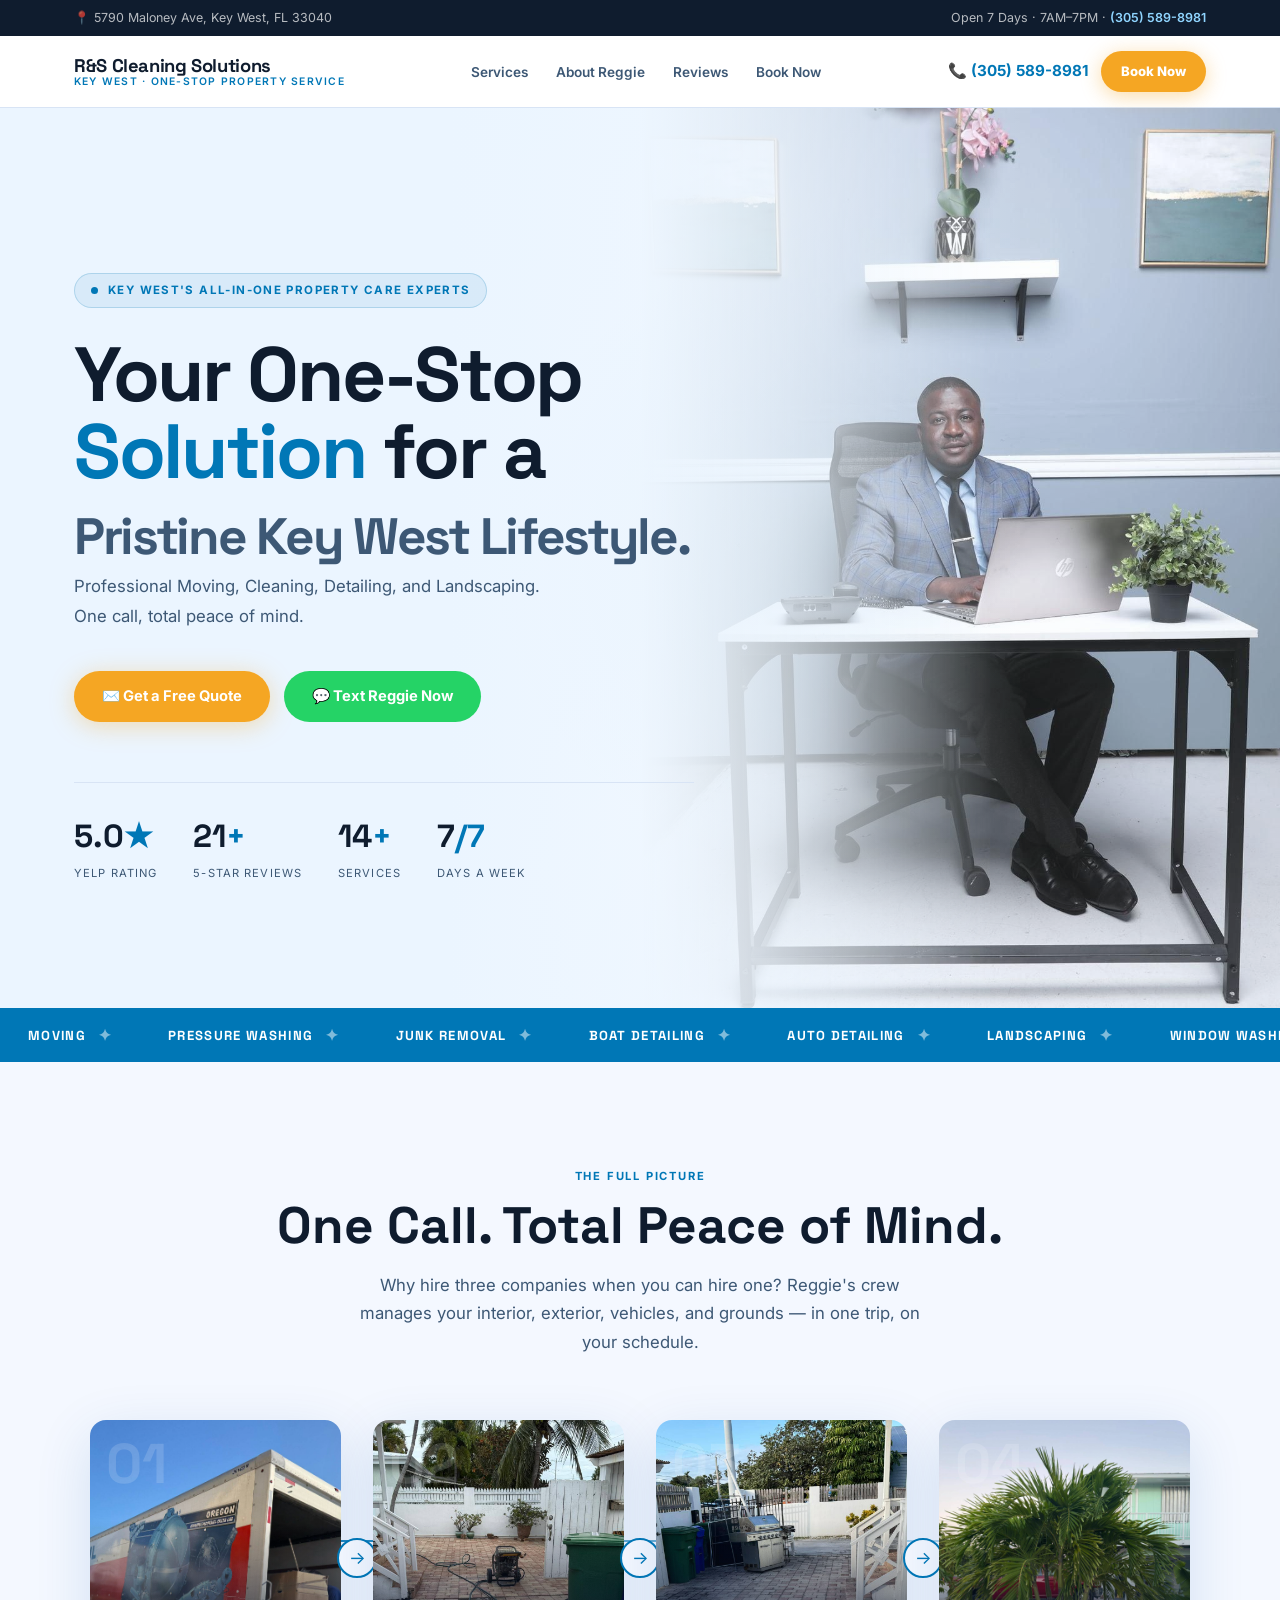
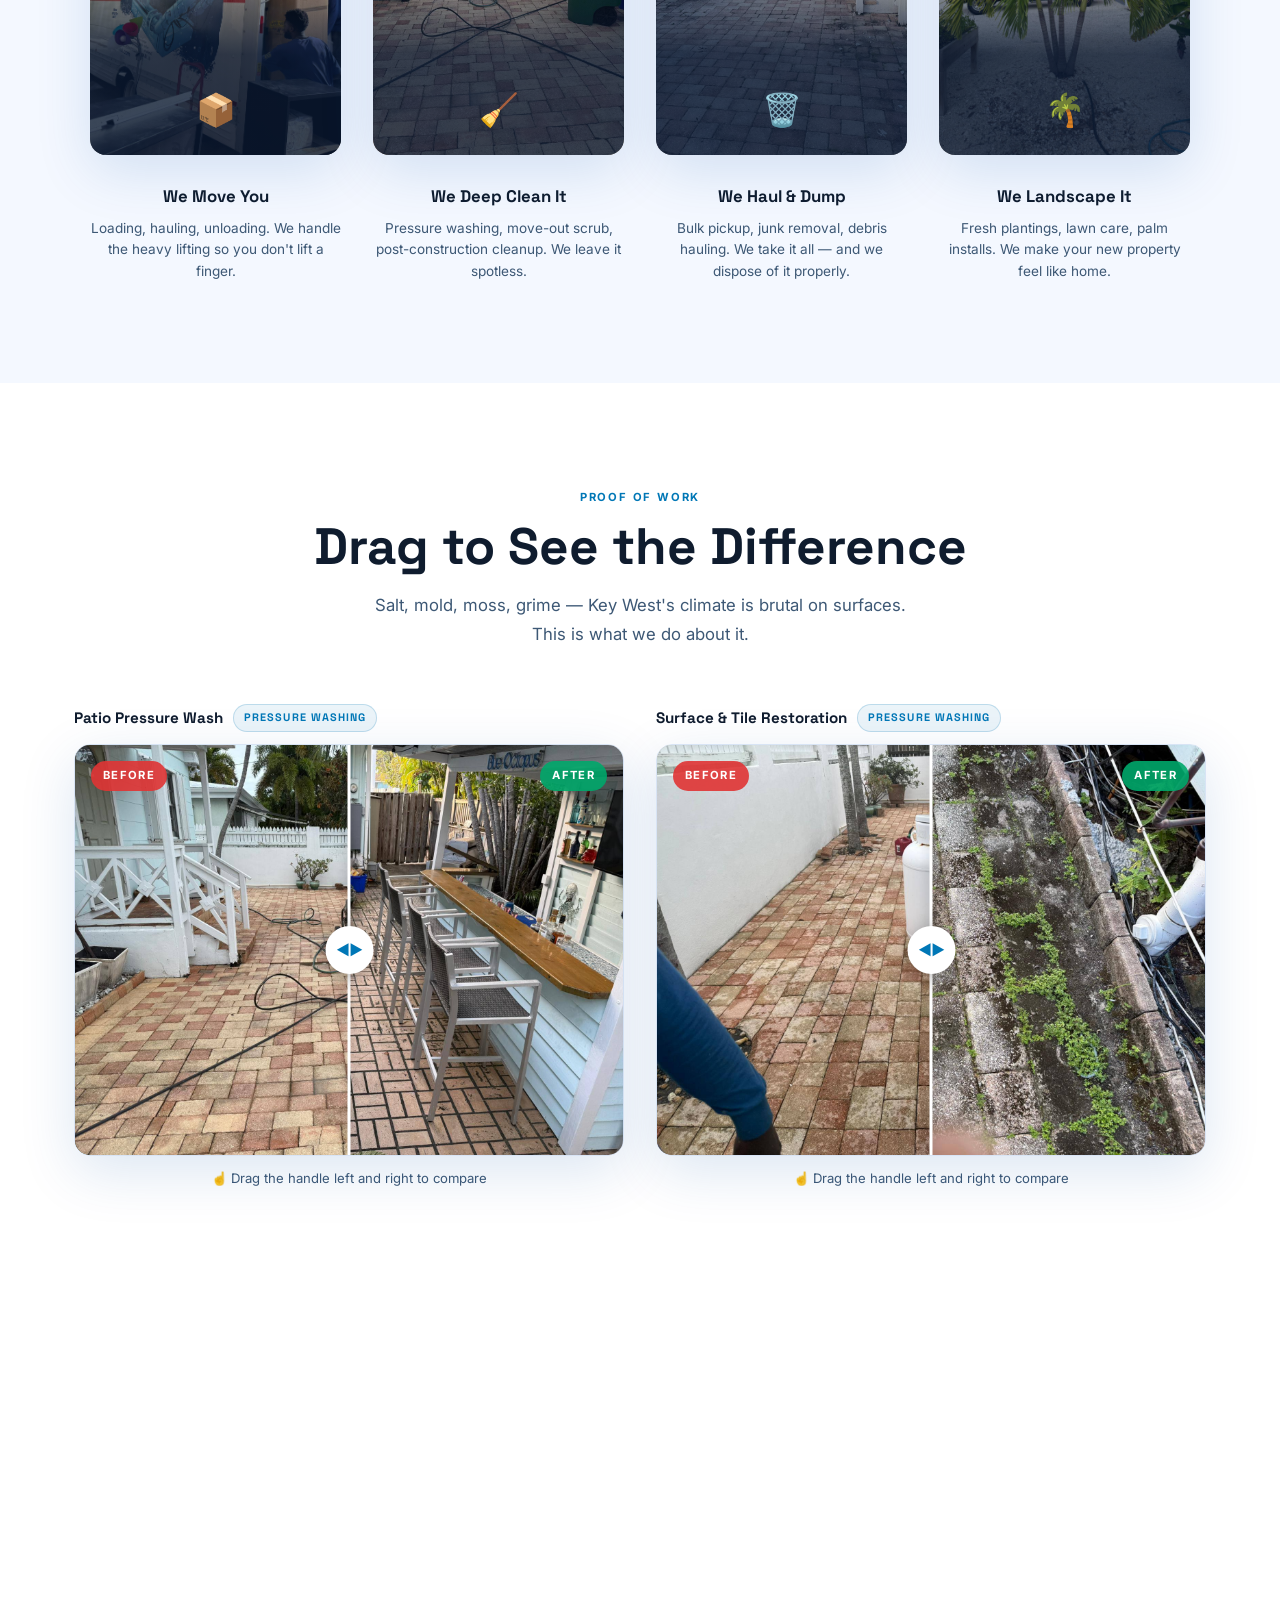
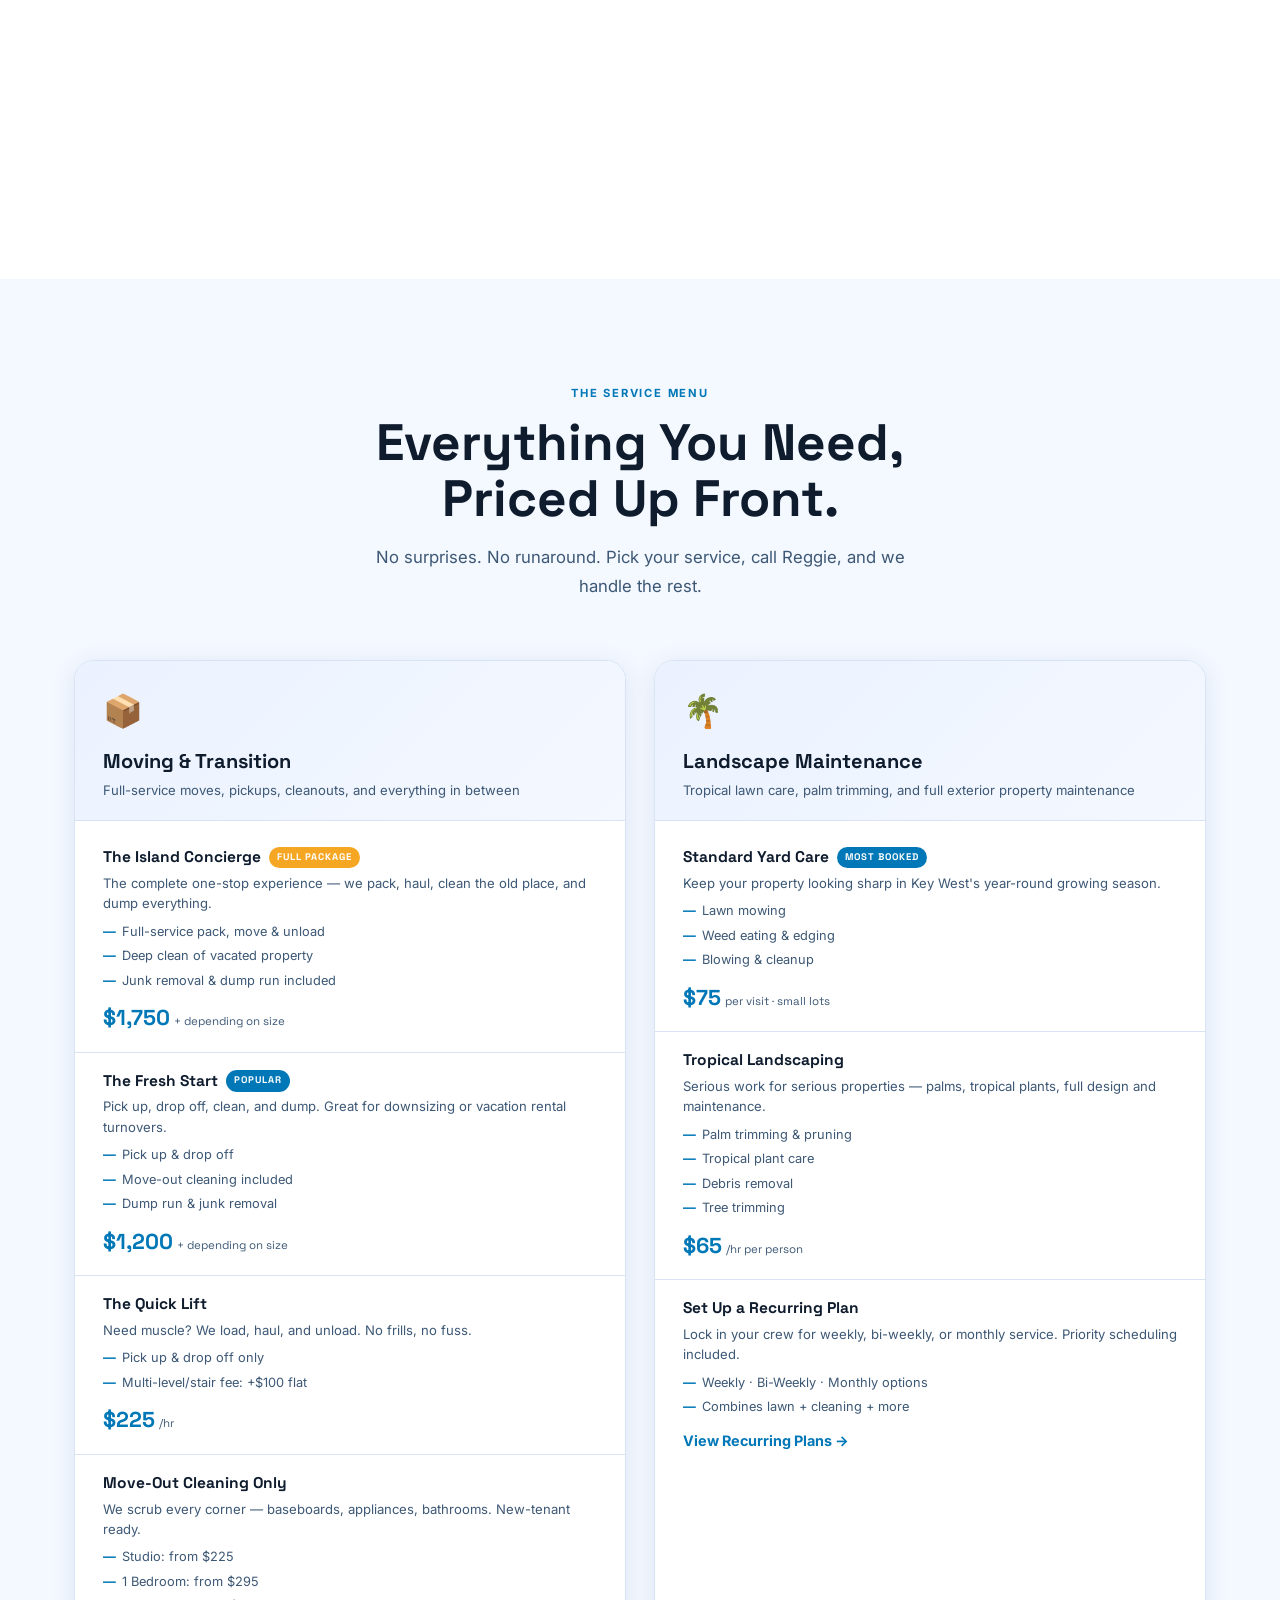
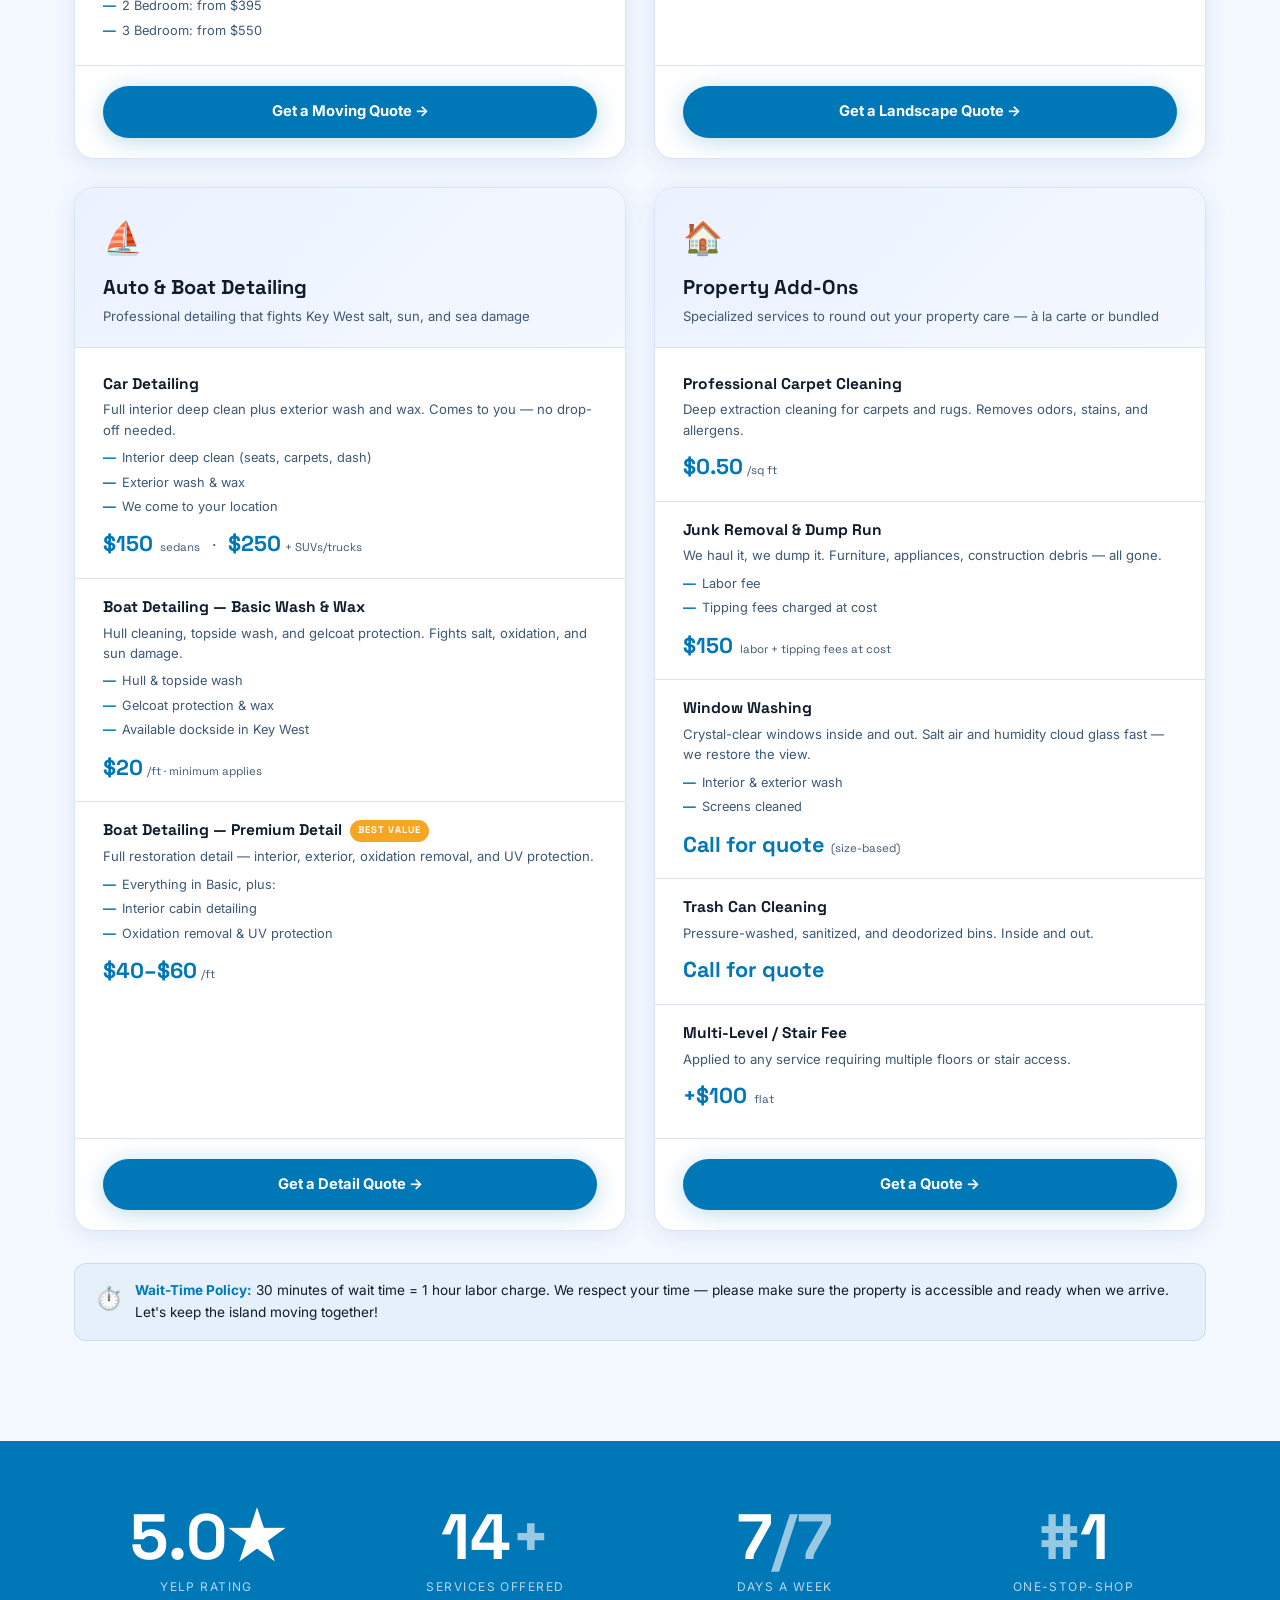
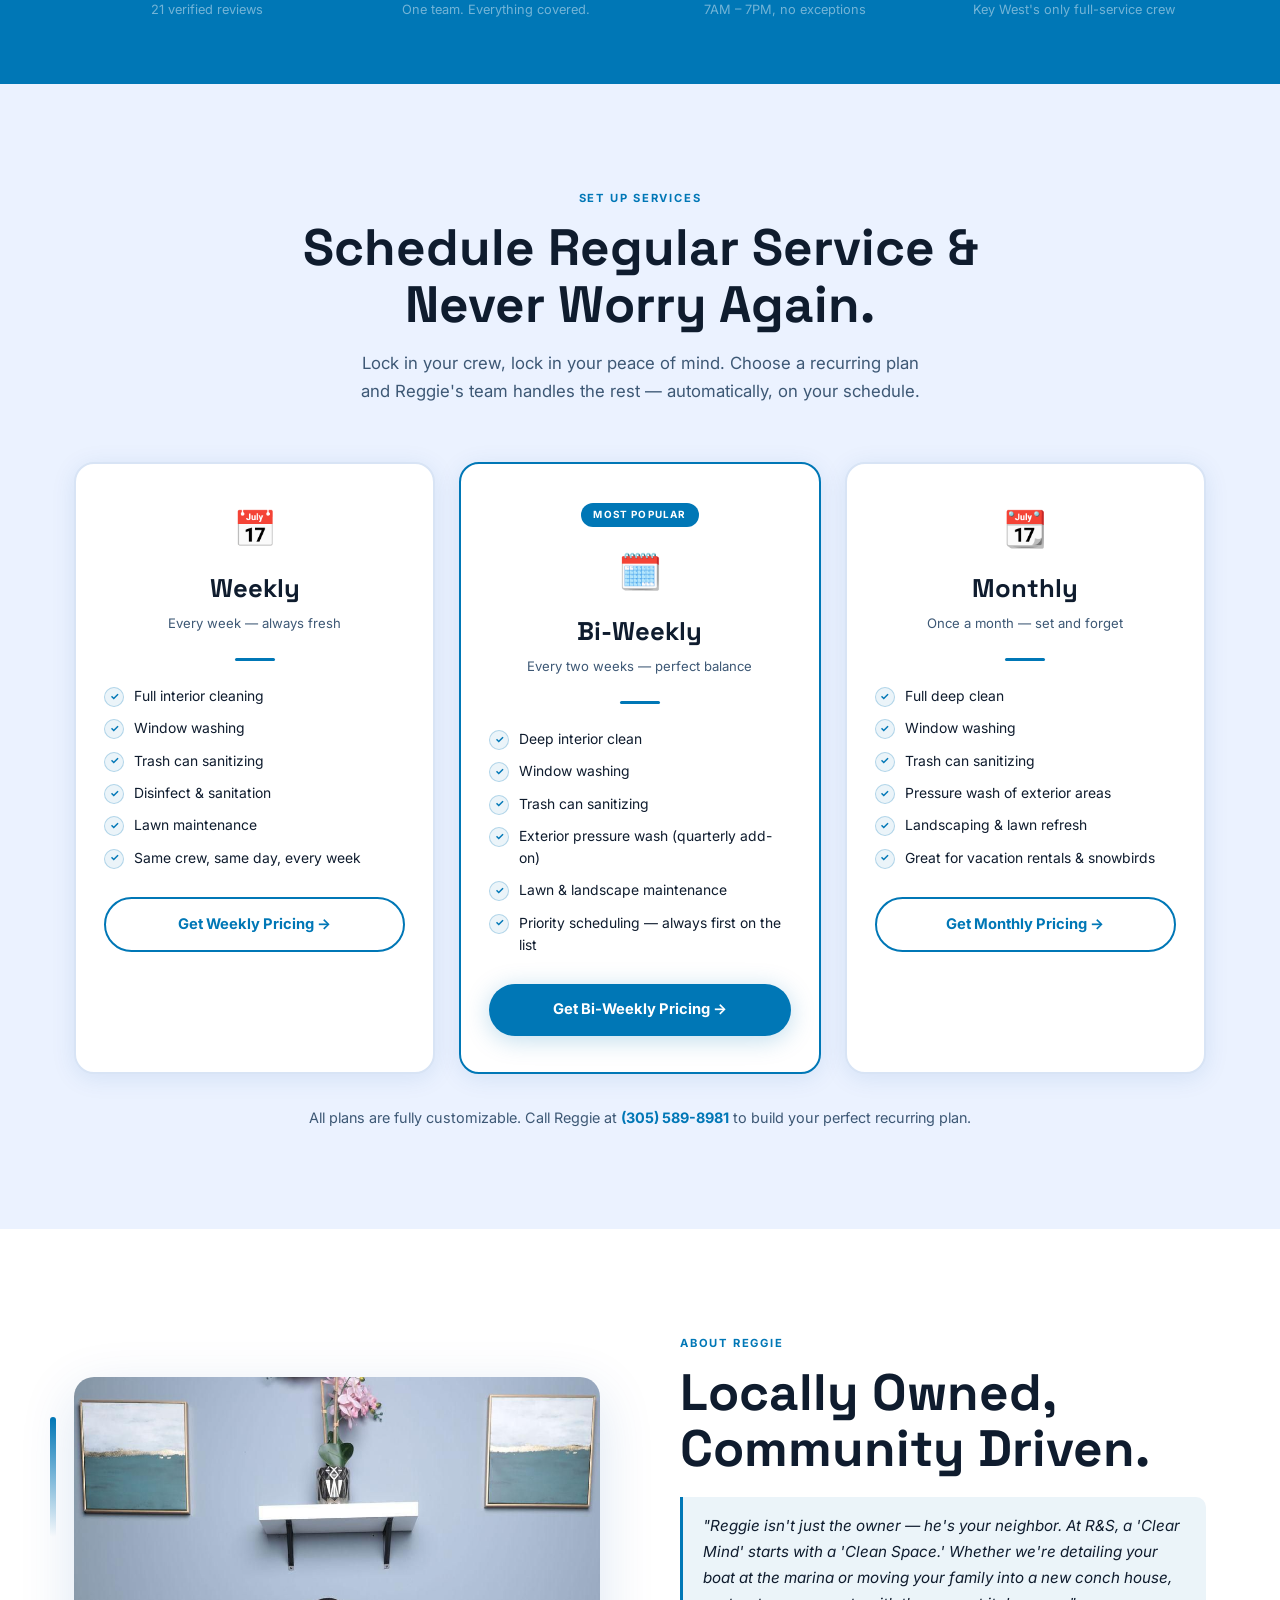
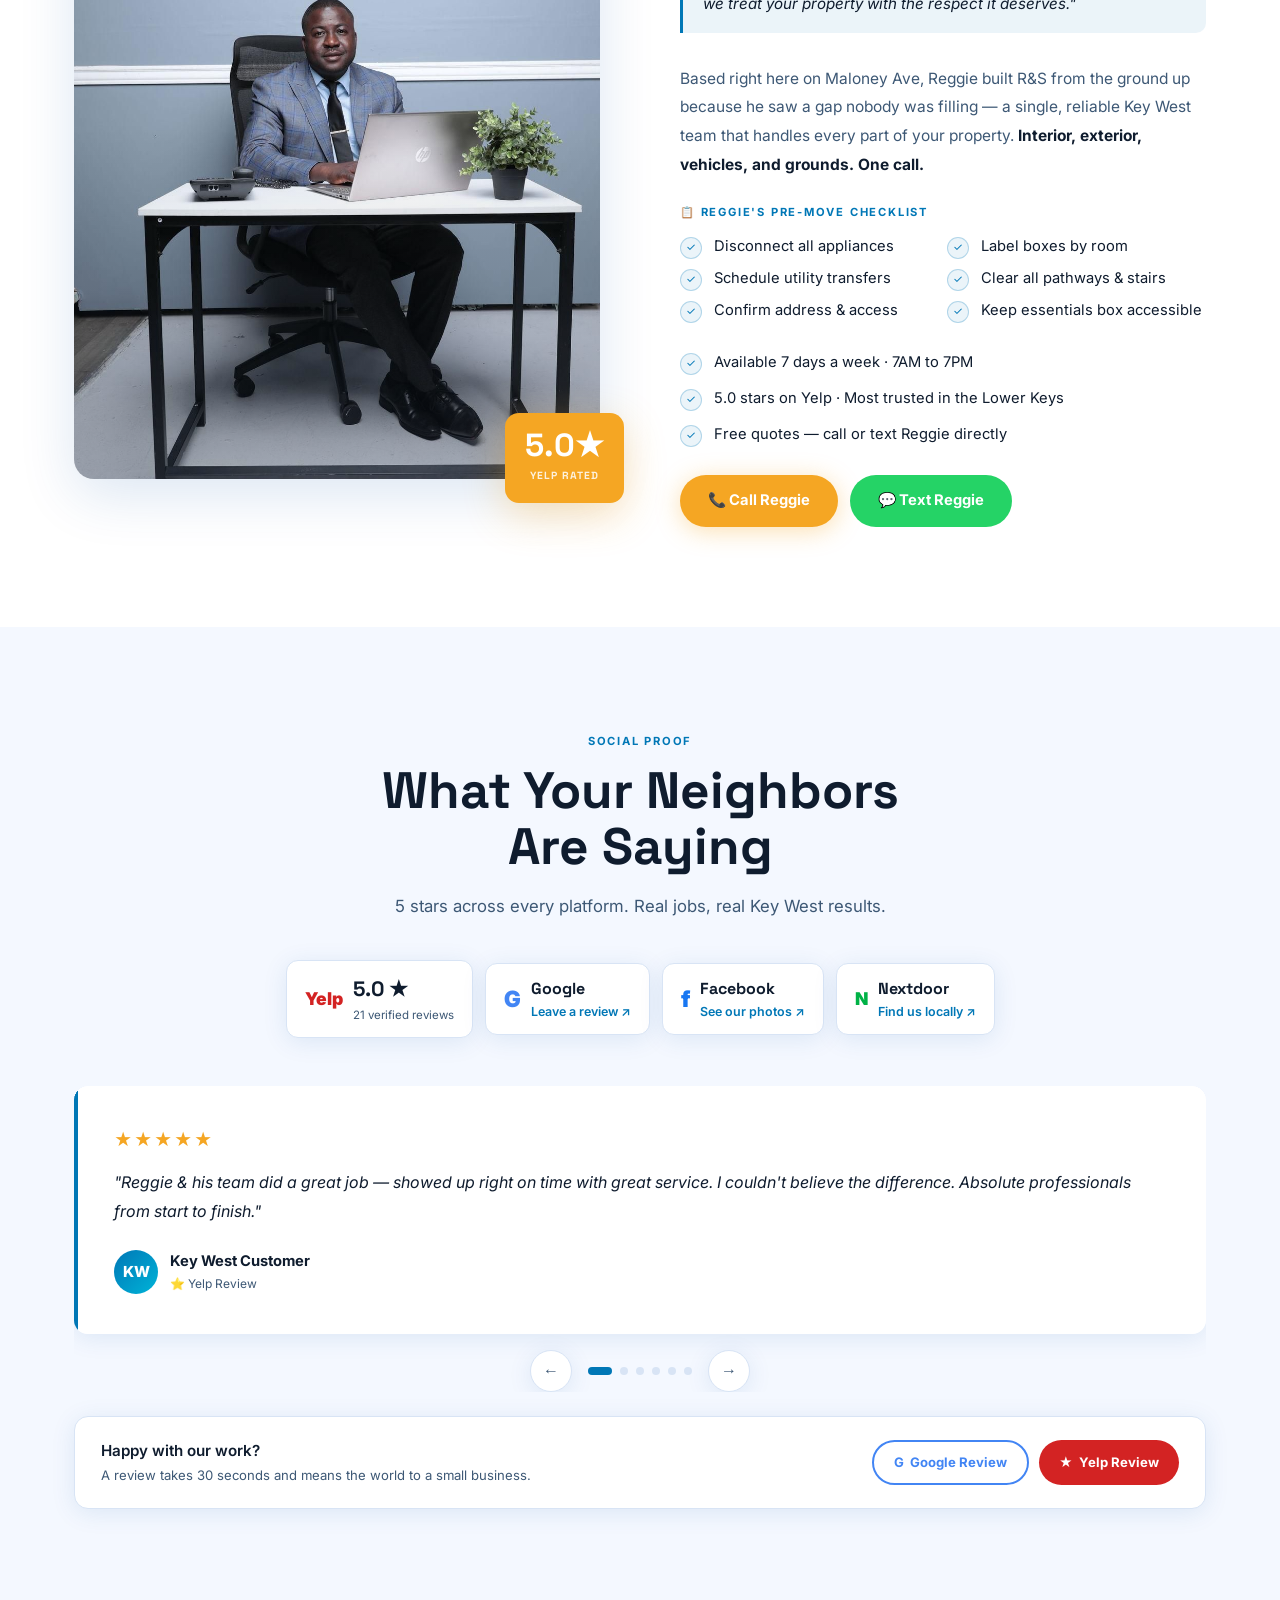
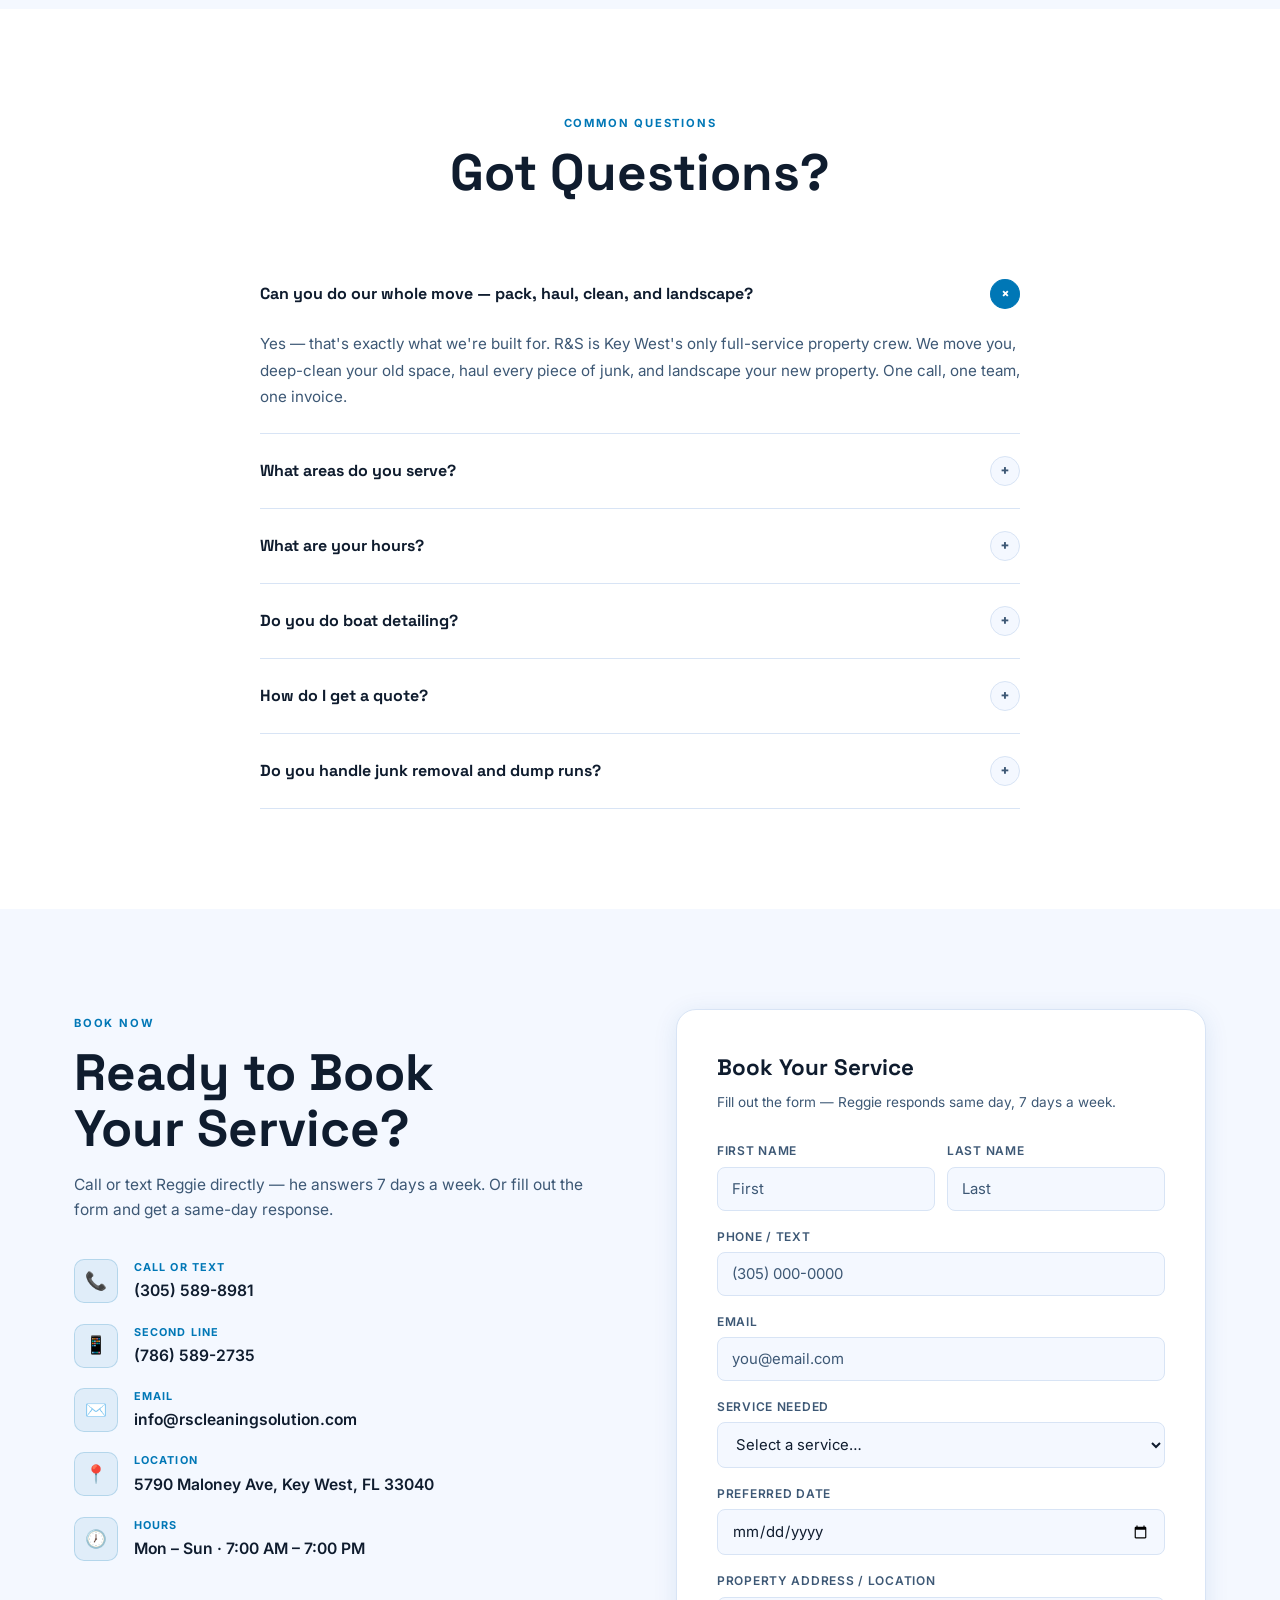
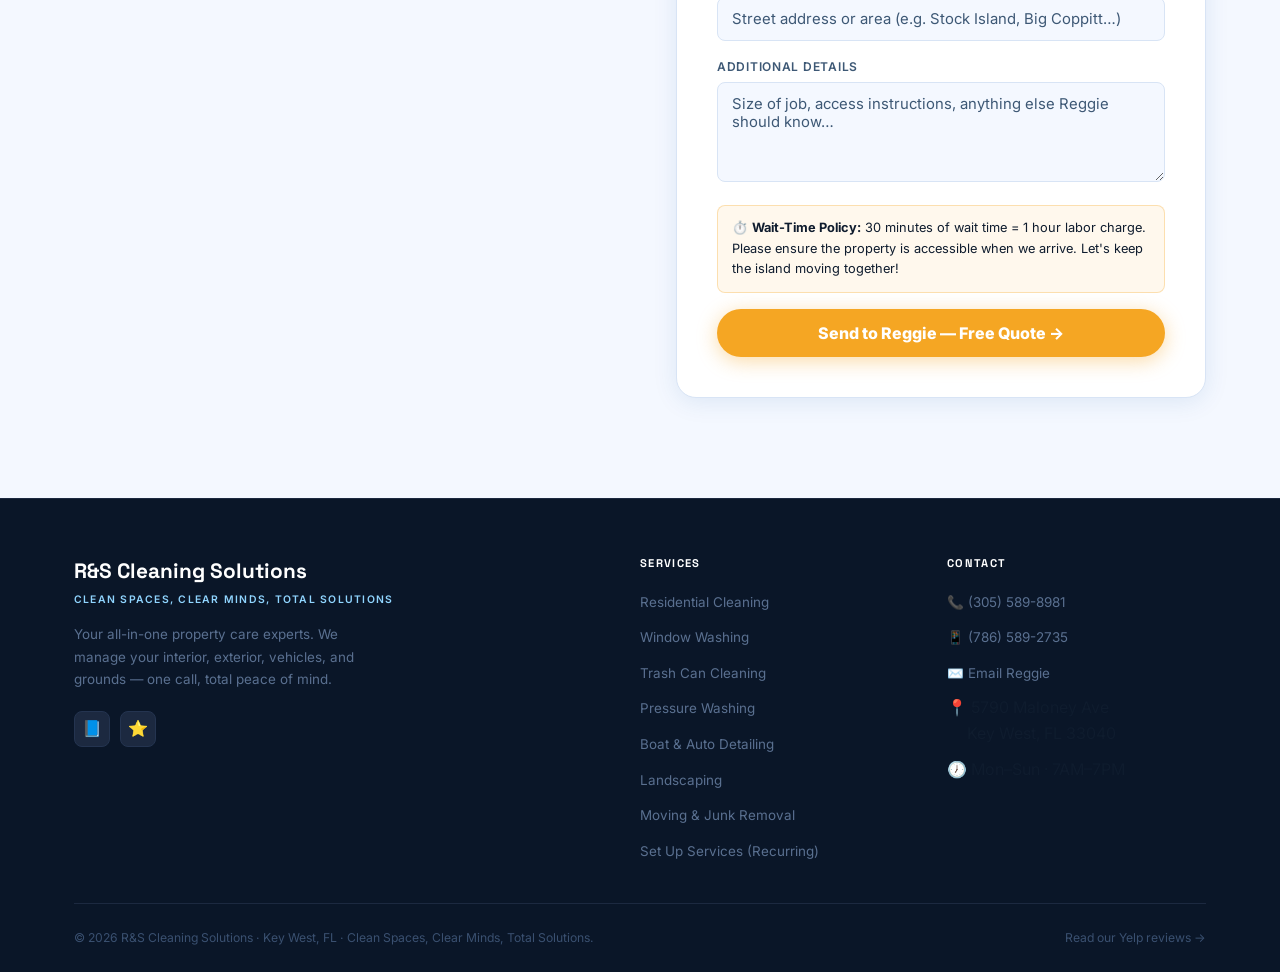
==== index.html @ 690854d8 "Initial release: R&S Cleaning Solutions website Full single-page website for R&S Cleaning Solutions," ====
<!DOCTYPE html>
<html lang="en">
<head>
  <meta charset="UTF-8" />
  <meta name="viewport" content="width=device-width, initial-scale=1.0" />
  <title>R&S Cleaning Solutions — Key West | Clean Spaces, Clear Minds, Total Solutions</title>
  <meta name="description" content="Key West's all-in-one property care experts. Residential & commercial cleaning, boat & auto detailing, landscaping, pressure washing, moving, junk removal, extermination — one call, total peace of mind. (305) 589-8981." />
  <meta name="robots" content="index, follow" />
  <link rel="canonical" href="https://rscleaningsolution.com/" />
  <meta property="og:type" content="website" />
  <meta property="og:url" content="https://rscleaningsolution.com/" />
  <meta property="og:title" content="R&S Cleaning Solutions — Key West's One-Stop Property Service" />
  <meta property="og:description" content="We move you, clean your space, haul the junk & landscape. One call. Reggie handles it all." />
  <meta property="og:image" content="https://rscleaningsolution.com/images/og-image.jpg" />

  <script type="application/ld+json">
  {"@context":"https://schema.org","@type":["LocalBusiness","HomeAndConstructionBusiness"],"@id":"https://rscleaningsolution.com/#business","name":"R&S Cleaning Solutions","alternateName":"R&S Cleaning Solution and Landscaping","description":"Professional cleaning, moving, landscaping, boat detailing, auto detailing, pressure washing, pest control, junk removal, and post-construction cleaning in Key West, FL.","url":"https://rscleaningsolution.com","telephone":"+1-305-589-8981","alternateTelephone":"+1-786-589-2735","email":"info@rscleaningsolution.com","slogan":"Clean Spaces, Clear Minds","address":{"@type":"PostalAddress","streetAddress":"5790 Maloney Ave","addressLocality":"Key West","addressRegion":"FL","postalCode":"33040","addressCountry":"US"},"geo":{"@type":"GeoCoordinates","latitude":24.5671,"longitude":-81.7380},"openingHoursSpecification":[{"@type":"OpeningHoursSpecification","dayOfWeek":["Monday","Tuesday","Wednesday","Thursday","Friday","Saturday","Sunday"],"opens":"07:00","closes":"19:00"}],"aggregateRating":{"@type":"AggregateRating","ratingValue":"5.0","reviewCount":"21","bestRating":"5"},"sameAs":["https://www.yelp.com/biz/r-and-s-cleaning-solutions-key-west","https://www.facebook.com/people/RS-cleaning-solutions/61572255374780/"]}
  </script>
  <script type="application/ld+json">
  {"@context":"https://schema.org","@type":"FAQPage","mainEntity":[{"@type":"Question","name":"What areas do you serve?","acceptedAnswer":{"@type":"Answer","text":"R&S Cleaning Solutions serves Key West, Stock Island, Big Coppitt Key, and Monroe County, Florida."}},{"@type":"Question","name":"What are your hours?","acceptedAnswer":{"@type":"Answer","text":"We are open 7 days a week, 7:00 AM to 7:00 PM."}},{"@type":"Question","name":"Do you offer boat detailing in Key West?","acceptedAnswer":{"@type":"Answer","text":"Yes. We provide professional boat detailing including hull cleaning, interior detailing, and marine surface restoration."}},{"@type":"Question","name":"Do you handle moving and junk removal together?","acceptedAnswer":{"@type":"Answer","text":"Yes. R&S is a full one-stop-shop: we move you, clean your old space, haul your junk, and landscape your new property — all with one phone call."}},{"@type":"Question","name":"How do I get a quote?","acceptedAnswer":{"@type":"Answer","text":"Call or text Reggie at (305) 589-8981 or email info@rscleaningsolution.com. Available 7 days a week, 7AM–7PM."}}]}
  </script>

  <link rel="preconnect" href="https://fonts.googleapis.com" />
  <link rel="preconnect" href="https://fonts.gstatic.com" crossorigin />
  <link href="https://fonts.googleapis.com/css2?family=Space+Grotesk:wght@400;500;600;700;800&family=Inter:wght@400;500;600&display=swap" rel="stylesheet" />

<style>
/* ============================================================
   TOKENS — Light Theme
============================================================ */
:root {
  --bg:       #FFFFFF;
  --surface:  #F4F8FF;
  --surface2: #EBF2FF;
  --border:   #D8E4F5;
  --accent:   #0077B6;
  --accent-dim: rgba(0,119,182,0.08);
  --gold:     #F5A623;
  --gold-dim: rgba(245,166,35,0.10);
  --white:    #FFFFFF;
  --text:     #0F1C2E;
  --muted:    #3D5875;
  --success:  #00A86B;
  --danger:   #E03535;
  --radius:   14px;
  --font-h:   'Space Grotesk', sans-serif;
  --font-b:   'Inter', sans-serif;
  --nav-h:    72px;
  --shadow:   0 4px 24px rgba(0,80,160,0.10);
  --shadow-lg:0 16px 56px rgba(0,80,160,0.14);
}

/* ============================================================
   BASE
============================================================ */
*,*::before,*::after{box-sizing:border-box;margin:0;padding:0}
html{scroll-behavior:smooth;font-size:16px}
body{font-family:var(--font-b);background:var(--bg);color:var(--text);line-height:1.6;overflow-x:hidden}
img{display:block;max-width:100%;height:auto}
a{color:inherit;text-decoration:none}
ul{list-style:none}

/* ============================================================
   UTILITY
============================================================ */
.container{width:100%;max-width:1180px;margin:0 auto;padding:0 24px}
.section{padding:100px 0}
.label{display:inline-block;font-size:.7rem;font-weight:700;letter-spacing:.16em;text-transform:uppercase;color:var(--accent);margin-bottom:12px}
h2.section-title{font-family:var(--font-h);font-size:clamp(2rem,4.5vw,3.2rem);font-weight:800;line-height:1.1;color:var(--text);margin-bottom:16px}
.section-sub{font-size:1.05rem;color:var(--muted);max-width:560px;line-height:1.7}
.stars{color:#F5A623;letter-spacing:2px}

/* Scroll reveal */
.reveal{opacity:0;transform:translateY(36px);transition:opacity .75s cubic-bezier(.22,1,.36,1),transform .75s cubic-bezier(.22,1,.36,1)}
.reveal.delay-1{transition-delay:.1s}.reveal.delay-2{transition-delay:.2s}
.reveal.delay-3{transition-delay:.3s}.reveal.delay-4{transition-delay:.4s}
.reveal.visible{opacity:1;transform:none}

/* Buttons */
.btn{display:inline-flex;align-items:center;gap:8px;padding:14px 28px;border-radius:50px;font-weight:700;font-size:.92rem;cursor:pointer;transition:transform .2s,box-shadow .2s,background .2s;border:none;font-family:var(--font-b)}
.btn:hover{transform:translateY(-2px)}
.btn--gold{background:var(--gold);color:#fff;box-shadow:0 4px 24px rgba(245,166,35,.35)}
.btn--gold:hover{background:#f9b83a;box-shadow:0 8px 36px rgba(245,166,35,.5)}
.btn--ghost{background:transparent;color:var(--accent);border:2px solid var(--accent)}
.btn--ghost:hover{background:var(--accent);color:white}
.btn--accent{background:var(--accent);color:white;box-shadow:0 4px 24px rgba(0,119,182,.25)}
.btn--accent:hover{background:#005f92;box-shadow:0 8px 36px rgba(0,119,182,.35)}
.btn--sm{padding:10px 20px;font-size:.82rem}
.btn--google{background:white;color:#4285F4;border:2px solid #4285F4;font-weight:700}
.btn--google:hover{background:#4285F4;color:white}
.btn--yelp{background:#d32323;color:white}.btn--yelp:hover{background:#b51d1d}
.btn--book{background:var(--gold);color:#fff;box-shadow:0 4px 20px rgba(245,166,35,.4);font-weight:800}
.btn--book:hover{background:#f9b83a;box-shadow:0 6px 28px rgba(245,166,35,.55);transform:translateY(-2px)}
.btn--sms{background:#25D366;color:white;border:none}.btn--sms:hover{background:#1dab4f}

/* ============================================================
   PRICING CARDS
============================================================ */
.pricing{background:var(--surface)}
.pricing__header{text-align:center;margin-bottom:60px}
.pricing__header .section-sub{margin:0 auto}
.pricing-grid{display:grid;grid-template-columns:repeat(2,1fr);gap:28px}
.p-card{background:var(--white);border:1px solid var(--border);border-radius:20px;overflow:hidden;box-shadow:var(--shadow);display:flex;flex-direction:column}
.p-card__head{padding:24px 28px 20px;background:linear-gradient(135deg,var(--surface2) 0%,var(--surface) 100%);border-bottom:1px solid var(--border)}
.p-card__head-icon{font-size:2rem;margin-bottom:8px;display:block}
.p-card__title{font-family:var(--font-h);font-size:1.25rem;font-weight:800;color:var(--text);margin-bottom:4px}
.p-card__subtitle{font-size:.82rem;color:var(--muted);line-height:1.5}
.p-card__body{padding:8px 0;flex:1}
.p-tier{padding:16px 28px;border-bottom:1px solid var(--border)}
.p-tier:last-child{border-bottom:none}
.p-tier__name{font-family:var(--font-h);font-weight:700;font-size:.97rem;color:var(--text);margin-bottom:3px;display:flex;align-items:center;gap:8px}
.p-tier__badge{font-size:.6rem;font-weight:700;letter-spacing:.1em;text-transform:uppercase;padding:3px 8px;border-radius:50px;background:var(--accent);color:white;white-space:nowrap}
.p-tier__badge--gold{background:var(--gold)}
.p-tier__desc{font-size:.82rem;color:var(--muted);line-height:1.55;margin-bottom:8px}
.p-tier__price{font-family:var(--font-h);font-size:1.35rem;font-weight:800;color:var(--accent)}
.p-tier__price-note{font-size:.72rem;color:var(--muted);margin-left:4px;font-weight:400}
.p-tier__items{margin-top:8px;display:flex;flex-direction:column;gap:4px}
.p-tier__item{font-size:.8rem;color:var(--muted);display:flex;align-items:center;gap:6px}
.p-tier__item::before{content:'—';color:var(--accent);font-weight:700;flex-shrink:0}
.p-card__cta{padding:20px 28px;border-top:1px solid var(--border)}
.wait-policy{background:rgba(0,119,182,.06);border:1px solid rgba(0,119,182,.15);border-radius:12px;padding:16px 20px;margin-top:32px;display:flex;align-items:flex-start;gap:12px;font-size:.85rem;color:var(--text);line-height:1.6}
.wait-policy__icon{font-size:1.4rem;flex-shrink:0}
.wait-policy strong{color:var(--accent)}
@media(max-width:900px){.pricing-grid{grid-template-columns:1fr}}

/* ============================================================
   TOPBAR
============================================================ */
.topbar{background:var(--text);color:rgba(255,255,255,.7);font-size:.78rem;padding:8px 0}
.topbar__inner{display:flex;justify-content:space-between;align-items:center;flex-wrap:wrap;gap:6px}
.topbar a{color:#90D5FF;font-weight:600}.topbar a:hover{color:white}

/* ============================================================
   NAV
============================================================ */
.nav{position:sticky;top:0;z-index:200;height:var(--nav-h);display:flex;align-items:center;background:rgba(255,255,255,.85);backdrop-filter:blur(16px);border-bottom:1px solid var(--border);transition:box-shadow .3s}
.nav.scrolled{box-shadow:0 4px 20px rgba(0,80,160,.1)}
.nav__inner{display:flex;align-items:center;justify-content:space-between;gap:20px;width:100%}
.nav__logo{display:flex;flex-direction:column;line-height:1.1}
.nav__logo-name{font-family:var(--font-h);font-size:1.15rem;font-weight:800;color:var(--text);letter-spacing:-.02em}
.nav__logo-tag{font-size:.65rem;letter-spacing:.12em;text-transform:uppercase;color:var(--accent);font-weight:600}
.nav__links{display:flex;align-items:center;gap:28px}
.nav__links a{font-size:.85rem;font-weight:600;color:var(--muted);transition:color .2s}
.nav__links a:hover{color:var(--accent)}
.nav__cta{display:flex;align-items:center;gap:12px}
.nav__phone{font-weight:700;color:var(--accent);font-size:.95rem;white-space:nowrap}
.nav__hamburger{display:none;flex-direction:column;gap:5px;cursor:pointer;padding:4px}
.nav__hamburger span{display:block;width:22px;height:2px;background:var(--text);border-radius:2px;transition:.3s}

/* ============================================================
   HERO
============================================================ */
.hero{position:relative;min-height:100vh;display:flex;align-items:center;overflow:hidden;background:linear-gradient(135deg,#EBF5FF 0%,#F8FBFF 60%,#EBF5FF 100%)}
.hero__bg{position:absolute;inset:0;background:radial-gradient(ellipse 60% 60% at 80% 50%,rgba(0,119,182,.10) 0%,transparent 70%),radial-gradient(ellipse 40% 40% at 10% 80%,rgba(0,180,216,.07) 0%,transparent 60%)}
.hero__photo{position:absolute;right:0;top:0;bottom:0;width:50%;object-fit:cover;object-position:center top;opacity:.9;mask-image:linear-gradient(to left,rgba(0,0,0,1) 45%,transparent 100%)}
.hero__overlay{position:absolute;inset:0;background:linear-gradient(to right,rgba(235,245,255,1) 35%,rgba(235,245,255,.5) 60%,transparent 80%)}
.hero__content{position:relative;z-index:2;max-width:620px;padding:120px 0 80px}
.hero__eyebrow{display:inline-flex;align-items:center;gap:10px;background:rgba(0,119,182,.08);border:1px solid rgba(0,119,182,.2);padding:7px 16px;border-radius:50px;font-size:.72rem;font-weight:700;letter-spacing:.12em;text-transform:uppercase;color:var(--accent);margin-bottom:28px}
.hero__dot{width:7px;height:7px;background:var(--accent);border-radius:50%;animation:pulse 2s infinite}
@keyframes pulse{0%,100%{opacity:1;transform:scale(1)}50%{opacity:.4;transform:scale(1.4)}}
.hero__title{font-family:var(--font-h);font-size:clamp(2.8rem,6vw,5rem);font-weight:800;line-height:1.0;color:var(--text);letter-spacing:-.03em;margin-bottom:6px}
.hero__title-accent{color:var(--accent)}
.hero__title-line2{color:var(--muted);font-size:clamp(1.8rem,4vw,3.2rem)}
.hero__sub{font-size:1.05rem;color:var(--muted);line-height:1.75;margin-bottom:40px;max-width:500px}
.hero__actions{display:flex;gap:14px;flex-wrap:wrap;margin-bottom:60px}
.hero__stats{display:flex;gap:36px;flex-wrap:wrap;padding-top:28px;border-top:1px solid var(--border)}
.hero__stat-num{font-family:var(--font-h);font-size:2rem;font-weight:800;color:var(--text)}
.hero__stat-num span{color:var(--accent)}
.hero__stat-label{font-size:.7rem;text-transform:uppercase;letter-spacing:.1em;color:var(--muted);margin-top:2px}

/* ============================================================
   MARQUEE
============================================================ */
.marquee{background:var(--accent);padding:14px 0;overflow:hidden;white-space:nowrap}
.marquee__track{display:inline-flex;animation:marquee 25s linear infinite}
.marquee__track:hover{animation-play-state:paused}
@keyframes marquee{from{transform:translateX(0)}to{transform:translateX(-50%)}}
.marquee__item{display:inline-flex;align-items:center;gap:12px;font-family:var(--font-h);font-weight:700;font-size:.82rem;letter-spacing:.1em;text-transform:uppercase;color:white;padding:0 28px}
.marquee__sep{opacity:.5;font-size:1rem}

/* ============================================================
   JOURNEY
============================================================ */
.journey{background:var(--surface)}
.journey__header{text-align:center;margin-bottom:64px}
.journey__header .section-sub{margin:0 auto}
.journey__grid{display:grid;grid-template-columns:repeat(4,1fr);gap:0;position:relative}
.journey__grid::before{content:'';position:absolute;top:120px;left:12.5%;right:12.5%;height:2px;background:linear-gradient(to right,var(--accent),rgba(0,119,182,.15));z-index:0}
.journey__step{position:relative;z-index:1;text-align:center;padding:0 16px}
.journey__img-wrap{position:relative;width:100%;aspect-ratio:3/4;border-radius:16px;overflow:hidden;margin-bottom:28px;box-shadow:var(--shadow-lg)}
.journey__img-wrap img{width:100%;height:100%;object-fit:cover;transition:transform .5s}
.journey__step:hover .journey__img-wrap img{transform:scale(1.04)}
.journey__img-overlay{position:absolute;inset:0;background:linear-gradient(to top,rgba(10,25,50,.8) 30%,transparent 70%)}
.journey__num{position:absolute;top:16px;left:16px;font-family:var(--font-h);font-size:3.5rem;font-weight:800;color:rgba(255,255,255,.15);line-height:1;pointer-events:none}
.journey__icon{position:absolute;bottom:20px;left:50%;transform:translateX(-50%);font-size:2rem}
.journey__connector{position:absolute;top:118px;right:-20px;z-index:2;color:var(--accent);font-size:1.1rem;display:flex;align-items:center;justify-content:center;width:40px;height:40px;background:var(--surface);border:2px solid var(--accent);border-radius:50%}
.journey__step:last-child .journey__connector{display:none}
.journey__label{font-family:var(--font-h);font-size:1.05rem;font-weight:700;color:var(--text);margin-bottom:8px}
.journey__desc{font-size:.85rem;color:var(--muted);line-height:1.6}

/* ============================================================
   BEFORE/AFTER
============================================================ */
.ba-section{background:var(--bg)}
.ba-section__header{text-align:center;margin-bottom:56px}
.ba-section__header .section-sub{margin:0 auto}
.ba-grid{display:grid;grid-template-columns:1fr 1fr;gap:32px;margin-bottom:24px}
.ba-card-label{font-family:var(--font-h);font-size:.95rem;font-weight:700;color:var(--text);margin-bottom:12px;display:flex;align-items:center;gap:10px}
.ba-tag{display:inline-block;font-size:.68rem;font-weight:700;letter-spacing:.1em;text-transform:uppercase;padding:4px 10px;border-radius:50px}
.ba-tag--landscape{background:rgba(0,168,107,.1);color:var(--success);border:1px solid rgba(0,168,107,.25)}
.ba-tag--pressure{background:var(--accent-dim);color:var(--accent);border:1px solid rgba(0,119,182,.2)}
.ba-slider{position:relative;width:100%;aspect-ratio:4/3;overflow:hidden;border-radius:16px;cursor:col-resize;user-select:none;box-shadow:var(--shadow-lg);border:1px solid var(--border)}
.ba-slider img.ba-base{display:block;width:100%;height:100%;object-fit:cover;pointer-events:none}
.ba-after{position:absolute;inset:0;overflow:hidden;clip-path:inset(0 50% 0 0)}
.ba-after img{width:100%;height:100%;object-fit:cover;pointer-events:none}
.ba-handle{position:absolute;top:0;bottom:0;left:50%;transform:translateX(-50%);width:3px;background:white;pointer-events:none;box-shadow:0 0 12px rgba(0,0,0,.3)}
.ba-handle__circle{position:absolute;top:50%;left:50%;transform:translate(-50%,-50%);width:48px;height:48px;background:white;border-radius:50%;display:flex;align-items:center;justify-content:center;box-shadow:0 4px 20px rgba(0,0,0,.3);font-size:.9rem;color:var(--accent);font-weight:900;letter-spacing:-1px}
.ba-label{position:absolute;top:16px;font-size:.7rem;font-weight:700;letter-spacing:.12em;text-transform:uppercase;padding:6px 12px;border-radius:50px;pointer-events:none}
.ba-label--before{left:16px;background:rgba(224,53,53,.9);color:white}
.ba-label--after{right:16px;background:rgba(0,168,107,.9);color:white}
.ba-hint{text-align:center;color:var(--muted);font-size:.82rem;margin-top:12px;display:flex;align-items:center;justify-content:center;gap:6px}

/* ============================================================
   SET UP SERVICES — Recurring Plans
============================================================ */
.plans{background:var(--surface2)}
.plans__header{text-align:center;margin-bottom:56px}
.plans__header .section-sub{margin:0 auto}
.plans__grid{display:grid;grid-template-columns:repeat(3,1fr);gap:24px}
.plan-card{background:var(--white);border:2px solid var(--border);border-radius:20px;padding:36px 28px;text-align:center;box-shadow:var(--shadow);transition:all .35s;position:relative;overflow:hidden}
.plan-card:hover{transform:translateY(-6px);box-shadow:var(--shadow-lg)}
.plan-card--pop{border-color:var(--accent)}
.plan-card__badge{display:inline-block;background:var(--accent);color:white;font-size:.62rem;font-weight:700;letter-spacing:.12em;text-transform:uppercase;padding:4px 12px;border-radius:50px;margin-bottom:16px}
.plan-card__icon{font-size:2.2rem;margin-bottom:12px;display:block}
.plan-card__freq{font-family:var(--font-h);font-size:1.6rem;font-weight:800;color:var(--text);margin-bottom:4px}
.plan-card__rhythm{font-size:.82rem;color:var(--muted);margin-bottom:24px}
.plan-card__divider{width:40px;height:3px;background:var(--accent);border-radius:2px;margin:0 auto 24px}
.plan-card__features{text-align:left;display:flex;flex-direction:column;gap:10px;margin-bottom:28px}
.plan-card__feature{display:flex;align-items:flex-start;gap:10px;font-size:.87rem;color:var(--text)}
.plan-card__check{width:20px;height:20px;background:var(--accent-dim);border:1px solid rgba(0,119,182,.25);border-radius:50%;display:flex;align-items:center;justify-content:center;color:var(--accent);font-size:.65rem;flex-shrink:0;margin-top:2px;font-weight:700}
.plan-card__cta{display:block;text-align:center}
@media(max-width:768px){.plans__grid{grid-template-columns:1fr}}

/* ============================================================
   SERVICES
============================================================ */
.services{background:var(--surface)}
.services__header{margin-bottom:56px}
.services__grid{display:grid;grid-template-columns:repeat(auto-fill,minmax(220px,1fr));gap:16px}
.srv-card{background:var(--white);border:1px solid var(--border);border-radius:var(--radius);padding:28px 22px;transition:all .3s;position:relative;overflow:hidden;cursor:default;box-shadow:var(--shadow)}
.srv-card::after{content:'';position:absolute;top:0;left:0;right:0;height:3px;background:linear-gradient(90deg,var(--accent),#00B4D8);transform:scaleX(0);transform-origin:left;transition:transform .3s;border-radius:var(--radius) var(--radius) 0 0}
.srv-card:hover{transform:translateY(-5px);box-shadow:var(--shadow-lg);border-color:rgba(0,119,182,.2)}
.srv-card:hover::after{transform:scaleX(1)}
.srv-card__icon{font-size:2rem;margin-bottom:14px;display:block}
.srv-card__name{font-family:var(--font-h);font-size:.95rem;font-weight:700;color:var(--text);margin-bottom:8px}
.srv-card__desc{font-size:.82rem;color:var(--muted);line-height:1.6}
.srv-card--featured{border-top:3px solid var(--accent)}
.srv-card--featured::after{display:none}
.srv-card--featured .srv-card__name{color:var(--accent)}

/* ============================================================
   STATS — keep ocean blue band
============================================================ */
.stats{background:var(--accent);padding:64px 0}
.stats__grid{display:grid;grid-template-columns:repeat(4,1fr);gap:24px;text-align:center}
.stat__num{font-family:var(--font-h);font-size:clamp(2.5rem,5vw,4rem);font-weight:800;color:white;line-height:1}
.stat__num-accent{color:rgba(255,255,255,.6)}
.stat__label{font-size:.75rem;text-transform:uppercase;letter-spacing:.12em;color:rgba(255,255,255,.7);margin-top:8px}
.stat__sub{font-size:.8rem;color:rgba(255,255,255,.45);margin-top:4px}

/* ============================================================
   ABOUT
============================================================ */
.about{background:var(--bg)}
.about__grid{display:grid;grid-template-columns:1fr 1fr;gap:80px;align-items:center}
.about__photo-col{position:relative}
.about__photo-frame{position:relative;border-radius:20px;overflow:hidden;aspect-ratio:3/4;box-shadow:var(--shadow-lg)}
.about__photo-frame img{width:100%;height:100%;object-fit:cover;object-position:center top}
.about__photo-frame::after{content:'';position:absolute;inset:0;background:linear-gradient(to top,rgba(15,28,46,.3) 0%,transparent 50%)}
.about__badge-wrap{position:absolute;bottom:-24px;right:-24px;display:flex;flex-direction:column;gap:12px}
.about__badge{background:var(--gold);color:white;border-radius:14px;padding:16px 20px;text-align:center;font-family:var(--font-h);font-weight:800;box-shadow:0 12px 40px rgba(245,166,35,.3)}
.about__badge-num{font-size:2rem;line-height:1;display:block}
.about__badge-text{font-size:.65rem;text-transform:uppercase;letter-spacing:.1em;margin-top:3px;opacity:.85}
.about__accent-line{position:absolute;top:40px;left:-24px;width:6px;height:120px;background:linear-gradient(to bottom,var(--accent),transparent);border-radius:3px}
.about__text h2{margin-bottom:20px}
.about__text p{color:var(--muted);line-height:1.85;margin-bottom:16px;font-size:.97rem}
.about__text p strong{color:var(--text)}
.about__checks{margin:28px 0 36px;display:flex;flex-direction:column;gap:12px}
.about__check{display:flex;align-items:flex-start;gap:12px;font-size:.92rem;color:var(--text)}
.about__check-icon{width:22px;height:22px;background:var(--accent-dim);border:1px solid rgba(0,119,182,.25);border-radius:50%;display:flex;align-items:center;justify-content:center;color:var(--accent);font-size:.7rem;flex-shrink:0;margin-top:2px}
.about__quote{border-left:3px solid var(--accent);padding:16px 20px;background:var(--accent-dim);border-radius:0 10px 10px 0;margin-bottom:32px;font-style:italic;color:var(--text);font-size:.95rem;line-height:1.7}

/* ============================================================
   REVIEWS
============================================================ */
.reviews{background:var(--surface)}
.reviews__header{text-align:center;margin-bottom:40px}
.reviews__platforms{display:flex;align-items:center;justify-content:center;flex-wrap:wrap;gap:12px;margin-bottom:48px}
.platform-badge{display:inline-flex;align-items:center;gap:10px;background:var(--white);border:1px solid var(--border);border-radius:12px;padding:12px 18px;color:var(--text);box-shadow:var(--shadow);transition:all .2s}
.platform-badge:hover{border-color:rgba(0,119,182,.3);box-shadow:var(--shadow-lg);transform:translateY(-2px)}
.platform-badge__logo{font-weight:900;font-size:1.1rem}
.platform-badge__logo--yelp{color:#d32323}
.platform-badge__logo--google{color:#4285F4}
.platform-badge__logo--fb{color:#1877F2}
.platform-badge__score{font-size:1.3rem;font-weight:800;color:var(--text);font-family:var(--font-h)}
.platform-badge__count{font-size:.72rem;color:var(--muted)}
.platform-badge__action{font-size:.78rem;font-weight:600;color:var(--accent)}
.reviews__layout{display:grid;grid-template-columns:1fr;gap:24px;align-items:start}
.reviews__social-col{background:white;border:1px solid rgba(24,119,242,.15);border-radius:var(--radius);overflow:hidden;box-shadow:var(--shadow)}
.reviews__social-header{background:#1877F2;color:white;padding:14px 18px;display:flex;align-items:center;gap:10px;font-weight:700;font-size:.88rem;font-family:var(--font-h)}
.reviews__fb-plugin{min-height:480px;display:flex;align-items:center;justify-content:center;padding:8px}
.reviews__cta{margin-top:20px;background:var(--white);border:1px solid var(--border);border-radius:var(--radius);padding:22px 26px;display:flex;align-items:center;justify-content:space-between;flex-wrap:wrap;gap:14px;box-shadow:var(--shadow)}
.reviews__cta-text{color:var(--text);font-size:.95rem;font-weight:600}
.reviews__cta-text span{color:var(--muted);display:block;font-size:.82rem;font-weight:400;margin-top:2px}
.reviews__cta-btns{display:flex;gap:10px;flex-wrap:wrap}
.carousel{position:relative;overflow:hidden;border-radius:var(--radius)}
.carousel__track-wrap{overflow:hidden;border-radius:var(--radius);box-shadow:var(--shadow)}
.carousel__track{display:flex;transition:transform .45s cubic-bezier(.25,.46,.45,.94);will-change:transform}
.review-card{flex:0 0 100%;background:var(--white);padding:40px 36px;box-sizing:border-box;border-left:4px solid var(--accent)}
.review-card__stars{margin-bottom:14px;font-size:1.1rem}
.review-card__text{font-size:1rem;line-height:1.8;color:var(--text);font-style:italic;margin-bottom:24px}
.review-card__author{display:flex;align-items:center;gap:12px}
.review-card__avatar{width:44px;height:44px;border-radius:50%;background:linear-gradient(135deg,var(--accent),#00B4D8);display:flex;align-items:center;justify-content:center;color:white;font-weight:800;font-size:.95rem;flex-shrink:0}
.review-card__name{font-weight:700;font-size:.92rem;color:var(--text)}
.review-card__source{font-size:.75rem;color:var(--muted)}
.carousel__controls{display:flex;align-items:center;justify-content:center;gap:16px;margin-top:16px}
.carousel__btn{width:42px;height:42px;border-radius:50%;border:1.5px solid var(--border);background:var(--white);color:var(--muted);font-size:1rem;cursor:pointer;display:flex;align-items:center;justify-content:center;transition:all .2s;box-shadow:var(--shadow)}
.carousel__btn:hover{background:var(--accent);border-color:var(--accent);color:white}
.carousel__dots{display:flex;gap:8px;align-items:center}
.carousel__dot{width:8px;height:8px;border-radius:50%;background:var(--border);border:none;cursor:pointer;transition:background .25s,width .25s;padding:0}
.carousel__dot.active{background:var(--accent);width:24px;border-radius:4px}

/* ============================================================
   FAQ
============================================================ */
.faq{background:var(--bg)}
.faq__header{text-align:center;margin-bottom:56px}
.faq__grid{max-width:760px;margin:0 auto}
.faq__item{border-bottom:1px solid var(--border)}
.faq__question{display:flex;align-items:center;justify-content:space-between;gap:16px;cursor:pointer;font-weight:700;font-size:1rem;color:var(--text);padding:22px 0;font-family:var(--font-h)}
.faq__icon{width:30px;height:30px;background:var(--surface);border:1px solid var(--border);border-radius:50%;display:flex;align-items:center;justify-content:center;flex-shrink:0;font-size:1rem;transition:transform .3s,background .3s,border-color .3s;color:var(--muted)}
.faq__item.open .faq__icon{transform:rotate(45deg);background:var(--accent);border-color:var(--accent);color:white}
.faq__answer{font-size:.95rem;color:var(--muted);line-height:1.75;max-height:0;overflow:hidden;transition:max-height .35s ease,padding .35s}
.faq__item.open .faq__answer{max-height:200px;padding-bottom:22px}

/* ============================================================
   CONTACT
============================================================ */
.contact{background:var(--surface)}
.contact__grid{display:grid;grid-template-columns:1fr 1fr;gap:72px;align-items:start}
.contact__info h2{margin-bottom:16px}
.contact__tagline{color:var(--muted);margin-bottom:36px;font-size:.97rem}
.contact__items{display:flex;flex-direction:column;gap:20px;margin-bottom:36px}
.contact__item{display:flex;align-items:flex-start;gap:16px}
.contact__item-icon{width:44px;height:44px;background:var(--accent-dim);border:1px solid rgba(0,119,182,.2);border-radius:10px;display:flex;align-items:center;justify-content:center;font-size:1.1rem;flex-shrink:0}
.contact__item-label{font-size:.68rem;text-transform:uppercase;letter-spacing:.1em;color:var(--accent);font-weight:700}
.contact__item-val{font-size:.98rem;font-weight:600;color:var(--text);margin-top:2px}
.contact__item-val a{color:var(--text)}.contact__item-val a:hover{color:var(--accent)}
.contact__form{background:var(--white);border:1px solid var(--border);border-radius:20px;padding:40px;box-shadow:var(--shadow)}
.contact__form h3{font-family:var(--font-h);font-size:1.4rem;color:var(--text);margin-bottom:6px}
.contact__form p{font-size:.85rem;color:var(--muted);margin-bottom:28px}
.form-group{margin-bottom:16px}
.form-group label{display:block;font-size:.75rem;font-weight:600;color:var(--muted);margin-bottom:6px;text-transform:uppercase;letter-spacing:.06em}
.form-group input,.form-group textarea,.form-group select{width:100%;background:var(--surface);border:1px solid var(--border);border-radius:8px;padding:12px 14px;color:var(--text);font-size:.93rem;font-family:var(--font-b);transition:border .2s;outline:none}
.form-group input::placeholder,.form-group textarea::placeholder{color:var(--muted)}
.form-group input:focus,.form-group textarea:focus,.form-group select:focus{border-color:var(--accent);background:var(--white);box-shadow:0 0 0 3px var(--accent-dim)}
.form-group select option{background:white;color:var(--text)}
.form-group textarea{resize:vertical;min-height:100px}
.form-row{display:grid;grid-template-columns:1fr 1fr;gap:12px}

/* ============================================================
   FOOTER — keep dark
============================================================ */
.footer{background:#0A1628;padding:56px 0 24px;border-top:1px solid #1C2940}
.footer__grid{display:grid;grid-template-columns:2fr 1fr 1fr;gap:48px;padding-bottom:40px;border-bottom:1px solid #1C2940;margin-bottom:24px}
.footer__brand-name{font-family:var(--font-h);font-size:1.3rem;font-weight:800;color:white;margin-bottom:4px}
.footer__brand-tag{font-size:.65rem;color:#90D5FF;letter-spacing:.12em;text-transform:uppercase;font-weight:600;margin-bottom:14px}
.footer__brand-desc{font-size:.84rem;line-height:1.7;color:#5A7090;max-width:280px;margin-bottom:20px}
.footer__social{display:flex;gap:10px}
.footer__social-link{width:36px;height:36px;background:#1C2940;border:1px solid #243450;border-radius:8px;display:flex;align-items:center;justify-content:center;font-size:1rem;transition:background .2s,border-color .2s}
.footer__social-link:hover{background:var(--accent);border-color:var(--accent)}
.footer__col-title{font-size:.7rem;font-weight:700;text-transform:uppercase;letter-spacing:.12em;color:white;margin-bottom:16px;font-family:var(--font-h)}
.footer__links{display:flex;flex-direction:column;gap:10px}
.footer__links a{font-size:.84rem;color:#5A7090;transition:color .2s}
.footer__links a:hover{color:#90D5FF}
.footer__bottom{display:flex;justify-content:space-between;align-items:center;flex-wrap:wrap;gap:12px;font-size:.76rem;color:#3A5070}

/* ============================================================
   RESPONSIVE
============================================================ */
@media(max-width:1024px){
  .journey__grid{grid-template-columns:1fr 1fr;gap:24px}
  .journey__grid::before,.journey__connector{display:none}
  .ba-grid{grid-template-columns:1fr}
  .about__grid{grid-template-columns:1fr;gap:48px}
  .about__photo-col{max-width:420px;margin:0 auto}
  .about__badge-wrap{right:0;bottom:-16px}
  .reviews__layout{grid-template-columns:1fr}
  .contact__grid{grid-template-columns:1fr}
  .stats__grid{grid-template-columns:repeat(2,1fr)}
  .footer__grid{grid-template-columns:1fr 1fr}
}
@media(max-width:640px){
  .nav__links{display:none}
  .nav__hamburger{display:flex}
  .nav__links.open{display:flex;flex-direction:column;position:fixed;top:0;left:0;right:0;bottom:0;background:rgba(255,255,255,.97);align-items:center;justify-content:center;gap:32px;z-index:999;backdrop-filter:blur(20px)}
  .nav__links.open a{color:var(--text);font-size:1.3rem}
  .hero__photo{width:100%;opacity:.15;mask-image:none}
  .hero__overlay{background:rgba(235,245,255,.85)}
  .journey__grid{grid-template-columns:1fr}
  .ba-grid{grid-template-columns:1fr}
  .stats__grid{grid-template-columns:repeat(2,1fr)}
  .form-row{grid-template-columns:1fr}
  .footer__grid{grid-template-columns:1fr}
  .section{padding:70px 0}
  .reviews__cta{flex-direction:column}
  .about__badge-wrap{right:12px}
}
</style>
</head>
<body>

<!-- TOPBAR -->
<div class="topbar">
  <div class="container topbar__inner">
    <span>📍 5790 Maloney Ave, Key West, FL 33040</span>
    <span>Open 7 Days · 7AM–7PM · <a href="tel:+13055898981">(305) 589-8981</a></span>
  </div>
</div>

<!-- NAV -->
<nav class="nav" id="mainNav" role="navigation" aria-label="Main navigation">
  <div class="container nav__inner">
    <a href="/" class="nav__logo" aria-label="R&S Cleaning Solutions home">
      <span class="nav__logo-name">R&S Cleaning Solutions</span>
      <span class="nav__logo-tag">Key West · One-Stop Property Service</span>
    </a>
    <ul class="nav__links" id="navLinks">
      <li><a href="#services">Services</a></li>
      <li><a href="#about">About Reggie</a></li>
      <li><a href="#reviews">Reviews</a></li>
      <li><a href="#contact">Book Now</a></li>
    </ul>
    <div class="nav__cta">
      <a href="tel:+13055898981" class="nav__phone">📞 (305) 589-8981</a>
      <a href="#contact" class="btn btn--book btn--sm" id="navCta">Book Now</a>
    </div>
    <div class="nav__hamburger" id="hamburger" role="button" tabindex="0" aria-label="Open menu">
      <span></span><span></span><span></span>
    </div>
  </div>
</nav>

<!-- HERO -->
<section class="hero" aria-label="Hero">
  <div class="hero__bg"></div>
  <img class="hero__photo" src="images/reggie-photo.jpg" alt="Reggie, founder of R&S Cleaning Solutions" width="700" height="900" fetchpriority="high" />
  <div class="hero__overlay"></div>
  <div class="container">
    <div class="hero__content">
      <div class="hero__eyebrow">
        <span class="hero__dot"></span>
        Key West's All-In-One Property Care Experts
      </div>
      <h1 class="hero__title">
        Your One-Stop<br />
        <span class="hero__title-accent">Solution</span> for a<br />
        <span class="hero__title-line2">Pristine Key West Lifestyle.</span>
      </h1>
      <p class="hero__sub">
        Professional Moving, Cleaning, Detailing, and Landscaping.
        One call, total peace of mind.
      </p>
      <div class="hero__actions">
        <a href="#contact" class="btn btn--gold">✉️ Get a Free Quote</a>
        <a href="sms:+13055898981" class="btn btn--sms">💬 Text Reggie Now</a>
      </div>
      <div class="hero__stats">
        <div>
          <div class="hero__stat-num">5.0<span>★</span></div>
          <div class="hero__stat-label">Yelp Rating</div>
        </div>
        <div>
          <div class="hero__stat-num">21<span>+</span></div>
          <div class="hero__stat-label">5-Star Reviews</div>
        </div>
        <div>
          <div class="hero__stat-num">14<span>+</span></div>
          <div class="hero__stat-label">Services</div>
        </div>
        <div>
          <div class="hero__stat-num">7<span>/7</span></div>
          <div class="hero__stat-label">Days a Week</div>
        </div>
      </div>
    </div>
  </div>
</section>

<!-- MARQUEE -->
<div class="marquee" aria-hidden="true">
  <div class="marquee__track">
    <span class="marquee__item">Moving <span class="marquee__sep">✦</span></span>
    <span class="marquee__item">Pressure Washing <span class="marquee__sep">✦</span></span>
    <span class="marquee__item">Junk Removal <span class="marquee__sep">✦</span></span>
    <span class="marquee__item">Boat Detailing <span class="marquee__sep">✦</span></span>
    <span class="marquee__item">Auto Detailing <span class="marquee__sep">✦</span></span>
    <span class="marquee__item">Landscaping <span class="marquee__sep">✦</span></span>
    <span class="marquee__item">Window Washing <span class="marquee__sep">✦</span></span>
    <span class="marquee__item">Trash Can Cleaning <span class="marquee__sep">✦</span></span>
    <span class="marquee__item">Post-Construction <span class="marquee__sep">✦</span></span>
    <span class="marquee__item">Extermination <span class="marquee__sep">✦</span></span>
    <span class="marquee__item">Deep Cleaning <span class="marquee__sep">✦</span></span>
    <span class="marquee__item">Moving <span class="marquee__sep">✦</span></span>
    <span class="marquee__item">Pressure Washing <span class="marquee__sep">✦</span></span>
    <span class="marquee__item">Junk Removal <span class="marquee__sep">✦</span></span>
    <span class="marquee__item">Boat Detailing <span class="marquee__sep">✦</span></span>
    <span class="marquee__item">Auto Detailing <span class="marquee__sep">✦</span></span>
    <span class="marquee__item">Landscaping <span class="marquee__sep">✦</span></span>
    <span class="marquee__item">Window Washing <span class="marquee__sep">✦</span></span>
    <span class="marquee__item">Trash Can Cleaning <span class="marquee__sep">✦</span></span>
    <span class="marquee__item">Post-Construction <span class="marquee__sep">✦</span></span>
    <span class="marquee__item">Extermination <span class="marquee__sep">✦</span></span>
    <span class="marquee__item">Deep Cleaning <span class="marquee__sep">✦</span></span>
  </div>
</div>

<!-- JOURNEY: one-stop-shop -->
<section class="section journey" id="services" aria-labelledby="journey-title">
  <div class="container">
    <div class="journey__header reveal">
      <span class="label">The Full Picture</span>
      <h2 class="section-title" id="journey-title">One Call. Total Peace of Mind.</h2>
      <p class="section-sub">Why hire three companies when you can hire one? Reggie's crew manages your interior, exterior, vehicles, and grounds — in one trip, on your schedule.</p>
    </div>
    <div class="journey__grid">

      <div class="journey__step reveal delay-1">
        <div class="journey__img-wrap">
          <img src="images/moving-1.jpg" alt="R&S Cleaning Solutions moving service Key West — loading a U-Haul truck" width="400" height="533" loading="lazy" />
          <div class="journey__img-overlay"></div>
          <div class="journey__num">01</div>
          <div class="journey__icon">📦</div>
        </div>
        <div class="journey__connector">→</div>
        <div class="journey__label">We Move You</div>
        <p class="journey__desc">Loading, hauling, unloading. We handle the heavy lifting so you don't lift a finger.</p>
      </div>

      <div class="journey__step reveal delay-2">
        <div class="journey__img-wrap">
          <img src="images/after-1.jpg" alt="Pressure washed patio after cleaning by R&S Cleaning Solutions Key West" width="400" height="533" loading="lazy" />
          <div class="journey__img-overlay"></div>
          <div class="journey__num">02</div>
          <div class="journey__icon">🧹</div>
        </div>
        <div class="journey__connector">→</div>
        <div class="journey__label">We Deep Clean It</div>
        <p class="journey__desc">Pressure washing, move-out scrub, post-construction cleanup. We leave it spotless.</p>
      </div>

      <div class="journey__step reveal delay-3">
        <div class="journey__img-wrap">
          <img src="images/before-3.jpg" alt="Junk removal and bulk pickup by R&S Cleaning Solutions Key West" width="400" height="533" loading="lazy" />
          <div class="journey__img-overlay"></div>
          <div class="journey__num">03</div>
          <div class="journey__icon">🗑️</div>
        </div>
        <div class="journey__connector">→</div>
        <div class="journey__label">We Haul & Dump</div>
        <p class="journey__desc">Bulk pickup, junk removal, debris hauling. We take it all — and we dispose of it properly.</p>
      </div>

      <div class="journey__step reveal delay-4">
        <div class="journey__img-wrap">
          <img src="images/landscape-after.jpg" alt="Landscaping service by R&S Cleaning Solutions Key West — palm tree installation" width="400" height="533" loading="lazy" />
          <div class="journey__img-overlay"></div>
          <div class="journey__num">04</div>
          <div class="journey__icon">🌴</div>
        </div>
        <div class="journey__label">We Landscape It</div>
        <p class="journey__desc">Fresh plantings, lawn care, palm installs. We make your new property feel like home.</p>
      </div>

    </div>
  </div>
</section>

<!-- BEFORE / AFTER -->
<section class="section ba-section" id="before-after" aria-labelledby="ba-title">
  <div class="container">
    <div class="ba-section__header reveal">
      <span class="label">Proof of Work</span>
      <h2 class="section-title" id="ba-title">Drag to See the Difference</h2>
      <p class="section-sub">Salt, mold, moss, grime — Key West's climate is brutal on surfaces. This is what we do about it.</p>
    </div>

    <div class="ba-grid reveal">

      <!-- Slider 1: Patio Pressure Wash -->
      <div>
        <div class="ba-card-label">
          Patio Pressure Wash
          <span class="ba-tag ba-tag--pressure">Pressure Washing</span>
        </div>
        <div class="ba-slider" id="baSlider1" role="img" aria-label="Before and after — mossy brick patio pressure washed">
          <img class="ba-base" src="images/before-1.jpg" alt="Before — mossy dirty brick patio" width="800" height="600" loading="lazy" />
          <div class="ba-after" id="baAfter1">
            <img src="images/after-1.jpg" alt="After — clean restored brick patio" width="800" height="600" loading="lazy" />
          </div>
          <div class="ba-handle" id="baHandle1"><div class="ba-handle__circle">◀▶</div></div>
          <div class="ba-label ba-label--before">BEFORE</div>
          <div class="ba-label ba-label--after">AFTER</div>
        </div>
        <p class="ba-hint">☝️ Drag the handle left and right to compare</p>
      </div>

      <!-- Slider 2: Surface / Tile Pressure Wash -->
      <div>
        <div class="ba-card-label">
          Surface & Tile Restoration
          <span class="ba-tag ba-tag--pressure">Pressure Washing</span>
        </div>
        <div class="ba-slider" id="baSlider2" role="img" aria-label="Before and after — weathered tile surface pressure washed">
          <img class="ba-base" src="images/before-2.jpg" alt="Before — heavily weathered mossy tile surface" width="800" height="600" loading="lazy" />
          <div class="ba-after" id="baAfter2">
            <img src="images/after-1a.jpg" alt="After — clean restored tile surface" width="800" height="600" loading="lazy" />
          </div>
          <div class="ba-handle" id="baHandle2"><div class="ba-handle__circle">◀▶</div></div>
          <div class="ba-label ba-label--before">BEFORE</div>
          <div class="ba-label ba-label--after">AFTER</div>
        </div>
        <p class="ba-hint">☝️ Drag the handle left and right to compare</p>
      </div>

    </div>

    <!-- Slider 3: Landscape full-width -->
    <div style="margin-top:32px" class="reveal">
      <div class="ba-card-label">
        Palm Tree Landscaping Install
        <span class="ba-tag ba-tag--landscape">Landscaping</span>
      </div>
      <div class="ba-slider" id="baSlider3" style="aspect-ratio:21/9" role="img" aria-label="Before and after — palm tree landscaping installation">
        <img class="ba-base" src="images/landscape-before.jpg" alt="Before — palm trees in pots awaiting installation" width="1200" height="514" loading="lazy" />
        <div class="ba-after" id="baAfter3">
          <img src="images/landscape-after.jpg" alt="After — installed palm trees at Key West property" width="1200" height="514" loading="lazy" />
        </div>
        <div class="ba-handle" id="baHandle3"><div class="ba-handle__circle">◀▶</div></div>
        <div class="ba-label ba-label--before">BEFORE</div>
        <div class="ba-label ba-label--after">AFTER</div>
      </div>
      <p class="ba-hint">☝️ Drag the handle left and right to compare</p>
    </div>
  </div>
</section>

<!-- PRICING CARDS -->
<section class="section pricing" id="services" aria-labelledby="services-title">
  <div class="container">
    <div class="pricing__header reveal">
      <span class="label">The Service Menu</span>
      <h2 class="section-title" id="services-title">Everything You Need,<br />Priced Up Front.</h2>
      <p class="section-sub">No surprises. No runaround. Pick your service, call Reggie, and we handle the rest.</p>
    </div>

    <div class="pricing-grid">

      <!-- Card A: Moving & Transition -->
      <div class="p-card reveal delay-1">
        <div class="p-card__head">
          <span class="p-card__head-icon">📦</span>
          <div class="p-card__title">Moving &amp; Transition</div>
          <div class="p-card__subtitle">Full-service moves, pickups, cleanouts, and everything in between</div>
        </div>
        <div class="p-card__body">
          <div class="p-tier">
            <div class="p-tier__name">The Island Concierge <span class="p-tier__badge p-tier__badge--gold">Full Package</span></div>
            <div class="p-tier__desc">The complete one-stop experience — we pack, haul, clean the old place, and dump everything.</div>
            <div class="p-tier__items">
              <div class="p-tier__item">Full-service pack, move &amp; unload</div>
              <div class="p-tier__item">Deep clean of vacated property</div>
              <div class="p-tier__item">Junk removal &amp; dump run included</div>
            </div>
            <div style="margin-top:10px"><span class="p-tier__price">$1,750<span class="p-tier__price-note">+ depending on size</span></span></div>
          </div>
          <div class="p-tier">
            <div class="p-tier__name">The Fresh Start <span class="p-tier__badge">Popular</span></div>
            <div class="p-tier__desc">Pick up, drop off, clean, and dump. Great for downsizing or vacation rental turnovers.</div>
            <div class="p-tier__items">
              <div class="p-tier__item">Pick up &amp; drop off</div>
              <div class="p-tier__item">Move-out cleaning included</div>
              <div class="p-tier__item">Dump run &amp; junk removal</div>
            </div>
            <div style="margin-top:10px"><span class="p-tier__price">$1,200<span class="p-tier__price-note">+ depending on size</span></span></div>
          </div>
          <div class="p-tier">
            <div class="p-tier__name">The Quick Lift</div>
            <div class="p-tier__desc">Need muscle? We load, haul, and unload. No frills, no fuss.</div>
            <div class="p-tier__items">
              <div class="p-tier__item">Pick up &amp; drop off only</div>
              <div class="p-tier__item">Multi-level/stair fee: +$100 flat</div>
            </div>
            <div style="margin-top:10px"><span class="p-tier__price">$225<span class="p-tier__price-note">/hr</span></span></div>
          </div>
          <div class="p-tier">
            <div class="p-tier__name">Move-Out Cleaning Only</div>
            <div class="p-tier__desc">We scrub every corner — baseboards, appliances, bathrooms. New-tenant ready.</div>
            <div class="p-tier__items">
              <div class="p-tier__item">Studio: from $225</div>
              <div class="p-tier__item">1 Bedroom: from $295</div>
              <div class="p-tier__item">2 Bedroom: from $395</div>
              <div class="p-tier__item">3 Bedroom: from $550</div>
            </div>
          </div>
        </div>
        <div class="p-card__cta">
          <a href="#contact" class="btn btn--accent" style="width:100%;justify-content:center">Get a Moving Quote →</a>
        </div>
      </div>

      <!-- Card B: Landscape Maintenance -->
      <div class="p-card reveal delay-2">
        <div class="p-card__head">
          <span class="p-card__head-icon">🌴</span>
          <div class="p-card__title">Landscape Maintenance</div>
          <div class="p-card__subtitle">Tropical lawn care, palm trimming, and full exterior property maintenance</div>
        </div>
        <div class="p-card__body">
          <div class="p-tier">
            <div class="p-tier__name">Standard Yard Care <span class="p-tier__badge">Most Booked</span></div>
            <div class="p-tier__desc">Keep your property looking sharp in Key West's year-round growing season.</div>
            <div class="p-tier__items">
              <div class="p-tier__item">Lawn mowing</div>
              <div class="p-tier__item">Weed eating &amp; edging</div>
              <div class="p-tier__item">Blowing &amp; cleanup</div>
            </div>
            <div style="margin-top:10px"><span class="p-tier__price">$75<span class="p-tier__price-note">per visit · small lots</span></span></div>
          </div>
          <div class="p-tier">
            <div class="p-tier__name">Tropical Landscaping</div>
            <div class="p-tier__desc">Serious work for serious properties — palms, tropical plants, full design and maintenance.</div>
            <div class="p-tier__items">
              <div class="p-tier__item">Palm trimming &amp; pruning</div>
              <div class="p-tier__item">Tropical plant care</div>
              <div class="p-tier__item">Debris removal</div>
              <div class="p-tier__item">Tree trimming</div>
            </div>
            <div style="margin-top:10px"><span class="p-tier__price">$65<span class="p-tier__price-note">/hr per person</span></span></div>
          </div>
          <div class="p-tier">
            <div class="p-tier__name">Set Up a Recurring Plan</div>
            <div class="p-tier__desc">Lock in your crew for weekly, bi-weekly, or monthly service. Priority scheduling included.</div>
            <div class="p-tier__items">
              <div class="p-tier__item">Weekly · Bi-Weekly · Monthly options</div>
              <div class="p-tier__item">Combines lawn + cleaning + more</div>
            </div>
            <div style="margin-top:10px"><a href="#plans" style="color:var(--accent);font-weight:700;font-size:.9rem">View Recurring Plans →</a></div>
          </div>
        </div>
        <div class="p-card__cta">
          <a href="#contact" class="btn btn--accent" style="width:100%;justify-content:center">Get a Landscape Quote →</a>
        </div>
      </div>

      <!-- Card C: Auto & Boat Detailing -->
      <div class="p-card reveal delay-1">
        <div class="p-card__head">
          <span class="p-card__head-icon">⛵</span>
          <div class="p-card__title">Auto &amp; Boat Detailing</div>
          <div class="p-card__subtitle">Professional detailing that fights Key West salt, sun, and sea damage</div>
        </div>
        <div class="p-card__body">
          <div class="p-tier">
            <div class="p-tier__name">Car Detailing</div>
            <div class="p-tier__desc">Full interior deep clean plus exterior wash and wax. Comes to you — no drop-off needed.</div>
            <div class="p-tier__items">
              <div class="p-tier__item">Interior deep clean (seats, carpets, dash)</div>
              <div class="p-tier__item">Exterior wash &amp; wax</div>
              <div class="p-tier__item">We come to your location</div>
            </div>
            <div style="margin-top:10px">
              <span class="p-tier__price">$150<span class="p-tier__price-note"> sedans</span></span>
              <span style="color:var(--muted);margin:0 8px">·</span>
              <span class="p-tier__price">$250<span class="p-tier__price-note">+ SUVs/trucks</span></span>
            </div>
          </div>
          <div class="p-tier">
            <div class="p-tier__name">Boat Detailing — Basic Wash &amp; Wax</div>
            <div class="p-tier__desc">Hull cleaning, topside wash, and gelcoat protection. Fights salt, oxidation, and sun damage.</div>
            <div class="p-tier__items">
              <div class="p-tier__item">Hull &amp; topside wash</div>
              <div class="p-tier__item">Gelcoat protection &amp; wax</div>
              <div class="p-tier__item">Available dockside in Key West</div>
            </div>
            <div style="margin-top:10px"><span class="p-tier__price">$20<span class="p-tier__price-note">/ft · minimum applies</span></span></div>
          </div>
          <div class="p-tier">
            <div class="p-tier__name">Boat Detailing — Premium Detail <span class="p-tier__badge p-tier__badge--gold">Best Value</span></div>
            <div class="p-tier__desc">Full restoration detail — interior, exterior, oxidation removal, and UV protection.</div>
            <div class="p-tier__items">
              <div class="p-tier__item">Everything in Basic, plus:</div>
              <div class="p-tier__item">Interior cabin detailing</div>
              <div class="p-tier__item">Oxidation removal &amp; UV protection</div>
            </div>
            <div style="margin-top:10px"><span class="p-tier__price">$40–$60<span class="p-tier__price-note">/ft</span></span></div>
          </div>
        </div>
        <div class="p-card__cta">
          <a href="#contact" class="btn btn--accent" style="width:100%;justify-content:center">Get a Detail Quote →</a>
        </div>
      </div>

      <!-- Card D: Property Add-Ons -->
      <div class="p-card reveal delay-2">
        <div class="p-card__head">
          <span class="p-card__head-icon">🏠</span>
          <div class="p-card__title">Property Add-Ons</div>
          <div class="p-card__subtitle">Specialized services to round out your property care — à la carte or bundled</div>
        </div>
        <div class="p-card__body">
          <div class="p-tier">
            <div class="p-tier__name">Professional Carpet Cleaning</div>
            <div class="p-tier__desc">Deep extraction cleaning for carpets and rugs. Removes odors, stains, and allergens.</div>
            <div style="margin-top:10px"><span class="p-tier__price">$0.50<span class="p-tier__price-note">/sq ft</span></span></div>
          </div>
          <div class="p-tier">
            <div class="p-tier__name">Junk Removal &amp; Dump Run</div>
            <div class="p-tier__desc">We haul it, we dump it. Furniture, appliances, construction debris — all gone.</div>
            <div class="p-tier__items">
              <div class="p-tier__item">Labor fee</div>
              <div class="p-tier__item">Tipping fees charged at cost</div>
            </div>
            <div style="margin-top:10px"><span class="p-tier__price">$150<span class="p-tier__price-note"> labor + tipping fees at cost</span></span></div>
          </div>
          <div class="p-tier">
            <div class="p-tier__name">Window Washing</div>
            <div class="p-tier__desc">Crystal-clear windows inside and out. Salt air and humidity cloud glass fast — we restore the view.</div>
            <div class="p-tier__items">
              <div class="p-tier__item">Interior &amp; exterior wash</div>
              <div class="p-tier__item">Screens cleaned</div>
            </div>
            <div style="margin-top:10px"><span class="p-tier__price">Call for quote<span class="p-tier__price-note"> (size-based)</span></span></div>
          </div>
          <div class="p-tier">
            <div class="p-tier__name">Trash Can Cleaning</div>
            <div class="p-tier__desc">Pressure-washed, sanitized, and deodorized bins. Inside and out.</div>
            <div style="margin-top:10px"><span class="p-tier__price">Call for quote</span></div>
          </div>
          <div class="p-tier">
            <div class="p-tier__name">Multi-Level / Stair Fee</div>
            <div class="p-tier__desc">Applied to any service requiring multiple floors or stair access.</div>
            <div style="margin-top:10px"><span class="p-tier__price">+$100<span class="p-tier__price-note"> flat</span></span></div>
          </div>
        </div>
        <div class="p-card__cta">
          <a href="#contact" class="btn btn--accent" style="width:100%;justify-content:center">Get a Quote →</a>
        </div>
      </div>

    </div>

    <!-- Wait-Time Policy -->
    <div class="wait-policy reveal" style="margin-top:32px">
      <span class="wait-policy__icon">⏱️</span>
      <div><strong>Wait-Time Policy:</strong> 30 minutes of wait time = 1 hour labor charge. We respect your time — please make sure the property is accessible and ready when we arrive. Let's keep the island moving together!</div>
    </div>
  </div>
</section>

<!-- STATS -->
<div class="stats" aria-label="Business statistics">
  <div class="container">
    <div class="stats__grid">
      <div class="reveal" style="text-align:center">
        <div class="stat__num" data-target="5" data-suffix=".0★"><span class="count">5</span>.0★</div>
        <div class="stat__label">Yelp Rating</div>
        <div class="stat__sub">21 verified reviews</div>
      </div>
      <div class="reveal delay-1" style="text-align:center">
        <div class="stat__num"><span class="count" data-target="14">14</span><span class="stat__num-accent">+</span></div>
        <div class="stat__label">Services Offered</div>
        <div class="stat__sub">One team. Everything covered.</div>
      </div>
      <div class="reveal delay-2" style="text-align:center">
        <div class="stat__num"><span class="count" data-target="7">7</span><span class="stat__num-accent">/7</span></div>
        <div class="stat__label">Days a Week</div>
        <div class="stat__sub">7AM – 7PM, no exceptions</div>
      </div>
      <div class="reveal delay-3" style="text-align:center">
        <div class="stat__num"><span class="stat__num-accent">#</span><span class="count" data-target="1">1</span></div>
        <div class="stat__label">One-Stop-Shop</div>
        <div class="stat__sub">Key West's only full-service crew</div>
      </div>
    </div>
  </div>
</div>

<!-- SET UP SERVICES — RECURRING PLANS -->
<section class="section plans" id="plans" aria-labelledby="plans-title">
  <div class="container">
    <div class="plans__header reveal">
      <span class="label">Set Up Services</span>
      <h2 class="section-title" id="plans-title">Schedule Regular Service &amp;<br />Never Worry Again.</h2>
      <p class="section-sub">Lock in your crew, lock in your peace of mind. Choose a recurring plan and Reggie's team handles the rest — automatically, on your schedule.</p>
    </div>
    <div class="plans__grid">

      <!-- Weekly -->
      <div class="plan-card reveal delay-1">
        <span class="plan-card__icon">📅</span>
        <div class="plan-card__freq">Weekly</div>
        <div class="plan-card__rhythm">Every week — always fresh</div>
        <div class="plan-card__divider"></div>
        <ul class="plan-card__features">
          <li class="plan-card__feature"><span class="plan-card__check">✓</span> Full interior cleaning</li>
          <li class="plan-card__feature"><span class="plan-card__check">✓</span> Window washing</li>
          <li class="plan-card__feature"><span class="plan-card__check">✓</span> Trash can sanitizing</li>
          <li class="plan-card__feature"><span class="plan-card__check">✓</span> Disinfect &amp; sanitation</li>
          <li class="plan-card__feature"><span class="plan-card__check">✓</span> Lawn maintenance</li>
          <li class="plan-card__feature"><span class="plan-card__check">✓</span> Same crew, same day, every week</li>
        </ul>
        <a href="#contact" class="btn btn--ghost plan-card__cta">Get Weekly Pricing →</a>
      </div>

      <!-- Bi-Weekly (featured) -->
      <div class="plan-card plan-card--pop reveal delay-2">
        <div class="plan-card__badge">Most Popular</div>
        <span class="plan-card__icon">🗓️</span>
        <div class="plan-card__freq">Bi-Weekly</div>
        <div class="plan-card__rhythm">Every two weeks — perfect balance</div>
        <div class="plan-card__divider"></div>
        <ul class="plan-card__features">
          <li class="plan-card__feature"><span class="plan-card__check">✓</span> Deep interior clean</li>
          <li class="plan-card__feature"><span class="plan-card__check">✓</span> Window washing</li>
          <li class="plan-card__feature"><span class="plan-card__check">✓</span> Trash can sanitizing</li>
          <li class="plan-card__feature"><span class="plan-card__check">✓</span> Exterior pressure wash (quarterly add-on)</li>
          <li class="plan-card__feature"><span class="plan-card__check">✓</span> Lawn &amp; landscape maintenance</li>
          <li class="plan-card__feature"><span class="plan-card__check">✓</span> Priority scheduling — always first on the list</li>
        </ul>
        <a href="#contact" class="btn btn--accent plan-card__cta">Get Bi-Weekly Pricing →</a>
      </div>

      <!-- Monthly -->
      <div class="plan-card reveal delay-3">
        <span class="plan-card__icon">📆</span>
        <div class="plan-card__freq">Monthly</div>
        <div class="plan-card__rhythm">Once a month — set and forget</div>
        <div class="plan-card__divider"></div>
        <ul class="plan-card__features">
          <li class="plan-card__feature"><span class="plan-card__check">✓</span> Full deep clean</li>
          <li class="plan-card__feature"><span class="plan-card__check">✓</span> Window washing</li>
          <li class="plan-card__feature"><span class="plan-card__check">✓</span> Trash can sanitizing</li>
          <li class="plan-card__feature"><span class="plan-card__check">✓</span> Pressure wash of exterior areas</li>
          <li class="plan-card__feature"><span class="plan-card__check">✓</span> Landscaping &amp; lawn refresh</li>
          <li class="plan-card__feature"><span class="plan-card__check">✓</span> Great for vacation rentals &amp; snowbirds</li>
        </ul>
        <a href="#contact" class="btn btn--ghost plan-card__cta">Get Monthly Pricing →</a>
      </div>

    </div>
    <p style="text-align:center;margin-top:32px;color:var(--muted);font-size:.9rem">
      All plans are fully customizable. Call Reggie at <a href="tel:+13055898981" style="color:var(--accent);font-weight:700">(305) 589-8981</a> to build your perfect recurring plan.
    </p>
  </div>
</section>

<!-- ABOUT REGGIE -->
<section class="section about" id="about" aria-labelledby="about-title">
  <div class="container">
    <div class="about__grid">
      <div class="about__photo-col reveal">
        <div class="about__accent-line"></div>
        <div class="about__photo-frame">
          <img src="images/reggie-photo.jpg" alt="Reggie, founder and owner of R&S Cleaning Solutions, Key West FL" width="480" height="640" loading="lazy" />
        </div>
        <div class="about__badge-wrap">
          <div class="about__badge">
            <span class="about__badge-num">5.0★</span>
            <span class="about__badge-text">Yelp Rated</span>
          </div>
        </div>
      </div>
      <div class="about__text reveal delay-2">
        <span class="label">About Reggie</span>
        <h2 class="section-title" id="about-title">Locally Owned,<br />Community Driven.</h2>
        <div class="about__quote">
          "Reggie isn't just the owner — he's your neighbor. At R&S, a 'Clear Mind' starts with a 'Clean Space.' Whether we're detailing your boat at the marina or moving your family into a new conch house, we treat your property with the respect it deserves."
        </div>
        <p>
          Based right here on Maloney Ave, Reggie built R&S from the ground up because he saw a gap
          nobody was filling — a single, reliable Key West team that handles every part of your property.
          <strong>Interior, exterior, vehicles, and grounds. One call.</strong>
        </p>

        <div style="margin:24px 0">
          <div class="label" style="margin-bottom:14px;display:block">📋 Reggie's Pre-Move Checklist</div>
          <div style="display:grid;grid-template-columns:1fr 1fr;gap:8px">
            <div class="about__check"><span class="about__check-icon">✓</span> Disconnect all appliances</div>
            <div class="about__check"><span class="about__check-icon">✓</span> Label boxes by room</div>
            <div class="about__check"><span class="about__check-icon">✓</span> Schedule utility transfers</div>
            <div class="about__check"><span class="about__check-icon">✓</span> Clear all pathways &amp; stairs</div>
            <div class="about__check"><span class="about__check-icon">✓</span> Confirm address &amp; access</div>
            <div class="about__check"><span class="about__check-icon">✓</span> Keep essentials box accessible</div>
          </div>
        </div>

        <ul class="about__checks" style="margin-bottom:28px">
          <li class="about__check"><span class="about__check-icon">✓</span> Available 7 days a week · 7AM to 7PM</li>
          <li class="about__check"><span class="about__check-icon">✓</span> 5.0 stars on Yelp · Most trusted in the Lower Keys</li>
          <li class="about__check"><span class="about__check-icon">✓</span> Free quotes — call or text Reggie directly</li>
        </ul>
        <div style="display:flex;gap:12px;flex-wrap:wrap">
          <a href="tel:+13055898981" class="btn btn--gold">📞 Call Reggie</a>
          <a href="sms:+13055898981" class="btn btn--sms">💬 Text Reggie</a>
        </div>
      </div>
    </div>
  </div>
</section>

<!-- REVIEWS -->
<section class="section reviews" id="reviews" aria-labelledby="reviews-title">
  <div class="container">
    <div class="reviews__header reveal">
      <span class="label">Social Proof</span>
      <h2 class="section-title" id="reviews-title">What Your Neighbors<br />Are Saying</h2>
      <p class="section-sub" style="margin:0 auto">5 stars across every platform. Real jobs, real Key West results.</p>
    </div>

    <!-- Platform badges -->
    <div class="reviews__platforms reveal">
      <a href="https://www.yelp.com/biz/r-and-s-cleaning-solutions-key-west" target="_blank" rel="noopener" class="platform-badge">
        <span class="platform-badge__logo platform-badge__logo--yelp">Yelp</span>
        <div><div class="platform-badge__score">5.0 ★</div><div class="platform-badge__count">21 verified reviews</div></div>
      </a>
      <a href="https://www.google.com/maps/search/R%26S+Cleaning+Solutions+Key+West+FL+33040" target="_blank" rel="noopener" class="platform-badge">
        <span class="platform-badge__logo platform-badge__logo--google" style="font-size:1.4rem">G</span>
        <div><div class="platform-badge__score" style="font-size:1rem">Google</div><div class="platform-badge__action">Leave a review ↗</div></div>
      </a>
      <a href="https://www.facebook.com/people/RS-cleaning-solutions/61572255374780/" target="_blank" rel="noopener" class="platform-badge">
        <span class="platform-badge__logo platform-badge__logo--fb" style="font-size:1.4rem">f</span>
        <div><div class="platform-badge__score" style="font-size:1rem">Facebook</div><div class="platform-badge__action">See our photos ↗</div></div>
      </a>
      <a href="https://nextdoor.com/pages/rs-cleaning-solution-and-landscaping/" target="_blank" rel="noopener" class="platform-badge">
        <span class="platform-badge__logo" style="font-size:1.1rem;color:#00B246">N</span>
        <div><div class="platform-badge__score" style="font-size:1rem">Nextdoor</div><div class="platform-badge__action">Find us locally ↗</div></div>
      </a>
    </div>

    <!-- Carousel full width -->
    <div class="reveal">
      <div class="carousel" id="reviewsCarousel" aria-label="Customer reviews" aria-roledescription="carousel">
        <div class="carousel__track-wrap">
          <div class="carousel__track" id="carouselTrack" role="list"></div>
        </div>
        <div class="carousel__controls">
          <button class="carousel__btn" id="prevBtn" aria-label="Previous review">&#8592;</button>
          <div class="carousel__dots" id="carouselDots" role="tablist" aria-label="Review slides"></div>
          <button class="carousel__btn" id="nextBtn" aria-label="Next review">&#8594;</button>
        </div>
      </div>
    </div>

    <!-- Review a CTA banner -->
    <div class="reviews__cta reveal" style="margin-top:24px">
      <div class="reviews__cta-text">
        Happy with our work?
        <span>A review takes 30 seconds and means the world to a small business.</span>
      </div>
      <div class="reviews__cta-btns">
        <a href="https://www.google.com/maps/search/R%26S+Cleaning+Solutions+Key+West+FL+33040" target="_blank" rel="noopener" class="btn btn--google btn--sm">G&nbsp;&nbsp;Google Review</a>
        <a href="https://www.yelp.com/biz/r-and-s-cleaning-solutions-key-west" target="_blank" rel="noopener" class="btn btn--yelp btn--sm">★&nbsp; Yelp Review</a>
      </div>
    </div>
  </div>
</section>

<!-- FAQ -->
<section class="section faq" id="faq" aria-labelledby="faq-title">
  <div class="container">
    <div class="faq__header reveal">
      <span class="label">Common Questions</span>
      <h2 class="section-title" id="faq-title">Got Questions?</h2>
    </div>
    <div class="faq__grid">
      <div class="faq__item open reveal">
        <div class="faq__question" role="button" tabindex="0" aria-expanded="true">Can you do our whole move — pack, haul, clean, and landscape? <span class="faq__icon">+</span></div>
        <div class="faq__answer">Yes — that's exactly what we're built for. R&S is Key West's only full-service property crew. We move you, deep-clean your old space, haul every piece of junk, and landscape your new property. One call, one team, one invoice.</div>
      </div>
      <div class="faq__item reveal">
        <div class="faq__question" role="button" tabindex="0" aria-expanded="false">What areas do you serve? <span class="faq__icon">+</span></div>
        <div class="faq__answer">We serve Key West, Stock Island, Big Coppitt Key, and surrounding Monroe County. Not sure? Call Reggie at (305) 589-8981 and we'll confirm your area.</div>
      </div>
      <div class="faq__item reveal">
        <div class="faq__question" role="button" tabindex="0" aria-expanded="false">What are your hours? <span class="faq__icon">+</span></div>
        <div class="faq__answer">Monday through Sunday, 7:00 AM to 7:00 PM. Reggie answers calls and texts 7 days a week.</div>
      </div>
      <div class="faq__item reveal">
        <div class="faq__question" role="button" tabindex="0" aria-expanded="false">Do you do boat detailing? <span class="faq__icon">+</span></div>
        <div class="faq__answer">Yes. Professional boat detailing including hull cleaning, interior detailing, and marine surface restoration. Key West salt water is tough on boats — we know exactly how to restore them.</div>
      </div>
      <div class="faq__item reveal">
        <div class="faq__question" role="button" tabindex="0" aria-expanded="false">How do I get a quote? <span class="faq__icon">+</span></div>
        <div class="faq__answer">Call or text Reggie directly at <a href="tel:+13055898981" style="color:var(--accent)">(305) 589-8981</a> or email <a href="mailto:info@rscleaningsolution.com" style="color:var(--accent)">info@rscleaningsolution.com</a>. Free quotes, same-day response.</div>
      </div>
      <div class="faq__item reveal">
        <div class="faq__question" role="button" tabindex="0" aria-expanded="false">Do you handle junk removal and dump runs? <span class="faq__icon">+</span></div>
        <div class="faq__answer">Absolutely. Bulk pickup, furniture removal, construction debris, yard waste — we haul it all and dispose of it properly. This is one of the most popular services we offer after a move or renovation.</div>
      </div>
    </div>
  </div>
</section>

<!-- CONTACT -->
<section class="section contact" id="contact" aria-labelledby="contact-title">
  <div class="container">
    <div class="contact__grid">
      <div class="reveal">
        <span class="label">Book Now</span>
        <h2 class="section-title" id="contact-title">Ready to Book<br />Your Service?</h2>
        <p class="contact__tagline">Call or text Reggie directly — he answers 7 days a week. Or fill out the form and get a same-day response.</p>
        <div class="contact__items">
          <div class="contact__item">
            <div class="contact__item-icon">📞</div>
            <div><div class="contact__item-label">Call or Text</div><div class="contact__item-val"><a href="tel:+13055898981">(305) 589-8981</a></div></div>
          </div>
          <div class="contact__item">
            <div class="contact__item-icon">📱</div>
            <div><div class="contact__item-label">Second Line</div><div class="contact__item-val"><a href="tel:+17865892735">(786) 589-2735</a></div></div>
          </div>
          <div class="contact__item">
            <div class="contact__item-icon">✉️</div>
            <div><div class="contact__item-label">Email</div><div class="contact__item-val"><a href="mailto:info@rscleaningsolution.com">info@rscleaningsolution.com</a></div></div>
          </div>
          <div class="contact__item">
            <div class="contact__item-icon">📍</div>
            <div><div class="contact__item-label">Location</div><div class="contact__item-val">5790 Maloney Ave, Key West, FL 33040</div></div>
          </div>
          <div class="contact__item">
            <div class="contact__item-icon">🕖</div>
            <div><div class="contact__item-label">Hours</div><div class="contact__item-val">Mon – Sun · 7:00 AM – 7:00 PM</div></div>
          </div>
        </div>
      </div>
      <div class="reveal delay-2">
        <div class="contact__form">
          <h3>Book Your Service</h3>
          <p>Fill out the form — Reggie responds same day, 7 days a week.</p>
          <form name="contact" method="POST" action="https://formspree.io/f/YOUR_FORM_ID" aria-label="Booking form">
            <div class="form-row">
              <div class="form-group"><label for="fname">First Name</label><input type="text" id="fname" name="first_name" placeholder="First" required autocomplete="given-name" /></div>
              <div class="form-group"><label for="lname">Last Name</label><input type="text" id="lname" name="last_name" placeholder="Last" autocomplete="family-name" /></div>
            </div>
            <div class="form-group"><label for="phone">Phone / Text</label><input type="tel" id="phone" name="phone" placeholder="(305) 000-0000" required autocomplete="tel" /></div>
            <div class="form-group"><label for="email">Email</label><input type="email" id="email" name="email" placeholder="you@email.com" autocomplete="email" /></div>
            <div class="form-group">
              <label for="service">Service Needed</label>
              <select id="service" name="service" required>
                <option value="">Select a service…</option>
                <optgroup label="Moving &amp; Transition">
                  <option>The Island Concierge (Full Pack / Move / Clean) — from $1,750</option>
                  <option>The Fresh Start (Pick Up / Clean / Dump) — from $1,200</option>
                  <option>The Quick Lift (Labor Only) — $225/hr</option>
                  <option>Move-Out Cleaning Only</option>
                </optgroup>
                <optgroup label="Landscaping">
                  <option>Standard Yard Care — from $75/visit</option>
                  <option>Tropical Landscaping — $65/hr per person</option>
                </optgroup>
                <optgroup label="Detailing">
                  <option>Car Detailing — from $150</option>
                  <option>Boat Detailing (Basic Wash &amp; Wax) — $20/ft</option>
                  <option>Boat Detailing (Premium) — $40–$60/ft</option>
                </optgroup>
                <optgroup label="Property Add-Ons">
                  <option>Carpet Cleaning — $0.50/sq ft</option>
                  <option>Junk Removal &amp; Dump Run</option>
                  <option>Window Washing</option>
                  <option>Trash Can Cleaning</option>
                  <option>Post-Construction Cleaning</option>
                  <option>Pressure &amp; Deep Cleaning</option>
                  <option>Sanitation &amp; Disinfecting</option>
                  <option>Extermination</option>
                </optgroup>
                <optgroup label="Recurring Plans">
                  <option>Weekly Service Plan</option>
                  <option>Bi-Weekly Service Plan</option>
                  <option>Monthly Service Plan</option>
                </optgroup>
                <option>Other / Not Sure — I'll explain below</option>
              </select>
            </div>
            <div class="form-group">
              <label for="preferred-date">Preferred Date</label>
              <input type="date" id="preferred-date" name="preferred_date" />
            </div>
            <div class="form-group">
              <label for="address">Property Address / Location</label>
              <input type="text" id="address" name="address" placeholder="Street address or area (e.g. Stock Island, Big Coppitt…)" />
            </div>
            <div class="form-group"><label for="message">Additional Details</label><textarea id="message" name="message" placeholder="Size of job, access instructions, anything else Reggie should know…"></textarea></div>
            <div style="background:rgba(245,166,35,.08);border:1px solid rgba(245,166,35,.3);border-radius:8px;padding:12px 14px;margin-bottom:16px;font-size:.8rem;color:var(--text);line-height:1.6">
              ⏱️ <strong>Wait-Time Policy:</strong> 30 minutes of wait time = 1 hour labor charge. Please ensure the property is accessible when we arrive. Let's keep the island moving together!
            </div>
            <button type="submit" class="btn btn--book" style="width:100%;justify-content:center;font-size:1rem">Send to Reggie — Free Quote →</button>
          </form>
        </div>
      </div>
    </div>
  </div>
</section>

<!-- FOOTER -->
<footer class="footer" aria-label="Footer">
  <div class="container">
    <div class="footer__grid">
      <div>
        <div class="footer__brand-name">R&S Cleaning Solutions</div>
        <div class="footer__brand-tag">Clean Spaces, Clear Minds, Total Solutions</div>
        <p class="footer__brand-desc">Your all-in-one property care experts. We manage your interior, exterior, vehicles, and grounds — one call, total peace of mind.</p>
        <div class="footer__social">
          <a href="https://www.facebook.com/people/RS-cleaning-solutions/61572255374780/" target="_blank" rel="noopener" class="footer__social-link" aria-label="Facebook">📘</a>
          <a href="https://www.yelp.com/biz/r-and-s-cleaning-solutions-key-west" target="_blank" rel="noopener" class="footer__social-link" aria-label="Yelp">⭐</a>
        </div>
      </div>
      <div>
        <div class="footer__col-title">Services</div>
        <ul class="footer__links">
          <li><a href="#our-services">Residential Cleaning</a></li>
          <li><a href="#our-services">Window Washing</a></li>
          <li><a href="#our-services">Trash Can Cleaning</a></li>
          <li><a href="#our-services">Pressure Washing</a></li>
          <li><a href="#our-services">Boat &amp; Auto Detailing</a></li>
          <li><a href="#our-services">Landscaping</a></li>
          <li><a href="#our-services">Moving &amp; Junk Removal</a></li>
          <li><a href="#plans">Set Up Services (Recurring)</a></li>
        </ul>
      </div>
      <div>
        <div class="footer__col-title">Contact</div>
        <ul class="footer__links">
          <li><a href="tel:+13055898981">📞 (305) 589-8981</a></li>
          <li><a href="tel:+17865892735">📱 (786) 589-2735</a></li>
          <li><a href="mailto:info@rscleaningsolution.com">✉️ Email Reggie</a></li>
          <li>📍 5790 Maloney Ave<br />&nbsp;&nbsp;&nbsp;&nbsp;&nbsp;Key West, FL 33040</li>
          <li>🕖 Mon–Sun · 7AM–7PM</li>
        </ul>
      </div>
    </div>
    <div class="footer__bottom">
      <span>© 2026 R&S Cleaning Solutions · Key West, FL · Clean Spaces, Clear Minds, Total Solutions.</span>
      <a href="https://www.yelp.com/biz/r-and-s-cleaning-solutions-key-west" target="_blank" rel="noopener">Read our Yelp reviews →</a>
    </div>
  </div>
</footer>

<!-- ============================================================
     SCRIPTS
============================================================ -->
<script>
/* ---- Nav scroll effect ---- */
const nav = document.getElementById('mainNav');
window.addEventListener('scroll', () => {
  nav.classList.toggle('scrolled', window.scrollY > 40);
}, { passive: true });

/* ---- Mobile nav ---- */
const hamburger = document.getElementById('hamburger');
const navLinks  = document.getElementById('navLinks');
hamburger.addEventListener('click', () => navLinks.classList.toggle('open'));
hamburger.addEventListener('keydown', e => { if(e.key==='Enter') navLinks.classList.toggle('open'); });
navLinks.querySelectorAll('a').forEach(l => l.addEventListener('click', () => navLinks.classList.remove('open')));

/* ---- Smooth scroll ---- */
document.querySelectorAll('a[href^="#"]').forEach(a => {
  a.addEventListener('click', e => {
    const t = document.querySelector(a.getAttribute('href'));
    if (!t) return;
    e.preventDefault();
    window.scrollTo({ top: t.offsetTop - 80, behavior: 'smooth' });
  });
});

/* ---- Scroll reveal (IntersectionObserver) ---- */
const revealObs = new IntersectionObserver((entries) => {
  entries.forEach(entry => {
    if (entry.isIntersecting) { entry.target.classList.add('visible'); revealObs.unobserve(entry.target); }
  });
}, { threshold: 0.1 });
document.querySelectorAll('.reveal').forEach(el => revealObs.observe(el));

/* ---- Before / After drag sliders ---- */
function initBASlider(sliderId, afterId, handleId, delay) {
  const slider = document.getElementById(sliderId);
  const after  = document.getElementById(afterId);
  const handle = document.getElementById(handleId);
  if (!slider) return;
  let dragging = false;

  function setPos(clientX) {
    const r = slider.getBoundingClientRect();
    const pct = Math.max(2, Math.min(98, (clientX - r.left) / r.width * 100));
    after.style.clipPath = `inset(0 ${100 - pct}% 0 0)`;
    handle.style.left = pct + '%';
  }

  slider.addEventListener('mousedown',  e => { dragging = true; setPos(e.clientX); e.preventDefault(); });
  window.addEventListener('mousemove',  e => { if (dragging) setPos(e.clientX); });
  window.addEventListener('mouseup',   () => { dragging = false; });
  slider.addEventListener('touchstart', e => { dragging = true; setPos(e.touches[0].clientX); }, { passive:true });
  window.addEventListener('touchmove',  e => { if (dragging) setPos(e.touches[0].clientX); }, { passive:true });
  window.addEventListener('touchend',  () => { dragging = false; });

  // Animate intro sweep to show the drag feature
  setTimeout(() => {
    let p = 80, dir = -1;
    const intro = setInterval(() => {
      p += dir * 1.8;
      setPos(slider.getBoundingClientRect().left + slider.offsetWidth * p / 100);
      if (p <= 20 || p >= 80) dir *= -1;
      if (p >= 50 && dir === 1) { clearInterval(intro); setPos(slider.getBoundingClientRect().left + slider.offsetWidth * 0.5); }
    }, 16);
  }, delay);
}

initBASlider('baSlider1', 'baAfter1', 'baHandle1', 900);
initBASlider('baSlider2', 'baAfter2', 'baHandle2', 1300);
initBASlider('baSlider3', 'baAfter3', 'baHandle3', 1700);

/* ---- FAQ accordion ---- */
document.querySelectorAll('.faq__question').forEach(q => {
  q.addEventListener('click', () => {
    const item   = q.closest('.faq__item');
    const isOpen = item.classList.contains('open');
    document.querySelectorAll('.faq__item').forEach(i => {
      i.classList.remove('open');
      i.querySelector('.faq__question').setAttribute('aria-expanded','false');
    });
    if (!isOpen) { item.classList.add('open'); q.setAttribute('aria-expanded','true'); }
  });
  q.addEventListener('keydown', e => { if(e.key==='Enter'||e.key===' '){ e.preventDefault(); q.click(); } });
});
</script>

<!-- Reviews carousel (loaded from reviews-data.js) -->
<script src="reviews-data.js"></script>
<script>
(function(){
  const track    = document.getElementById('carouselTrack');
  const dotsWrap = document.getElementById('carouselDots');
  const prevBtn  = document.getElementById('prevBtn');
  const nextBtn  = document.getElementById('nextBtn');
  if (!track || !window.REVIEWS) return;

  let current = 0;
  let timer;
  const DELAY = 5500;

  function renderCards() {
    track.innerHTML = ''; dotsWrap.innerHTML = '';
    REVIEWS.forEach((r, i) => {
      const card = document.createElement('div');
      card.className = 'review-card';
      card.setAttribute('role','listitem');
      card.innerHTML = `
        <div class="review-card__stars stars">${'★'.repeat(r.stars)}${'☆'.repeat(5-r.stars)}</div>
        <p class="review-card__text">"${r.text}"</p>
        <div class="review-card__author">
          <div class="review-card__avatar">${r.initials}</div>
          <div><div class="review-card__name">${r.name}</div><div class="review-card__source">⭐ ${r.source}</div></div>
        </div>`;
      track.appendChild(card);
      const dot = document.createElement('button');
      dot.className = 'carousel__dot' + (i===0?' active':'');
      dot.setAttribute('role','tab');
      dot.setAttribute('aria-label',`Review ${i+1}`);
      dot.addEventListener('click', () => goTo(i));
      dotsWrap.appendChild(dot);
    });
  }

  function goTo(idx){
    current = (idx + REVIEWS.length) % REVIEWS.length;
    track.style.transform = `translateX(-${current*100}%)`;
    dotsWrap.querySelectorAll('.carousel__dot').forEach((d,i)=>{
      d.classList.toggle('active', i===current);
    });
    clearInterval(timer);
    timer = setInterval(() => goTo(current+1), DELAY);
  }

  prevBtn.addEventListener('click', () => goTo(current-1));
  nextBtn.addEventListener('click', () => goTo(current+1));

  const carousel = document.getElementById('reviewsCarousel');
  carousel.addEventListener('mouseenter', () => clearInterval(timer));
  carousel.addEventListener('mouseleave', () => { timer = setInterval(() => goTo(current+1), DELAY); });

  let tx = 0;
  track.addEventListener('touchstart', e => { tx = e.touches[0].clientX; }, { passive:true });
  track.addEventListener('touchend',   e => { const dx = e.changedTouches[0].clientX - tx; if(Math.abs(dx)>40) goTo(dx<0?current+1:current-1); }, { passive:true });

  renderCards();
  timer = setInterval(() => goTo(current+1), DELAY);
})();
</script>

</body>
</html>
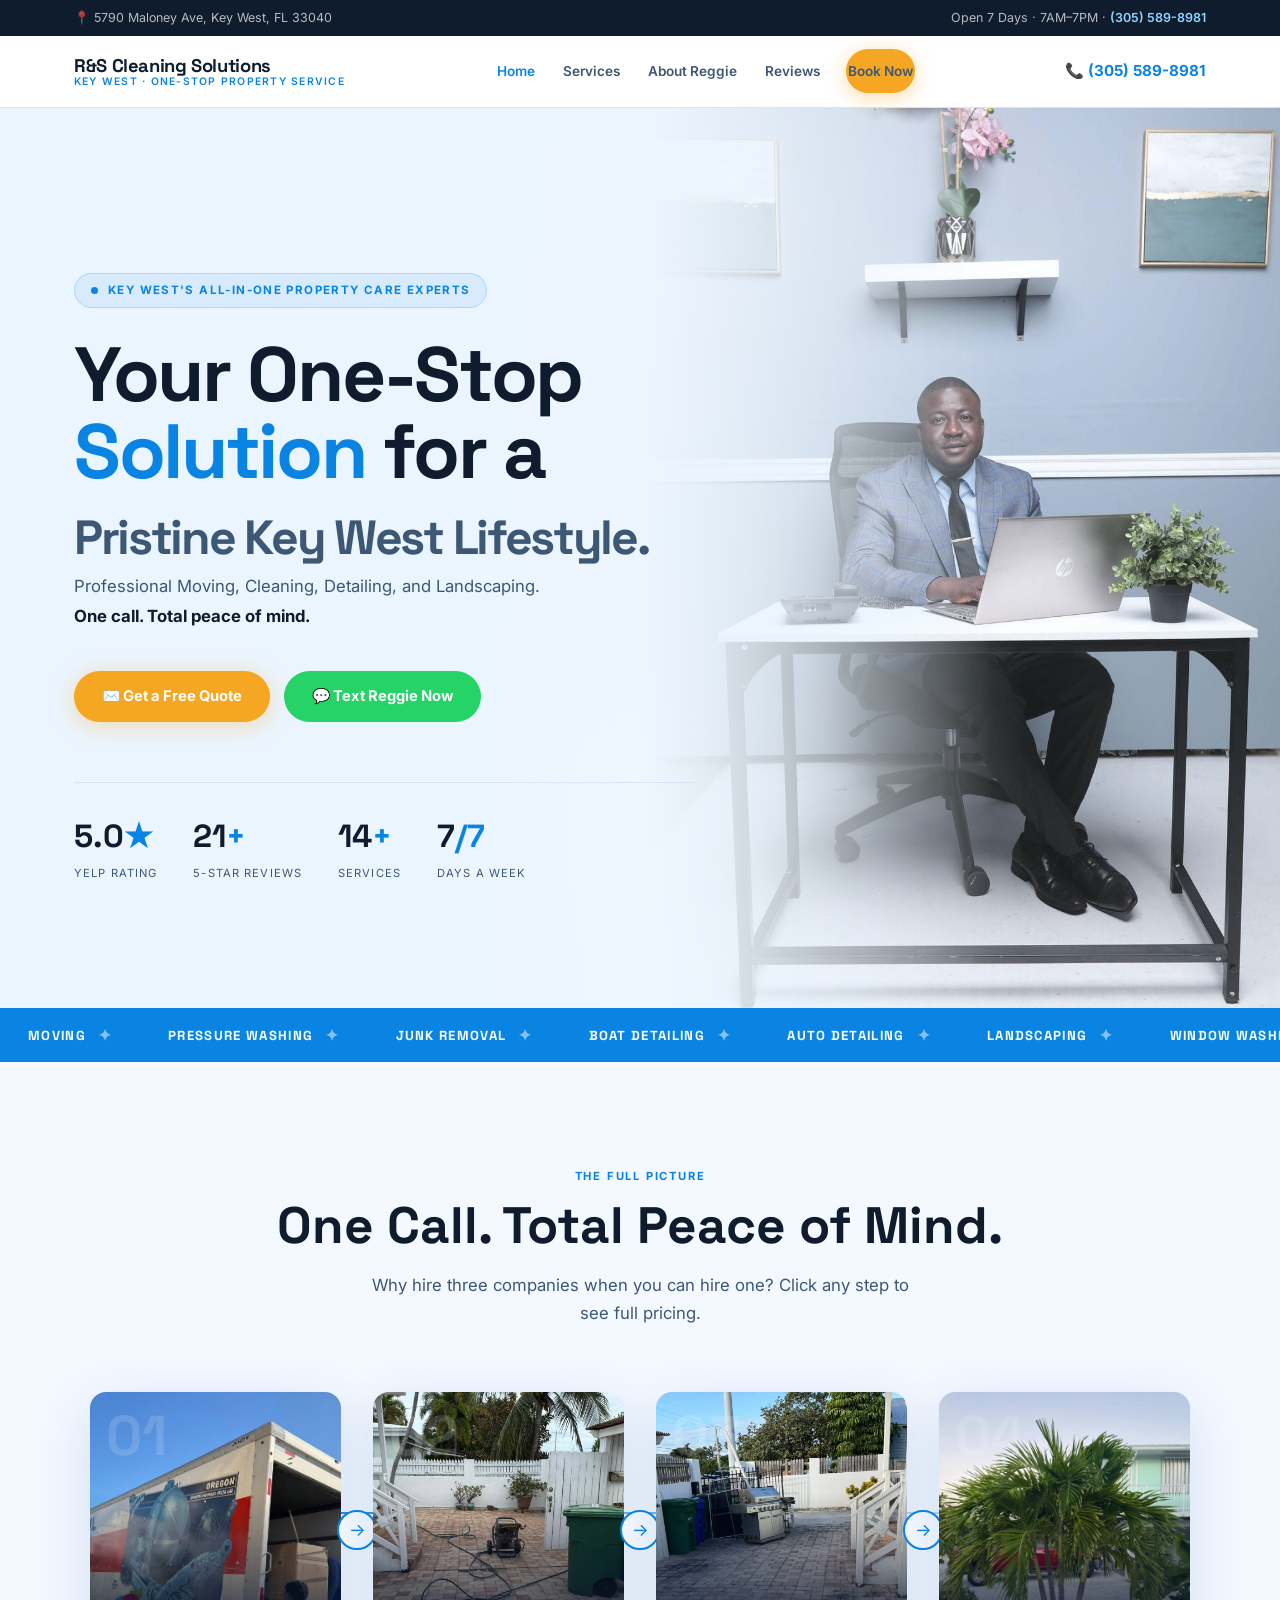
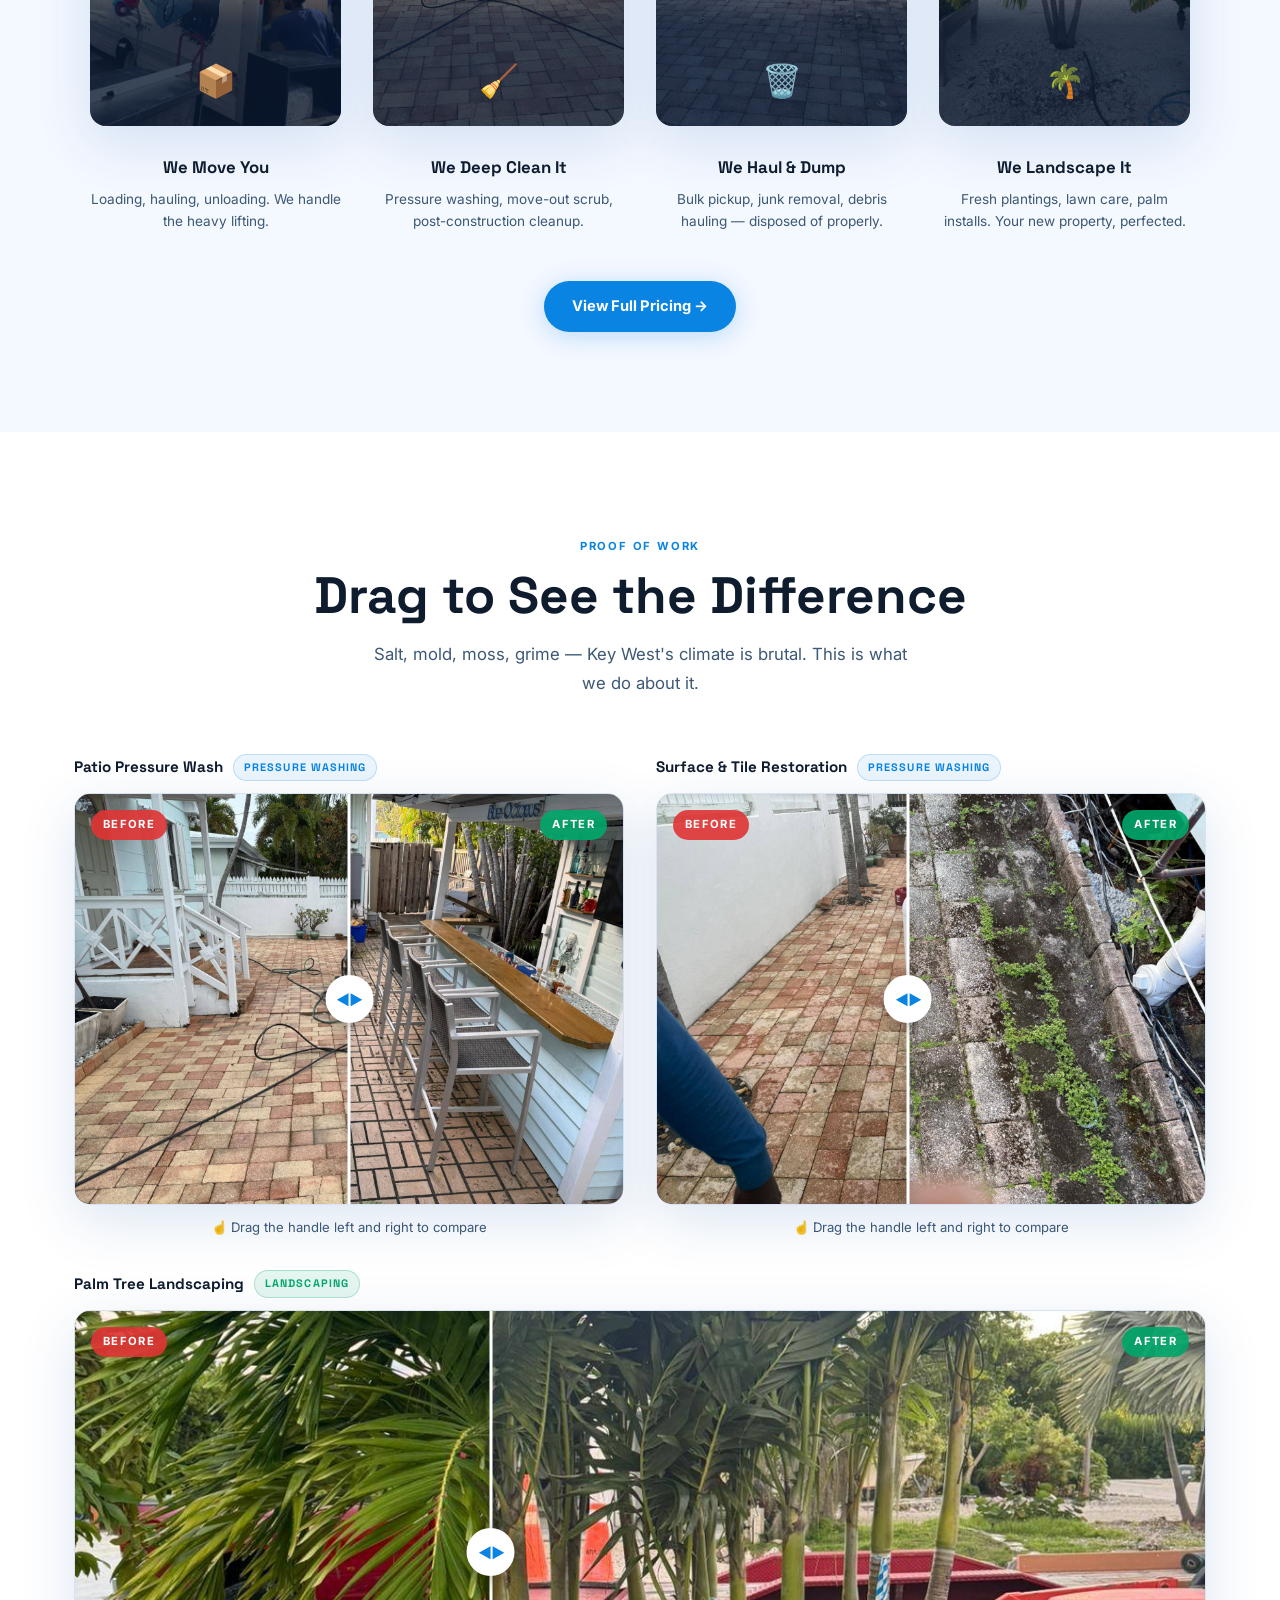
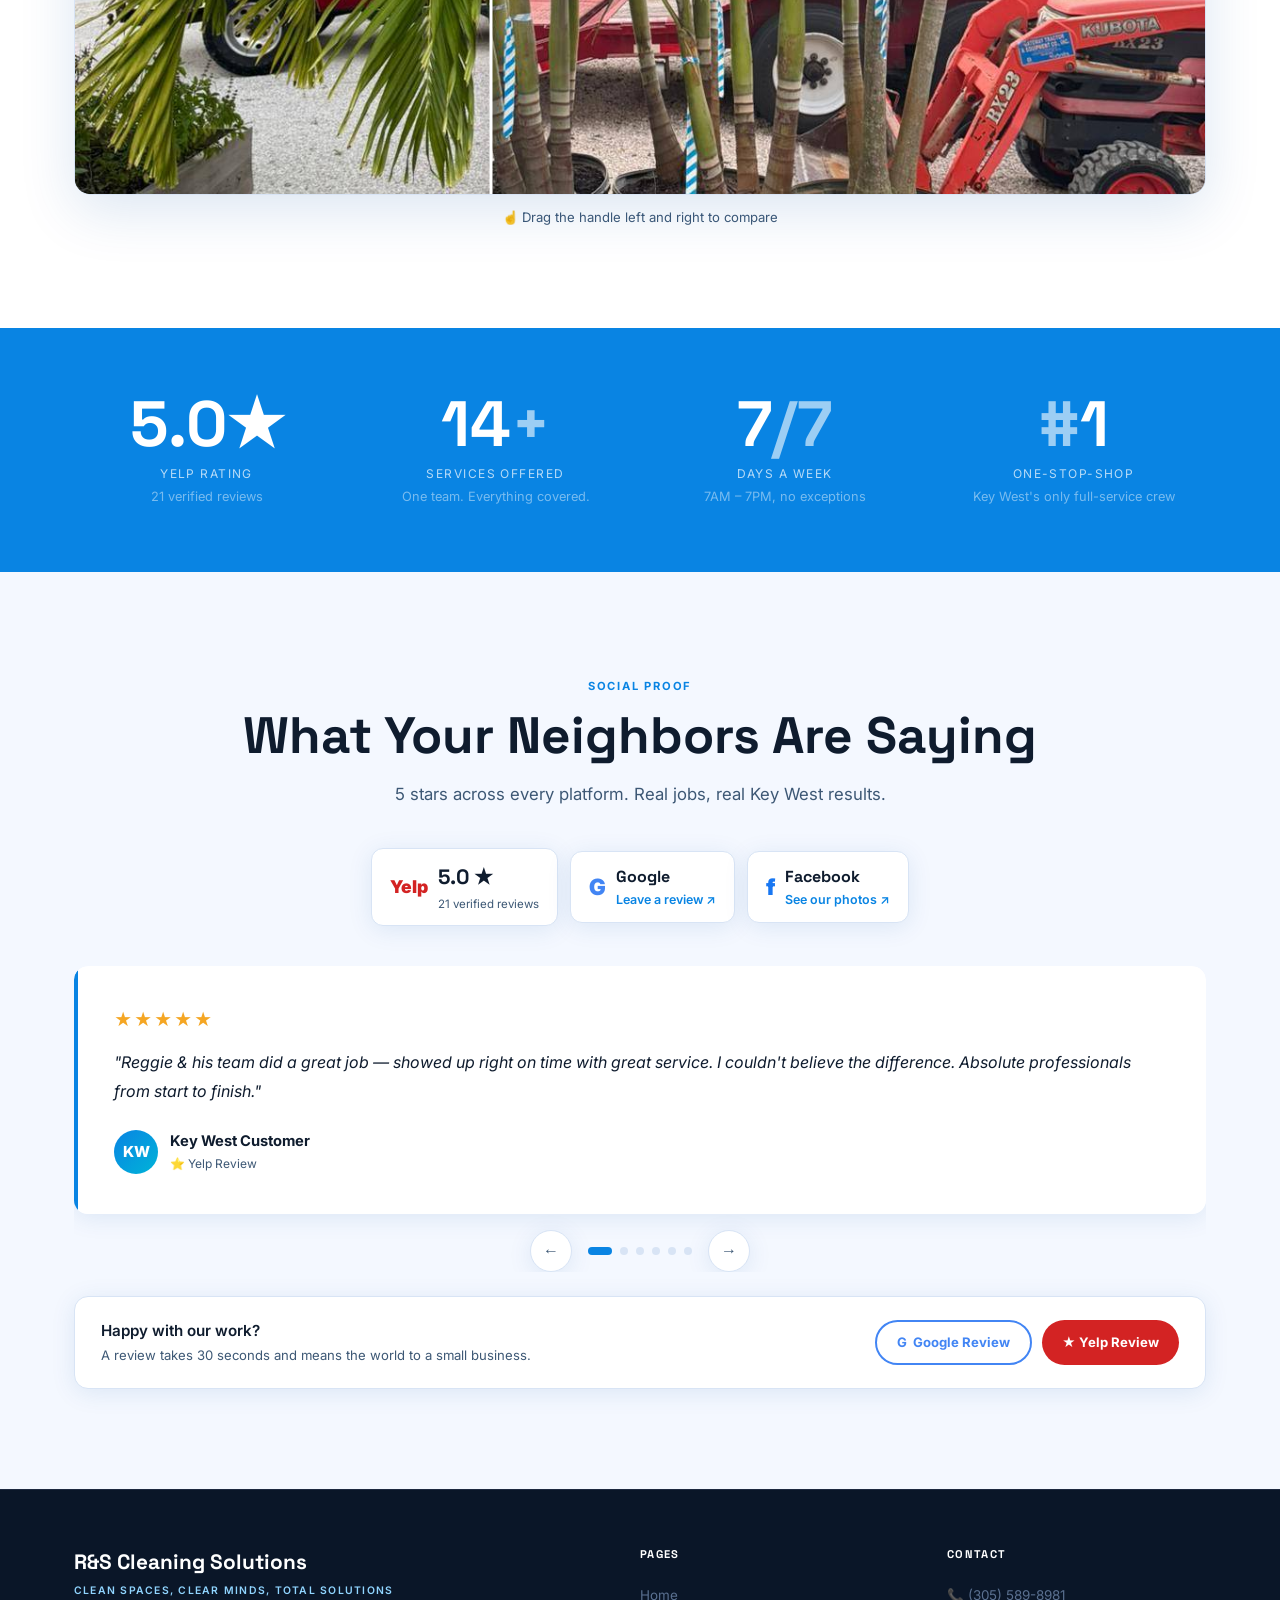
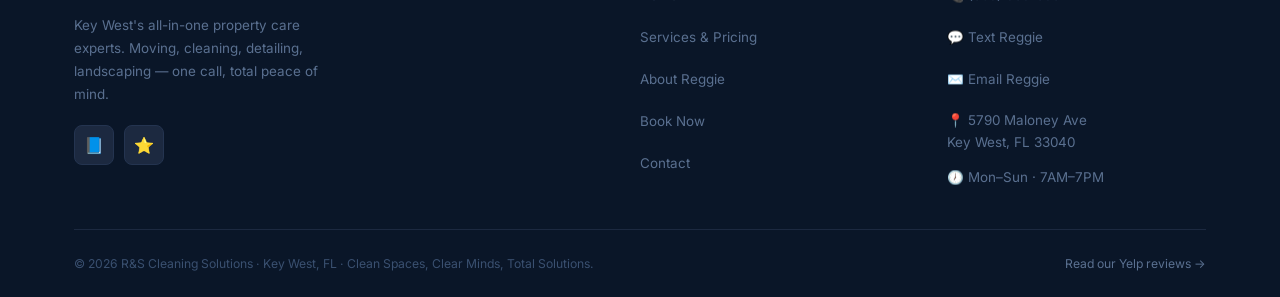
==== commit d9295392: "Add full 5-page multi-page site with shared stylesheet - styles.css: shared stylesheet for all pages" ====
--- a/index.html
+++ b/index.html
@@ -2,421 +2,25 @@
 <html lang="en">
 <head>
   <meta charset="UTF-8" />
-  <meta name="viewport" content="width=device-width, initial-scale=1.0" />
-  <title>R&S Cleaning Solutions — Key West | Clean Spaces, Clear Minds, Total Solutions</title>
-  <meta name="description" content="Key West's all-in-one property care experts. Residential & commercial cleaning, boat & auto detailing, landscaping, pressure washing, moving, junk removal, extermination — one call, total peace of mind. (305) 589-8981." />
+  <meta name="viewport" content="width=device-width, initial-scale=1, maximum-scale=1" />
+  <title>R&S Cleaning Solutions — Key West | Clean Spaces, Clear Minds</title>
+  <meta name="description" content="Key West's all-in-one property care experts. Moving, cleaning, detailing, landscaping. One call, total peace of mind. (305) 589-8981." />
   <meta name="robots" content="index, follow" />
   <link rel="canonical" href="https://rscleaningsolution.com/" />
   <meta property="og:type" content="website" />
   <meta property="og:url" content="https://rscleaningsolution.com/" />
   <meta property="og:title" content="R&S Cleaning Solutions — Key West's One-Stop Property Service" />
-  <meta property="og:description" content="We move you, clean your space, haul the junk & landscape. One call. Reggie handles it all." />
+  <meta property="og:description" content="Clean Spaces, Clear Minds, Total Solutions. Moving, cleaning, detailing, landscaping. One call." />
   <meta property="og:image" content="https://rscleaningsolution.com/images/og-image.jpg" />
 
   <script type="application/ld+json">
-  {"@context":"https://schema.org","@type":["LocalBusiness","HomeAndConstructionBusiness"],"@id":"https://rscleaningsolution.com/#business","name":"R&S Cleaning Solutions","alternateName":"R&S Cleaning Solution and Landscaping","description":"Professional cleaning, moving, landscaping, boat detailing, auto detailing, pressure washing, pest control, junk removal, and post-construction cleaning in Key West, FL.","url":"https://rscleaningsolution.com","telephone":"+1-305-589-8981","alternateTelephone":"+1-786-589-2735","email":"info@rscleaningsolution.com","slogan":"Clean Spaces, Clear Minds","address":{"@type":"PostalAddress","streetAddress":"5790 Maloney Ave","addressLocality":"Key West","addressRegion":"FL","postalCode":"33040","addressCountry":"US"},"geo":{"@type":"GeoCoordinates","latitude":24.5671,"longitude":-81.7380},"openingHoursSpecification":[{"@type":"OpeningHoursSpecification","dayOfWeek":["Monday","Tuesday","Wednesday","Thursday","Friday","Saturday","Sunday"],"opens":"07:00","closes":"19:00"}],"aggregateRating":{"@type":"AggregateRating","ratingValue":"5.0","reviewCount":"21","bestRating":"5"},"sameAs":["https://www.yelp.com/biz/r-and-s-cleaning-solutions-key-west","https://www.facebook.com/people/RS-cleaning-solutions/61572255374780/"]}
-  </script>
-  <script type="application/ld+json">
-  {"@context":"https://schema.org","@type":"FAQPage","mainEntity":[{"@type":"Question","name":"What areas do you serve?","acceptedAnswer":{"@type":"Answer","text":"R&S Cleaning Solutions serves Key West, Stock Island, Big Coppitt Key, and Monroe County, Florida."}},{"@type":"Question","name":"What are your hours?","acceptedAnswer":{"@type":"Answer","text":"We are open 7 days a week, 7:00 AM to 7:00 PM."}},{"@type":"Question","name":"Do you offer boat detailing in Key West?","acceptedAnswer":{"@type":"Answer","text":"Yes. We provide professional boat detailing including hull cleaning, interior detailing, and marine surface restoration."}},{"@type":"Question","name":"Do you handle moving and junk removal together?","acceptedAnswer":{"@type":"Answer","text":"Yes. R&S is a full one-stop-shop: we move you, clean your old space, haul your junk, and landscape your new property — all with one phone call."}},{"@type":"Question","name":"How do I get a quote?","acceptedAnswer":{"@type":"Answer","text":"Call or text Reggie at (305) 589-8981 or email info@rscleaningsolution.com. Available 7 days a week, 7AM–7PM."}}]}
+  {"@context":"https://schema.org","@type":["LocalBusiness","HomeAndConstructionBusiness"],"@id":"https://rscleaningsolution.com/#business","name":"R&S Cleaning Solutions","description":"Professional cleaning, moving, landscaping, boat detailing, auto detailing, pressure washing, pest control, junk removal, and post-construction cleaning in Key West, FL.","url":"https://rscleaningsolution.com","telephone":"+1-305-589-8981","email":"info@rscleaningsolution.com","slogan":"Clean Spaces, Clear Minds, Total Solutions","address":{"@type":"PostalAddress","streetAddress":"5790 Maloney Ave","addressLocality":"Key West","addressRegion":"FL","postalCode":"33040","addressCountry":"US"},"geo":{"@type":"GeoCoordinates","latitude":24.5671,"longitude":-81.7380},"openingHoursSpecification":[{"@type":"OpeningHoursSpecification","dayOfWeek":["Monday","Tuesday","Wednesday","Thursday","Friday","Saturday","Sunday"],"opens":"07:00","closes":"19:00"}],"aggregateRating":{"@type":"AggregateRating","ratingValue":"5.0","reviewCount":"21","bestRating":"5"},"sameAs":["https://www.yelp.com/biz/r-and-s-cleaning-solutions-key-west","https://www.facebook.com/people/RS-cleaning-solutions/61572255374780/"]}
   </script>
 
   <link rel="preconnect" href="https://fonts.googleapis.com" />
   <link rel="preconnect" href="https://fonts.gstatic.com" crossorigin />
   <link href="https://fonts.googleapis.com/css2?family=Space+Grotesk:wght@400;500;600;700;800&family=Inter:wght@400;500;600&display=swap" rel="stylesheet" />
-
-<style>
-/* ============================================================
-   TOKENS — Light Theme
-============================================================ */
-:root {
-  --bg:       #FFFFFF;
-  --surface:  #F4F8FF;
-  --surface2: #EBF2FF;
-  --border:   #D8E4F5;
-  --accent:   #0077B6;
-  --accent-dim: rgba(0,119,182,0.08);
-  --gold:     #F5A623;
-  --gold-dim: rgba(245,166,35,0.10);
-  --white:    #FFFFFF;
-  --text:     #0F1C2E;
-  --muted:    #3D5875;
-  --success:  #00A86B;
-  --danger:   #E03535;
-  --radius:   14px;
-  --font-h:   'Space Grotesk', sans-serif;
-  --font-b:   'Inter', sans-serif;
-  --nav-h:    72px;
-  --shadow:   0 4px 24px rgba(0,80,160,0.10);
-  --shadow-lg:0 16px 56px rgba(0,80,160,0.14);
-}
-
-/* ============================================================
-   BASE
-============================================================ */
-*,*::before,*::after{box-sizing:border-box;margin:0;padding:0}
-html{scroll-behavior:smooth;font-size:16px}
-body{font-family:var(--font-b);background:var(--bg);color:var(--text);line-height:1.6;overflow-x:hidden}
-img{display:block;max-width:100%;height:auto}
-a{color:inherit;text-decoration:none}
-ul{list-style:none}
-
-/* ============================================================
-   UTILITY
-============================================================ */
-.container{width:100%;max-width:1180px;margin:0 auto;padding:0 24px}
-.section{padding:100px 0}
-.label{display:inline-block;font-size:.7rem;font-weight:700;letter-spacing:.16em;text-transform:uppercase;color:var(--accent);margin-bottom:12px}
-h2.section-title{font-family:var(--font-h);font-size:clamp(2rem,4.5vw,3.2rem);font-weight:800;line-height:1.1;color:var(--text);margin-bottom:16px}
-.section-sub{font-size:1.05rem;color:var(--muted);max-width:560px;line-height:1.7}
-.stars{color:#F5A623;letter-spacing:2px}
-
-/* Scroll reveal */
-.reveal{opacity:0;transform:translateY(36px);transition:opacity .75s cubic-bezier(.22,1,.36,1),transform .75s cubic-bezier(.22,1,.36,1)}
-.reveal.delay-1{transition-delay:.1s}.reveal.delay-2{transition-delay:.2s}
-.reveal.delay-3{transition-delay:.3s}.reveal.delay-4{transition-delay:.4s}
-.reveal.visible{opacity:1;transform:none}
-
-/* Buttons */
-.btn{display:inline-flex;align-items:center;gap:8px;padding:14px 28px;border-radius:50px;font-weight:700;font-size:.92rem;cursor:pointer;transition:transform .2s,box-shadow .2s,background .2s;border:none;font-family:var(--font-b)}
-.btn:hover{transform:translateY(-2px)}
-.btn--gold{background:var(--gold);color:#fff;box-shadow:0 4px 24px rgba(245,166,35,.35)}
-.btn--gold:hover{background:#f9b83a;box-shadow:0 8px 36px rgba(245,166,35,.5)}
-.btn--ghost{background:transparent;color:var(--accent);border:2px solid var(--accent)}
-.btn--ghost:hover{background:var(--accent);color:white}
-.btn--accent{background:var(--accent);color:white;box-shadow:0 4px 24px rgba(0,119,182,.25)}
-.btn--accent:hover{background:#005f92;box-shadow:0 8px 36px rgba(0,119,182,.35)}
-.btn--sm{padding:10px 20px;font-size:.82rem}
-.btn--google{background:white;color:#4285F4;border:2px solid #4285F4;font-weight:700}
-.btn--google:hover{background:#4285F4;color:white}
-.btn--yelp{background:#d32323;color:white}.btn--yelp:hover{background:#b51d1d}
-.btn--book{background:var(--gold);color:#fff;box-shadow:0 4px 20px rgba(245,166,35,.4);font-weight:800}
-.btn--book:hover{background:#f9b83a;box-shadow:0 6px 28px rgba(245,166,35,.55);transform:translateY(-2px)}
-.btn--sms{background:#25D366;color:white;border:none}.btn--sms:hover{background:#1dab4f}
-
-/* ============================================================
-   PRICING CARDS
-============================================================ */
-.pricing{background:var(--surface)}
-.pricing__header{text-align:center;margin-bottom:60px}
-.pricing__header .section-sub{margin:0 auto}
-.pricing-grid{display:grid;grid-template-columns:repeat(2,1fr);gap:28px}
-.p-card{background:var(--white);border:1px solid var(--border);border-radius:20px;overflow:hidden;box-shadow:var(--shadow);display:flex;flex-direction:column}
-.p-card__head{padding:24px 28px 20px;background:linear-gradient(135deg,var(--surface2) 0%,var(--surface) 100%);border-bottom:1px solid var(--border)}
-.p-card__head-icon{font-size:2rem;margin-bottom:8px;display:block}
-.p-card__title{font-family:var(--font-h);font-size:1.25rem;font-weight:800;color:var(--text);margin-bottom:4px}
-.p-card__subtitle{font-size:.82rem;color:var(--muted);line-height:1.5}
-.p-card__body{padding:8px 0;flex:1}
-.p-tier{padding:16px 28px;border-bottom:1px solid var(--border)}
-.p-tier:last-child{border-bottom:none}
-.p-tier__name{font-family:var(--font-h);font-weight:700;font-size:.97rem;color:var(--text);margin-bottom:3px;display:flex;align-items:center;gap:8px}
-.p-tier__badge{font-size:.6rem;font-weight:700;letter-spacing:.1em;text-transform:uppercase;padding:3px 8px;border-radius:50px;background:var(--accent);color:white;white-space:nowrap}
-.p-tier__badge--gold{background:var(--gold)}
-.p-tier__desc{font-size:.82rem;color:var(--muted);line-height:1.55;margin-bottom:8px}
-.p-tier__price{font-family:var(--font-h);font-size:1.35rem;font-weight:800;color:var(--accent)}
-.p-tier__price-note{font-size:.72rem;color:var(--muted);margin-left:4px;font-weight:400}
-.p-tier__items{margin-top:8px;display:flex;flex-direction:column;gap:4px}
-.p-tier__item{font-size:.8rem;color:var(--muted);display:flex;align-items:center;gap:6px}
-.p-tier__item::before{content:'—';color:var(--accent);font-weight:700;flex-shrink:0}
-.p-card__cta{padding:20px 28px;border-top:1px solid var(--border)}
-.wait-policy{background:rgba(0,119,182,.06);border:1px solid rgba(0,119,182,.15);border-radius:12px;padding:16px 20px;margin-top:32px;display:flex;align-items:flex-start;gap:12px;font-size:.85rem;color:var(--text);line-height:1.6}
-.wait-policy__icon{font-size:1.4rem;flex-shrink:0}
-.wait-policy strong{color:var(--accent)}
-@media(max-width:900px){.pricing-grid{grid-template-columns:1fr}}
-
-/* ============================================================
-   TOPBAR
-============================================================ */
-.topbar{background:var(--text);color:rgba(255,255,255,.7);font-size:.78rem;padding:8px 0}
-.topbar__inner{display:flex;justify-content:space-between;align-items:center;flex-wrap:wrap;gap:6px}
-.topbar a{color:#90D5FF;font-weight:600}.topbar a:hover{color:white}
-
-/* ============================================================
-   NAV
-============================================================ */
-.nav{position:sticky;top:0;z-index:200;height:var(--nav-h);display:flex;align-items:center;background:rgba(255,255,255,.85);backdrop-filter:blur(16px);border-bottom:1px solid var(--border);transition:box-shadow .3s}
-.nav.scrolled{box-shadow:0 4px 20px rgba(0,80,160,.1)}
-.nav__inner{display:flex;align-items:center;justify-content:space-between;gap:20px;width:100%}
-.nav__logo{display:flex;flex-direction:column;line-height:1.1}
-.nav__logo-name{font-family:var(--font-h);font-size:1.15rem;font-weight:800;color:var(--text);letter-spacing:-.02em}
-.nav__logo-tag{font-size:.65rem;letter-spacing:.12em;text-transform:uppercase;color:var(--accent);font-weight:600}
-.nav__links{display:flex;align-items:center;gap:28px}
-.nav__links a{font-size:.85rem;font-weight:600;color:var(--muted);transition:color .2s}
-.nav__links a:hover{color:var(--accent)}
-.nav__cta{display:flex;align-items:center;gap:12px}
-.nav__phone{font-weight:700;color:var(--accent);font-size:.95rem;white-space:nowrap}
-.nav__hamburger{display:none;flex-direction:column;gap:5px;cursor:pointer;padding:4px}
-.nav__hamburger span{display:block;width:22px;height:2px;background:var(--text);border-radius:2px;transition:.3s}
-
-/* ============================================================
-   HERO
-============================================================ */
-.hero{position:relative;min-height:100vh;display:flex;align-items:center;overflow:hidden;background:linear-gradient(135deg,#EBF5FF 0%,#F8FBFF 60%,#EBF5FF 100%)}
-.hero__bg{position:absolute;inset:0;background:radial-gradient(ellipse 60% 60% at 80% 50%,rgba(0,119,182,.10) 0%,transparent 70%),radial-gradient(ellipse 40% 40% at 10% 80%,rgba(0,180,216,.07) 0%,transparent 60%)}
-.hero__photo{position:absolute;right:0;top:0;bottom:0;width:50%;object-fit:cover;object-position:center top;opacity:.9;mask-image:linear-gradient(to left,rgba(0,0,0,1) 45%,transparent 100%)}
-.hero__overlay{position:absolute;inset:0;background:linear-gradient(to right,rgba(235,245,255,1) 35%,rgba(235,245,255,.5) 60%,transparent 80%)}
-.hero__content{position:relative;z-index:2;max-width:620px;padding:120px 0 80px}
-.hero__eyebrow{display:inline-flex;align-items:center;gap:10px;background:rgba(0,119,182,.08);border:1px solid rgba(0,119,182,.2);padding:7px 16px;border-radius:50px;font-size:.72rem;font-weight:700;letter-spacing:.12em;text-transform:uppercase;color:var(--accent);margin-bottom:28px}
-.hero__dot{width:7px;height:7px;background:var(--accent);border-radius:50%;animation:pulse 2s infinite}
-@keyframes pulse{0%,100%{opacity:1;transform:scale(1)}50%{opacity:.4;transform:scale(1.4)}}
-.hero__title{font-family:var(--font-h);font-size:clamp(2.8rem,6vw,5rem);font-weight:800;line-height:1.0;color:var(--text);letter-spacing:-.03em;margin-bottom:6px}
-.hero__title-accent{color:var(--accent)}
-.hero__title-line2{color:var(--muted);font-size:clamp(1.8rem,4vw,3.2rem)}
-.hero__sub{font-size:1.05rem;color:var(--muted);line-height:1.75;margin-bottom:40px;max-width:500px}
-.hero__actions{display:flex;gap:14px;flex-wrap:wrap;margin-bottom:60px}
-.hero__stats{display:flex;gap:36px;flex-wrap:wrap;padding-top:28px;border-top:1px solid var(--border)}
-.hero__stat-num{font-family:var(--font-h);font-size:2rem;font-weight:800;color:var(--text)}
-.hero__stat-num span{color:var(--accent)}
-.hero__stat-label{font-size:.7rem;text-transform:uppercase;letter-spacing:.1em;color:var(--muted);margin-top:2px}
-
-/* ============================================================
-   MARQUEE
-============================================================ */
-.marquee{background:var(--accent);padding:14px 0;overflow:hidden;white-space:nowrap}
-.marquee__track{display:inline-flex;animation:marquee 25s linear infinite}
-.marquee__track:hover{animation-play-state:paused}
-@keyframes marquee{from{transform:translateX(0)}to{transform:translateX(-50%)}}
-.marquee__item{display:inline-flex;align-items:center;gap:12px;font-family:var(--font-h);font-weight:700;font-size:.82rem;letter-spacing:.1em;text-transform:uppercase;color:white;padding:0 28px}
-.marquee__sep{opacity:.5;font-size:1rem}
-
-/* ============================================================
-   JOURNEY
-============================================================ */
-.journey{background:var(--surface)}
-.journey__header{text-align:center;margin-bottom:64px}
-.journey__header .section-sub{margin:0 auto}
-.journey__grid{display:grid;grid-template-columns:repeat(4,1fr);gap:0;position:relative}
-.journey__grid::before{content:'';position:absolute;top:120px;left:12.5%;right:12.5%;height:2px;background:linear-gradient(to right,var(--accent),rgba(0,119,182,.15));z-index:0}
-.journey__step{position:relative;z-index:1;text-align:center;padding:0 16px}
-.journey__img-wrap{position:relative;width:100%;aspect-ratio:3/4;border-radius:16px;overflow:hidden;margin-bottom:28px;box-shadow:var(--shadow-lg)}
-.journey__img-wrap img{width:100%;height:100%;object-fit:cover;transition:transform .5s}
-.journey__step:hover .journey__img-wrap img{transform:scale(1.04)}
-.journey__img-overlay{position:absolute;inset:0;background:linear-gradient(to top,rgba(10,25,50,.8) 30%,transparent 70%)}
-.journey__num{position:absolute;top:16px;left:16px;font-family:var(--font-h);font-size:3.5rem;font-weight:800;color:rgba(255,255,255,.15);line-height:1;pointer-events:none}
-.journey__icon{position:absolute;bottom:20px;left:50%;transform:translateX(-50%);font-size:2rem}
-.journey__connector{position:absolute;top:118px;right:-20px;z-index:2;color:var(--accent);font-size:1.1rem;display:flex;align-items:center;justify-content:center;width:40px;height:40px;background:var(--surface);border:2px solid var(--accent);border-radius:50%}
-.journey__step:last-child .journey__connector{display:none}
-.journey__label{font-family:var(--font-h);font-size:1.05rem;font-weight:700;color:var(--text);margin-bottom:8px}
-.journey__desc{font-size:.85rem;color:var(--muted);line-height:1.6}
-
-/* ============================================================
-   BEFORE/AFTER
-============================================================ */
-.ba-section{background:var(--bg)}
-.ba-section__header{text-align:center;margin-bottom:56px}
-.ba-section__header .section-sub{margin:0 auto}
-.ba-grid{display:grid;grid-template-columns:1fr 1fr;gap:32px;margin-bottom:24px}
-.ba-card-label{font-family:var(--font-h);font-size:.95rem;font-weight:700;color:var(--text);margin-bottom:12px;display:flex;align-items:center;gap:10px}
-.ba-tag{display:inline-block;font-size:.68rem;font-weight:700;letter-spacing:.1em;text-transform:uppercase;padding:4px 10px;border-radius:50px}
-.ba-tag--landscape{background:rgba(0,168,107,.1);color:var(--success);border:1px solid rgba(0,168,107,.25)}
-.ba-tag--pressure{background:var(--accent-dim);color:var(--accent);border:1px solid rgba(0,119,182,.2)}
-.ba-slider{position:relative;width:100%;aspect-ratio:4/3;overflow:hidden;border-radius:16px;cursor:col-resize;user-select:none;box-shadow:var(--shadow-lg);border:1px solid var(--border)}
-.ba-slider img.ba-base{display:block;width:100%;height:100%;object-fit:cover;pointer-events:none}
-.ba-after{position:absolute;inset:0;overflow:hidden;clip-path:inset(0 50% 0 0)}
-.ba-after img{width:100%;height:100%;object-fit:cover;pointer-events:none}
-.ba-handle{position:absolute;top:0;bottom:0;left:50%;transform:translateX(-50%);width:3px;background:white;pointer-events:none;box-shadow:0 0 12px rgba(0,0,0,.3)}
-.ba-handle__circle{position:absolute;top:50%;left:50%;transform:translate(-50%,-50%);width:48px;height:48px;background:white;border-radius:50%;display:flex;align-items:center;justify-content:center;box-shadow:0 4px 20px rgba(0,0,0,.3);font-size:.9rem;color:var(--accent);font-weight:900;letter-spacing:-1px}
-.ba-label{position:absolute;top:16px;font-size:.7rem;font-weight:700;letter-spacing:.12em;text-transform:uppercase;padding:6px 12px;border-radius:50px;pointer-events:none}
-.ba-label--before{left:16px;background:rgba(224,53,53,.9);color:white}
-.ba-label--after{right:16px;background:rgba(0,168,107,.9);color:white}
-.ba-hint{text-align:center;color:var(--muted);font-size:.82rem;margin-top:12px;display:flex;align-items:center;justify-content:center;gap:6px}
-
-/* ============================================================
-   SET UP SERVICES — Recurring Plans
-============================================================ */
-.plans{background:var(--surface2)}
-.plans__header{text-align:center;margin-bottom:56px}
-.plans__header .section-sub{margin:0 auto}
-.plans__grid{display:grid;grid-template-columns:repeat(3,1fr);gap:24px}
-.plan-card{background:var(--white);border:2px solid var(--border);border-radius:20px;padding:36px 28px;text-align:center;box-shadow:var(--shadow);transition:all .35s;position:relative;overflow:hidden}
-.plan-card:hover{transform:translateY(-6px);box-shadow:var(--shadow-lg)}
-.plan-card--pop{border-color:var(--accent)}
-.plan-card__badge{display:inline-block;background:var(--accent);color:white;font-size:.62rem;font-weight:700;letter-spacing:.12em;text-transform:uppercase;padding:4px 12px;border-radius:50px;margin-bottom:16px}
-.plan-card__icon{font-size:2.2rem;margin-bottom:12px;display:block}
-.plan-card__freq{font-family:var(--font-h);font-size:1.6rem;font-weight:800;color:var(--text);margin-bottom:4px}
-.plan-card__rhythm{font-size:.82rem;color:var(--muted);margin-bottom:24px}
-.plan-card__divider{width:40px;height:3px;background:var(--accent);border-radius:2px;margin:0 auto 24px}
-.plan-card__features{text-align:left;display:flex;flex-direction:column;gap:10px;margin-bottom:28px}
-.plan-card__feature{display:flex;align-items:flex-start;gap:10px;font-size:.87rem;color:var(--text)}
-.plan-card__check{width:20px;height:20px;background:var(--accent-dim);border:1px solid rgba(0,119,182,.25);border-radius:50%;display:flex;align-items:center;justify-content:center;color:var(--accent);font-size:.65rem;flex-shrink:0;margin-top:2px;font-weight:700}
-.plan-card__cta{display:block;text-align:center}
-@media(max-width:768px){.plans__grid{grid-template-columns:1fr}}
-
-/* ============================================================
-   SERVICES
-============================================================ */
-.services{background:var(--surface)}
-.services__header{margin-bottom:56px}
-.services__grid{display:grid;grid-template-columns:repeat(auto-fill,minmax(220px,1fr));gap:16px}
-.srv-card{background:var(--white);border:1px solid var(--border);border-radius:var(--radius);padding:28px 22px;transition:all .3s;position:relative;overflow:hidden;cursor:default;box-shadow:var(--shadow)}
-.srv-card::after{content:'';position:absolute;top:0;left:0;right:0;height:3px;background:linear-gradient(90deg,var(--accent),#00B4D8);transform:scaleX(0);transform-origin:left;transition:transform .3s;border-radius:var(--radius) var(--radius) 0 0}
-.srv-card:hover{transform:translateY(-5px);box-shadow:var(--shadow-lg);border-color:rgba(0,119,182,.2)}
-.srv-card:hover::after{transform:scaleX(1)}
-.srv-card__icon{font-size:2rem;margin-bottom:14px;display:block}
-.srv-card__name{font-family:var(--font-h);font-size:.95rem;font-weight:700;color:var(--text);margin-bottom:8px}
-.srv-card__desc{font-size:.82rem;color:var(--muted);line-height:1.6}
-.srv-card--featured{border-top:3px solid var(--accent)}
-.srv-card--featured::after{display:none}
-.srv-card--featured .srv-card__name{color:var(--accent)}
-
-/* ============================================================
-   STATS — keep ocean blue band
-============================================================ */
-.stats{background:var(--accent);padding:64px 0}
-.stats__grid{display:grid;grid-template-columns:repeat(4,1fr);gap:24px;text-align:center}
-.stat__num{font-family:var(--font-h);font-size:clamp(2.5rem,5vw,4rem);font-weight:800;color:white;line-height:1}
-.stat__num-accent{color:rgba(255,255,255,.6)}
-.stat__label{font-size:.75rem;text-transform:uppercase;letter-spacing:.12em;color:rgba(255,255,255,.7);margin-top:8px}
-.stat__sub{font-size:.8rem;color:rgba(255,255,255,.45);margin-top:4px}
-
-/* ============================================================
-   ABOUT
-============================================================ */
-.about{background:var(--bg)}
-.about__grid{display:grid;grid-template-columns:1fr 1fr;gap:80px;align-items:center}
-.about__photo-col{position:relative}
-.about__photo-frame{position:relative;border-radius:20px;overflow:hidden;aspect-ratio:3/4;box-shadow:var(--shadow-lg)}
-.about__photo-frame img{width:100%;height:100%;object-fit:cover;object-position:center top}
-.about__photo-frame::after{content:'';position:absolute;inset:0;background:linear-gradient(to top,rgba(15,28,46,.3) 0%,transparent 50%)}
-.about__badge-wrap{position:absolute;bottom:-24px;right:-24px;display:flex;flex-direction:column;gap:12px}
-.about__badge{background:var(--gold);color:white;border-radius:14px;padding:16px 20px;text-align:center;font-family:var(--font-h);font-weight:800;box-shadow:0 12px 40px rgba(245,166,35,.3)}
-.about__badge-num{font-size:2rem;line-height:1;display:block}
-.about__badge-text{font-size:.65rem;text-transform:uppercase;letter-spacing:.1em;margin-top:3px;opacity:.85}
-.about__accent-line{position:absolute;top:40px;left:-24px;width:6px;height:120px;background:linear-gradient(to bottom,var(--accent),transparent);border-radius:3px}
-.about__text h2{margin-bottom:20px}
-.about__text p{color:var(--muted);line-height:1.85;margin-bottom:16px;font-size:.97rem}
-.about__text p strong{color:var(--text)}
-.about__checks{margin:28px 0 36px;display:flex;flex-direction:column;gap:12px}
-.about__check{display:flex;align-items:flex-start;gap:12px;font-size:.92rem;color:var(--text)}
-.about__check-icon{width:22px;height:22px;background:var(--accent-dim);border:1px solid rgba(0,119,182,.25);border-radius:50%;display:flex;align-items:center;justify-content:center;color:var(--accent);font-size:.7rem;flex-shrink:0;margin-top:2px}
-.about__quote{border-left:3px solid var(--accent);padding:16px 20px;background:var(--accent-dim);border-radius:0 10px 10px 0;margin-bottom:32px;font-style:italic;color:var(--text);font-size:.95rem;line-height:1.7}
-
-/* ============================================================
-   REVIEWS
-============================================================ */
-.reviews{background:var(--surface)}
-.reviews__header{text-align:center;margin-bottom:40px}
-.reviews__platforms{display:flex;align-items:center;justify-content:center;flex-wrap:wrap;gap:12px;margin-bottom:48px}
-.platform-badge{display:inline-flex;align-items:center;gap:10px;background:var(--white);border:1px solid var(--border);border-radius:12px;padding:12px 18px;color:var(--text);box-shadow:var(--shadow);transition:all .2s}
-.platform-badge:hover{border-color:rgba(0,119,182,.3);box-shadow:var(--shadow-lg);transform:translateY(-2px)}
-.platform-badge__logo{font-weight:900;font-size:1.1rem}
-.platform-badge__logo--yelp{color:#d32323}
-.platform-badge__logo--google{color:#4285F4}
-.platform-badge__logo--fb{color:#1877F2}
-.platform-badge__score{font-size:1.3rem;font-weight:800;color:var(--text);font-family:var(--font-h)}
-.platform-badge__count{font-size:.72rem;color:var(--muted)}
-.platform-badge__action{font-size:.78rem;font-weight:600;color:var(--accent)}
-.reviews__layout{display:grid;grid-template-columns:1fr;gap:24px;align-items:start}
-.reviews__social-col{background:white;border:1px solid rgba(24,119,242,.15);border-radius:var(--radius);overflow:hidden;box-shadow:var(--shadow)}
-.reviews__social-header{background:#1877F2;color:white;padding:14px 18px;display:flex;align-items:center;gap:10px;font-weight:700;font-size:.88rem;font-family:var(--font-h)}
-.reviews__fb-plugin{min-height:480px;display:flex;align-items:center;justify-content:center;padding:8px}
-.reviews__cta{margin-top:20px;background:var(--white);border:1px solid var(--border);border-radius:var(--radius);padding:22px 26px;display:flex;align-items:center;justify-content:space-between;flex-wrap:wrap;gap:14px;box-shadow:var(--shadow)}
-.reviews__cta-text{color:var(--text);font-size:.95rem;font-weight:600}
-.reviews__cta-text span{color:var(--muted);display:block;font-size:.82rem;font-weight:400;margin-top:2px}
-.reviews__cta-btns{display:flex;gap:10px;flex-wrap:wrap}
-.carousel{position:relative;overflow:hidden;border-radius:var(--radius)}
-.carousel__track-wrap{overflow:hidden;border-radius:var(--radius);box-shadow:var(--shadow)}
-.carousel__track{display:flex;transition:transform .45s cubic-bezier(.25,.46,.45,.94);will-change:transform}
-.review-card{flex:0 0 100%;background:var(--white);padding:40px 36px;box-sizing:border-box;border-left:4px solid var(--accent)}
-.review-card__stars{margin-bottom:14px;font-size:1.1rem}
-.review-card__text{font-size:1rem;line-height:1.8;color:var(--text);font-style:italic;margin-bottom:24px}
-.review-card__author{display:flex;align-items:center;gap:12px}
-.review-card__avatar{width:44px;height:44px;border-radius:50%;background:linear-gradient(135deg,var(--accent),#00B4D8);display:flex;align-items:center;justify-content:center;color:white;font-weight:800;font-size:.95rem;flex-shrink:0}
-.review-card__name{font-weight:700;font-size:.92rem;color:var(--text)}
-.review-card__source{font-size:.75rem;color:var(--muted)}
-.carousel__controls{display:flex;align-items:center;justify-content:center;gap:16px;margin-top:16px}
-.carousel__btn{width:42px;height:42px;border-radius:50%;border:1.5px solid var(--border);background:var(--white);color:var(--muted);font-size:1rem;cursor:pointer;display:flex;align-items:center;justify-content:center;transition:all .2s;box-shadow:var(--shadow)}
-.carousel__btn:hover{background:var(--accent);border-color:var(--accent);color:white}
-.carousel__dots{display:flex;gap:8px;align-items:center}
-.carousel__dot{width:8px;height:8px;border-radius:50%;background:var(--border);border:none;cursor:pointer;transition:background .25s,width .25s;padding:0}
-.carousel__dot.active{background:var(--accent);width:24px;border-radius:4px}
-
-/* ============================================================
-   FAQ
-============================================================ */
-.faq{background:var(--bg)}
-.faq__header{text-align:center;margin-bottom:56px}
-.faq__grid{max-width:760px;margin:0 auto}
-.faq__item{border-bottom:1px solid var(--border)}
-.faq__question{display:flex;align-items:center;justify-content:space-between;gap:16px;cursor:pointer;font-weight:700;font-size:1rem;color:var(--text);padding:22px 0;font-family:var(--font-h)}
-.faq__icon{width:30px;height:30px;background:var(--surface);border:1px solid var(--border);border-radius:50%;display:flex;align-items:center;justify-content:center;flex-shrink:0;font-size:1rem;transition:transform .3s,background .3s,border-color .3s;color:var(--muted)}
-.faq__item.open .faq__icon{transform:rotate(45deg);background:var(--accent);border-color:var(--accent);color:white}
-.faq__answer{font-size:.95rem;color:var(--muted);line-height:1.75;max-height:0;overflow:hidden;transition:max-height .35s ease,padding .35s}
-.faq__item.open .faq__answer{max-height:200px;padding-bottom:22px}
-
-/* ============================================================
-   CONTACT
-============================================================ */
-.contact{background:var(--surface)}
-.contact__grid{display:grid;grid-template-columns:1fr 1fr;gap:72px;align-items:start}
-.contact__info h2{margin-bottom:16px}
-.contact__tagline{color:var(--muted);margin-bottom:36px;font-size:.97rem}
-.contact__items{display:flex;flex-direction:column;gap:20px;margin-bottom:36px}
-.contact__item{display:flex;align-items:flex-start;gap:16px}
-.contact__item-icon{width:44px;height:44px;background:var(--accent-dim);border:1px solid rgba(0,119,182,.2);border-radius:10px;display:flex;align-items:center;justify-content:center;font-size:1.1rem;flex-shrink:0}
-.contact__item-label{font-size:.68rem;text-transform:uppercase;letter-spacing:.1em;color:var(--accent);font-weight:700}
-.contact__item-val{font-size:.98rem;font-weight:600;color:var(--text);margin-top:2px}
-.contact__item-val a{color:var(--text)}.contact__item-val a:hover{color:var(--accent)}
-.contact__form{background:var(--white);border:1px solid var(--border);border-radius:20px;padding:40px;box-shadow:var(--shadow)}
-.contact__form h3{font-family:var(--font-h);font-size:1.4rem;color:var(--text);margin-bottom:6px}
-.contact__form p{font-size:.85rem;color:var(--muted);margin-bottom:28px}
-.form-group{margin-bottom:16px}
-.form-group label{display:block;font-size:.75rem;font-weight:600;color:var(--muted);margin-bottom:6px;text-transform:uppercase;letter-spacing:.06em}
-.form-group input,.form-group textarea,.form-group select{width:100%;background:var(--surface);border:1px solid var(--border);border-radius:8px;padding:12px 14px;color:var(--text);font-size:.93rem;font-family:var(--font-b);transition:border .2s;outline:none}
-.form-group input::placeholder,.form-group textarea::placeholder{color:var(--muted)}
-.form-group input:focus,.form-group textarea:focus,.form-group select:focus{border-color:var(--accent);background:var(--white);box-shadow:0 0 0 3px var(--accent-dim)}
-.form-group select option{background:white;color:var(--text)}
-.form-group textarea{resize:vertical;min-height:100px}
-.form-row{display:grid;grid-template-columns:1fr 1fr;gap:12px}
-
-/* ============================================================
-   FOOTER — keep dark
-============================================================ */
-.footer{background:#0A1628;padding:56px 0 24px;border-top:1px solid #1C2940}
-.footer__grid{display:grid;grid-template-columns:2fr 1fr 1fr;gap:48px;padding-bottom:40px;border-bottom:1px solid #1C2940;margin-bottom:24px}
-.footer__brand-name{font-family:var(--font-h);font-size:1.3rem;font-weight:800;color:white;margin-bottom:4px}
-.footer__brand-tag{font-size:.65rem;color:#90D5FF;letter-spacing:.12em;text-transform:uppercase;font-weight:600;margin-bottom:14px}
-.footer__brand-desc{font-size:.84rem;line-height:1.7;color:#5A7090;max-width:280px;margin-bottom:20px}
-.footer__social{display:flex;gap:10px}
-.footer__social-link{width:36px;height:36px;background:#1C2940;border:1px solid #243450;border-radius:8px;display:flex;align-items:center;justify-content:center;font-size:1rem;transition:background .2s,border-color .2s}
-.footer__social-link:hover{background:var(--accent);border-color:var(--accent)}
-.footer__col-title{font-size:.7rem;font-weight:700;text-transform:uppercase;letter-spacing:.12em;color:white;margin-bottom:16px;font-family:var(--font-h)}
-.footer__links{display:flex;flex-direction:column;gap:10px}
-.footer__links a{font-size:.84rem;color:#5A7090;transition:color .2s}
-.footer__links a:hover{color:#90D5FF}
-.footer__bottom{display:flex;justify-content:space-between;align-items:center;flex-wrap:wrap;gap:12px;font-size:.76rem;color:#3A5070}
-
-/* ============================================================
-   RESPONSIVE
-============================================================ */
-@media(max-width:1024px){
-  .journey__grid{grid-template-columns:1fr 1fr;gap:24px}
-  .journey__grid::before,.journey__connector{display:none}
-  .ba-grid{grid-template-columns:1fr}
-  .about__grid{grid-template-columns:1fr;gap:48px}
-  .about__photo-col{max-width:420px;margin:0 auto}
-  .about__badge-wrap{right:0;bottom:-16px}
-  .reviews__layout{grid-template-columns:1fr}
-  .contact__grid{grid-template-columns:1fr}
-  .stats__grid{grid-template-columns:repeat(2,1fr)}
-  .footer__grid{grid-template-columns:1fr 1fr}
-}
-@media(max-width:640px){
-  .nav__links{display:none}
-  .nav__hamburger{display:flex}
-  .nav__links.open{display:flex;flex-direction:column;position:fixed;top:0;left:0;right:0;bottom:0;background:rgba(255,255,255,.97);align-items:center;justify-content:center;gap:32px;z-index:999;backdrop-filter:blur(20px)}
-  .nav__links.open a{color:var(--text);font-size:1.3rem}
-  .hero__photo{width:100%;opacity:.15;mask-image:none}
-  .hero__overlay{background:rgba(235,245,255,.85)}
-  .journey__grid{grid-template-columns:1fr}
-  .ba-grid{grid-template-columns:1fr}
-  .stats__grid{grid-template-columns:repeat(2,1fr)}
-  .form-row{grid-template-columns:1fr}
-  .footer__grid{grid-template-columns:1fr}
-  .section{padding:70px 0}
-  .reviews__cta{flex-direction:column}
-  .about__badge-wrap{right:12px}
-}
-</style>
+  <link rel="stylesheet" href="styles.css" />
 </head>
 <body>
 
@@ -429,21 +33,21 @@
 </div>
 
 <!-- NAV -->
-<nav class="nav" id="mainNav" role="navigation" aria-label="Main navigation">
+<nav class="nav" id="mainNav">
   <div class="container nav__inner">
-    <a href="/" class="nav__logo" aria-label="R&S Cleaning Solutions home">
+    <a href="index.html" class="nav__logo">
       <span class="nav__logo-name">R&S Cleaning Solutions</span>
       <span class="nav__logo-tag">Key West · One-Stop Property Service</span>
     </a>
     <ul class="nav__links" id="navLinks">
-      <li><a href="#services">Services</a></li>
-      <li><a href="#about">About Reggie</a></li>
-      <li><a href="#reviews">Reviews</a></li>
-      <li><a href="#contact">Book Now</a></li>
+      <li><a href="index.html" class="active">Home</a></li>
+      <li><a href="services.html">Services</a></li>
+      <li><a href="about.html">About Reggie</a></li>
+      <li><a href="index.html#reviews">Reviews</a></li>
+      <li><a href="book.html" class="btn btn--book btn--sm">Book Now</a></li>
     </ul>
     <div class="nav__cta">
       <a href="tel:+13055898981" class="nav__phone">📞 (305) 589-8981</a>
-      <a href="#contact" class="btn btn--book btn--sm" id="navCta">Book Now</a>
     </div>
     <div class="nav__hamburger" id="hamburger" role="button" tabindex="0" aria-label="Open menu">
       <span></span><span></span><span></span>
@@ -468,11 +72,11 @@
         <span class="hero__title-line2">Pristine Key West Lifestyle.</span>
       </h1>
       <p class="hero__sub">
-        Professional Moving, Cleaning, Detailing, and Landscaping.
-        One call, total peace of mind.
+        Professional Moving, Cleaning, Detailing, and Landscaping.<br />
+        <strong>One call. Total peace of mind.</strong>
       </p>
       <div class="hero__actions">
-        <a href="#contact" class="btn btn--gold">✉️ Get a Free Quote</a>
+        <a href="book.html" class="btn btn--gold">✉️ Get a Free Quote</a>
         <a href="sms:+13055898981" class="btn btn--sms">💬 Text Reggie Now</a>
       </div>
       <div class="hero__stats">
@@ -510,7 +114,6 @@
     <span class="marquee__item">Trash Can Cleaning <span class="marquee__sep">✦</span></span>
     <span class="marquee__item">Post-Construction <span class="marquee__sep">✦</span></span>
     <span class="marquee__item">Extermination <span class="marquee__sep">✦</span></span>
-    <span class="marquee__item">Deep Cleaning <span class="marquee__sep">✦</span></span>
     <span class="marquee__item">Moving <span class="marquee__sep">✦</span></span>
     <span class="marquee__item">Pressure Washing <span class="marquee__sep">✦</span></span>
     <span class="marquee__item">Junk Removal <span class="marquee__sep">✦</span></span>
@@ -518,134 +121,106 @@
     <span class="marquee__item">Auto Detailing <span class="marquee__sep">✦</span></span>
     <span class="marquee__item">Landscaping <span class="marquee__sep">✦</span></span>
     <span class="marquee__item">Window Washing <span class="marquee__sep">✦</span></span>
-    <span class="marquee__item">Trash Can Cleaning <span class="marquee__sep">✦</span></span>
     <span class="marquee__item">Post-Construction <span class="marquee__sep">✦</span></span>
-    <span class="marquee__item">Extermination <span class="marquee__sep">✦</span></span>
-    <span class="marquee__item">Deep Cleaning <span class="marquee__sep">✦</span></span>
   </div>
 </div>
 
-<!-- JOURNEY: one-stop-shop -->
-<section class="section journey" id="services" aria-labelledby="journey-title">
+<!-- JOURNEY -->
+<section class="section journey" id="how-it-works" aria-labelledby="journey-title">
   <div class="container">
     <div class="journey__header reveal">
       <span class="label">The Full Picture</span>
       <h2 class="section-title" id="journey-title">One Call. Total Peace of Mind.</h2>
-      <p class="section-sub">Why hire three companies when you can hire one? Reggie's crew manages your interior, exterior, vehicles, and grounds — in one trip, on your schedule.</p>
+      <p class="section-sub">Why hire three companies when you can hire one? Click any step to see full pricing.</p>
     </div>
     <div class="journey__grid">
-
       <div class="journey__step reveal delay-1">
         <div class="journey__img-wrap">
-          <img src="images/moving-1.jpg" alt="R&S Cleaning Solutions moving service Key West — loading a U-Haul truck" width="400" height="533" loading="lazy" />
+          <img src="images/moving-1.jpg" alt="Moving service Key West" width="400" height="533" loading="lazy" />
           <div class="journey__img-overlay"></div>
           <div class="journey__num">01</div>
           <div class="journey__icon">📦</div>
         </div>
         <div class="journey__connector">→</div>
-        <div class="journey__label">We Move You</div>
-        <p class="journey__desc">Loading, hauling, unloading. We handle the heavy lifting so you don't lift a finger.</p>
-      </div>
-
+        <div class="journey__label"><a href="services.html#moving">We Move You</a></div>
+        <p class="journey__desc">Loading, hauling, unloading. We handle the heavy lifting.</p>
+      </div>
       <div class="journey__step reveal delay-2">
         <div class="journey__img-wrap">
-          <img src="images/after-1.jpg" alt="Pressure washed patio after cleaning by R&S Cleaning Solutions Key West" width="400" height="533" loading="lazy" />
+          <img src="images/after-1.jpg" alt="Pressure washing result Key West" width="400" height="533" loading="lazy" />
           <div class="journey__img-overlay"></div>
           <div class="journey__num">02</div>
           <div class="journey__icon">🧹</div>
         </div>
         <div class="journey__connector">→</div>
-        <div class="journey__label">We Deep Clean It</div>
-        <p class="journey__desc">Pressure washing, move-out scrub, post-construction cleanup. We leave it spotless.</p>
-      </div>
-
+        <div class="journey__label"><a href="services.html#cleaning">We Deep Clean It</a></div>
+        <p class="journey__desc">Pressure washing, move-out scrub, post-construction cleanup.</p>
+      </div>
       <div class="journey__step reveal delay-3">
         <div class="journey__img-wrap">
-          <img src="images/before-3.jpg" alt="Junk removal and bulk pickup by R&S Cleaning Solutions Key West" width="400" height="533" loading="lazy" />
+          <img src="images/before-3.jpg" alt="Junk removal Key West" width="400" height="533" loading="lazy" />
           <div class="journey__img-overlay"></div>
           <div class="journey__num">03</div>
           <div class="journey__icon">🗑️</div>
         </div>
         <div class="journey__connector">→</div>
-        <div class="journey__label">We Haul & Dump</div>
-        <p class="journey__desc">Bulk pickup, junk removal, debris hauling. We take it all — and we dispose of it properly.</p>
-      </div>
-
+        <div class="journey__label"><a href="services.html#hauling">We Haul &amp; Dump</a></div>
+        <p class="journey__desc">Bulk pickup, junk removal, debris hauling — disposed of properly.</p>
+      </div>
       <div class="journey__step reveal delay-4">
         <div class="journey__img-wrap">
-          <img src="images/landscape-after.jpg" alt="Landscaping service by R&S Cleaning Solutions Key West — palm tree installation" width="400" height="533" loading="lazy" />
+          <img src="images/landscape-after.jpg" alt="Landscaping Key West" width="400" height="533" loading="lazy" />
           <div class="journey__img-overlay"></div>
           <div class="journey__num">04</div>
           <div class="journey__icon">🌴</div>
         </div>
-        <div class="journey__label">We Landscape It</div>
-        <p class="journey__desc">Fresh plantings, lawn care, palm installs. We make your new property feel like home.</p>
-      </div>
-
+        <div class="journey__label"><a href="services.html#landscaping">We Landscape It</a></div>
+        <p class="journey__desc">Fresh plantings, lawn care, palm installs. Your new property, perfected.</p>
+      </div>
+    </div>
+    <div style="text-align:center;margin-top:48px">
+      <a href="services.html" class="btn btn--accent">View Full Pricing →</a>
     </div>
   </div>
 </section>
 
 <!-- BEFORE / AFTER -->
-<section class="section ba-section" id="before-after" aria-labelledby="ba-title">
+<section class="section ba-section" id="results" aria-labelledby="ba-title">
   <div class="container">
     <div class="ba-section__header reveal">
       <span class="label">Proof of Work</span>
       <h2 class="section-title" id="ba-title">Drag to See the Difference</h2>
-      <p class="section-sub">Salt, mold, moss, grime — Key West's climate is brutal on surfaces. This is what we do about it.</p>
-    </div>
-
+      <p class="section-sub">Salt, mold, moss, grime — Key West's climate is brutal. This is what we do about it.</p>
+    </div>
     <div class="ba-grid reveal">
-
-      <!-- Slider 1: Patio Pressure Wash -->
       <div>
-        <div class="ba-card-label">
-          Patio Pressure Wash
-          <span class="ba-tag ba-tag--pressure">Pressure Washing</span>
-        </div>
-        <div class="ba-slider" id="baSlider1" role="img" aria-label="Before and after — mossy brick patio pressure washed">
+        <div class="ba-card-label">Patio Pressure Wash <span class="ba-tag ba-tag--pressure">Pressure Washing</span></div>
+        <div class="ba-slider" id="baSlider1" role="img" aria-label="Before and after patio pressure wash">
           <img class="ba-base" src="images/before-1.jpg" alt="Before — mossy dirty brick patio" width="800" height="600" loading="lazy" />
-          <div class="ba-after" id="baAfter1">
-            <img src="images/after-1.jpg" alt="After — clean restored brick patio" width="800" height="600" loading="lazy" />
-          </div>
+          <div class="ba-after" id="baAfter1"><img src="images/after-1.jpg" alt="After — clean restored patio" width="800" height="600" loading="lazy" /></div>
           <div class="ba-handle" id="baHandle1"><div class="ba-handle__circle">◀▶</div></div>
           <div class="ba-label ba-label--before">BEFORE</div>
           <div class="ba-label ba-label--after">AFTER</div>
         </div>
         <p class="ba-hint">☝️ Drag the handle left and right to compare</p>
       </div>
-
-      <!-- Slider 2: Surface / Tile Pressure Wash -->
       <div>
-        <div class="ba-card-label">
-          Surface & Tile Restoration
-          <span class="ba-tag ba-tag--pressure">Pressure Washing</span>
-        </div>
-        <div class="ba-slider" id="baSlider2" role="img" aria-label="Before and after — weathered tile surface pressure washed">
-          <img class="ba-base" src="images/before-2.jpg" alt="Before — heavily weathered mossy tile surface" width="800" height="600" loading="lazy" />
-          <div class="ba-after" id="baAfter2">
-            <img src="images/after-1a.jpg" alt="After — clean restored tile surface" width="800" height="600" loading="lazy" />
-          </div>
+        <div class="ba-card-label">Surface &amp; Tile Restoration <span class="ba-tag ba-tag--pressure">Pressure Washing</span></div>
+        <div class="ba-slider" id="baSlider2" role="img" aria-label="Before and after tile restoration">
+          <img class="ba-base" src="images/before-2.jpg" alt="Before — weathered mossy tile" width="800" height="600" loading="lazy" />
+          <div class="ba-after" id="baAfter2"><img src="images/after-1a.jpg" alt="After — clean restored tile" width="800" height="600" loading="lazy" /></div>
           <div class="ba-handle" id="baHandle2"><div class="ba-handle__circle">◀▶</div></div>
           <div class="ba-label ba-label--before">BEFORE</div>
           <div class="ba-label ba-label--after">AFTER</div>
         </div>
         <p class="ba-hint">☝️ Drag the handle left and right to compare</p>
       </div>
-
-    </div>
-
-    <!-- Slider 3: Landscape full-width -->
+    </div>
     <div style="margin-top:32px" class="reveal">
-      <div class="ba-card-label">
-        Palm Tree Landscaping Install
-        <span class="ba-tag ba-tag--landscape">Landscaping</span>
-      </div>
-      <div class="ba-slider" id="baSlider3" style="aspect-ratio:21/9" role="img" aria-label="Before and after — palm tree landscaping installation">
-        <img class="ba-base" src="images/landscape-before.jpg" alt="Before — palm trees in pots awaiting installation" width="1200" height="514" loading="lazy" />
-        <div class="ba-after" id="baAfter3">
-          <img src="images/landscape-after.jpg" alt="After — installed palm trees at Key West property" width="1200" height="514" loading="lazy" />
-        </div>
+      <div class="ba-card-label">Palm Tree Landscaping <span class="ba-tag ba-tag--landscape">Landscaping</span></div>
+      <div class="ba-slider" id="baSlider3" style="aspect-ratio:21/9" role="img" aria-label="Before and after landscaping">
+        <img class="ba-base" src="images/landscape-before.jpg" alt="Before — palms in pots" width="1200" height="514" loading="lazy" />
+        <div class="ba-after" id="baAfter3"><img src="images/landscape-after.jpg" alt="After — installed palms" width="1200" height="514" loading="lazy" /></div>
         <div class="ba-handle" id="baHandle3"><div class="ba-handle__circle">◀▶</div></div>
         <div class="ba-label ba-label--before">BEFORE</div>
         <div class="ba-label ba-label--after">AFTER</div>
@@ -655,240 +230,27 @@
   </div>
 </section>
 
-<!-- PRICING CARDS -->
-<section class="section pricing" id="services" aria-labelledby="services-title">
-  <div class="container">
-    <div class="pricing__header reveal">
-      <span class="label">The Service Menu</span>
-      <h2 class="section-title" id="services-title">Everything You Need,<br />Priced Up Front.</h2>
-      <p class="section-sub">No surprises. No runaround. Pick your service, call Reggie, and we handle the rest.</p>
-    </div>
-
-    <div class="pricing-grid">
-
-      <!-- Card A: Moving & Transition -->
-      <div class="p-card reveal delay-1">
-        <div class="p-card__head">
-          <span class="p-card__head-icon">📦</span>
-          <div class="p-card__title">Moving &amp; Transition</div>
-          <div class="p-card__subtitle">Full-service moves, pickups, cleanouts, and everything in between</div>
-        </div>
-        <div class="p-card__body">
-          <div class="p-tier">
-            <div class="p-tier__name">The Island Concierge <span class="p-tier__badge p-tier__badge--gold">Full Package</span></div>
-            <div class="p-tier__desc">The complete one-stop experience — we pack, haul, clean the old place, and dump everything.</div>
-            <div class="p-tier__items">
-              <div class="p-tier__item">Full-service pack, move &amp; unload</div>
-              <div class="p-tier__item">Deep clean of vacated property</div>
-              <div class="p-tier__item">Junk removal &amp; dump run included</div>
-            </div>
-            <div style="margin-top:10px"><span class="p-tier__price">$1,750<span class="p-tier__price-note">+ depending on size</span></span></div>
-          </div>
-          <div class="p-tier">
-            <div class="p-tier__name">The Fresh Start <span class="p-tier__badge">Popular</span></div>
-            <div class="p-tier__desc">Pick up, drop off, clean, and dump. Great for downsizing or vacation rental turnovers.</div>
-            <div class="p-tier__items">
-              <div class="p-tier__item">Pick up &amp; drop off</div>
-              <div class="p-tier__item">Move-out cleaning included</div>
-              <div class="p-tier__item">Dump run &amp; junk removal</div>
-            </div>
-            <div style="margin-top:10px"><span class="p-tier__price">$1,200<span class="p-tier__price-note">+ depending on size</span></span></div>
-          </div>
-          <div class="p-tier">
-            <div class="p-tier__name">The Quick Lift</div>
-            <div class="p-tier__desc">Need muscle? We load, haul, and unload. No frills, no fuss.</div>
-            <div class="p-tier__items">
-              <div class="p-tier__item">Pick up &amp; drop off only</div>
-              <div class="p-tier__item">Multi-level/stair fee: +$100 flat</div>
-            </div>
-            <div style="margin-top:10px"><span class="p-tier__price">$225<span class="p-tier__price-note">/hr</span></span></div>
-          </div>
-          <div class="p-tier">
-            <div class="p-tier__name">Move-Out Cleaning Only</div>
-            <div class="p-tier__desc">We scrub every corner — baseboards, appliances, bathrooms. New-tenant ready.</div>
-            <div class="p-tier__items">
-              <div class="p-tier__item">Studio: from $225</div>
-              <div class="p-tier__item">1 Bedroom: from $295</div>
-              <div class="p-tier__item">2 Bedroom: from $395</div>
-              <div class="p-tier__item">3 Bedroom: from $550</div>
-            </div>
-          </div>
-        </div>
-        <div class="p-card__cta">
-          <a href="#contact" class="btn btn--accent" style="width:100%;justify-content:center">Get a Moving Quote →</a>
-        </div>
-      </div>
-
-      <!-- Card B: Landscape Maintenance -->
-      <div class="p-card reveal delay-2">
-        <div class="p-card__head">
-          <span class="p-card__head-icon">🌴</span>
-          <div class="p-card__title">Landscape Maintenance</div>
-          <div class="p-card__subtitle">Tropical lawn care, palm trimming, and full exterior property maintenance</div>
-        </div>
-        <div class="p-card__body">
-          <div class="p-tier">
-            <div class="p-tier__name">Standard Yard Care <span class="p-tier__badge">Most Booked</span></div>
-            <div class="p-tier__desc">Keep your property looking sharp in Key West's year-round growing season.</div>
-            <div class="p-tier__items">
-              <div class="p-tier__item">Lawn mowing</div>
-              <div class="p-tier__item">Weed eating &amp; edging</div>
-              <div class="p-tier__item">Blowing &amp; cleanup</div>
-            </div>
-            <div style="margin-top:10px"><span class="p-tier__price">$75<span class="p-tier__price-note">per visit · small lots</span></span></div>
-          </div>
-          <div class="p-tier">
-            <div class="p-tier__name">Tropical Landscaping</div>
-            <div class="p-tier__desc">Serious work for serious properties — palms, tropical plants, full design and maintenance.</div>
-            <div class="p-tier__items">
-              <div class="p-tier__item">Palm trimming &amp; pruning</div>
-              <div class="p-tier__item">Tropical plant care</div>
-              <div class="p-tier__item">Debris removal</div>
-              <div class="p-tier__item">Tree trimming</div>
-            </div>
-            <div style="margin-top:10px"><span class="p-tier__price">$65<span class="p-tier__price-note">/hr per person</span></span></div>
-          </div>
-          <div class="p-tier">
-            <div class="p-tier__name">Set Up a Recurring Plan</div>
-            <div class="p-tier__desc">Lock in your crew for weekly, bi-weekly, or monthly service. Priority scheduling included.</div>
-            <div class="p-tier__items">
-              <div class="p-tier__item">Weekly · Bi-Weekly · Monthly options</div>
-              <div class="p-tier__item">Combines lawn + cleaning + more</div>
-            </div>
-            <div style="margin-top:10px"><a href="#plans" style="color:var(--accent);font-weight:700;font-size:.9rem">View Recurring Plans →</a></div>
-          </div>
-        </div>
-        <div class="p-card__cta">
-          <a href="#contact" class="btn btn--accent" style="width:100%;justify-content:center">Get a Landscape Quote →</a>
-        </div>
-      </div>
-
-      <!-- Card C: Auto & Boat Detailing -->
-      <div class="p-card reveal delay-1">
-        <div class="p-card__head">
-          <span class="p-card__head-icon">⛵</span>
-          <div class="p-card__title">Auto &amp; Boat Detailing</div>
-          <div class="p-card__subtitle">Professional detailing that fights Key West salt, sun, and sea damage</div>
-        </div>
-        <div class="p-card__body">
-          <div class="p-tier">
-            <div class="p-tier__name">Car Detailing</div>
-            <div class="p-tier__desc">Full interior deep clean plus exterior wash and wax. Comes to you — no drop-off needed.</div>
-            <div class="p-tier__items">
-              <div class="p-tier__item">Interior deep clean (seats, carpets, dash)</div>
-              <div class="p-tier__item">Exterior wash &amp; wax</div>
-              <div class="p-tier__item">We come to your location</div>
-            </div>
-            <div style="margin-top:10px">
-              <span class="p-tier__price">$150<span class="p-tier__price-note"> sedans</span></span>
-              <span style="color:var(--muted);margin:0 8px">·</span>
-              <span class="p-tier__price">$250<span class="p-tier__price-note">+ SUVs/trucks</span></span>
-            </div>
-          </div>
-          <div class="p-tier">
-            <div class="p-tier__name">Boat Detailing — Basic Wash &amp; Wax</div>
-            <div class="p-tier__desc">Hull cleaning, topside wash, and gelcoat protection. Fights salt, oxidation, and sun damage.</div>
-            <div class="p-tier__items">
-              <div class="p-tier__item">Hull &amp; topside wash</div>
-              <div class="p-tier__item">Gelcoat protection &amp; wax</div>
-              <div class="p-tier__item">Available dockside in Key West</div>
-            </div>
-            <div style="margin-top:10px"><span class="p-tier__price">$20<span class="p-tier__price-note">/ft · minimum applies</span></span></div>
-          </div>
-          <div class="p-tier">
-            <div class="p-tier__name">Boat Detailing — Premium Detail <span class="p-tier__badge p-tier__badge--gold">Best Value</span></div>
-            <div class="p-tier__desc">Full restoration detail — interior, exterior, oxidation removal, and UV protection.</div>
-            <div class="p-tier__items">
-              <div class="p-tier__item">Everything in Basic, plus:</div>
-              <div class="p-tier__item">Interior cabin detailing</div>
-              <div class="p-tier__item">Oxidation removal &amp; UV protection</div>
-            </div>
-            <div style="margin-top:10px"><span class="p-tier__price">$40–$60<span class="p-tier__price-note">/ft</span></span></div>
-          </div>
-        </div>
-        <div class="p-card__cta">
-          <a href="#contact" class="btn btn--accent" style="width:100%;justify-content:center">Get a Detail Quote →</a>
-        </div>
-      </div>
-
-      <!-- Card D: Property Add-Ons -->
-      <div class="p-card reveal delay-2">
-        <div class="p-card__head">
-          <span class="p-card__head-icon">🏠</span>
-          <div class="p-card__title">Property Add-Ons</div>
-          <div class="p-card__subtitle">Specialized services to round out your property care — à la carte or bundled</div>
-        </div>
-        <div class="p-card__body">
-          <div class="p-tier">
-            <div class="p-tier__name">Professional Carpet Cleaning</div>
-            <div class="p-tier__desc">Deep extraction cleaning for carpets and rugs. Removes odors, stains, and allergens.</div>
-            <div style="margin-top:10px"><span class="p-tier__price">$0.50<span class="p-tier__price-note">/sq ft</span></span></div>
-          </div>
-          <div class="p-tier">
-            <div class="p-tier__name">Junk Removal &amp; Dump Run</div>
-            <div class="p-tier__desc">We haul it, we dump it. Furniture, appliances, construction debris — all gone.</div>
-            <div class="p-tier__items">
-              <div class="p-tier__item">Labor fee</div>
-              <div class="p-tier__item">Tipping fees charged at cost</div>
-            </div>
-            <div style="margin-top:10px"><span class="p-tier__price">$150<span class="p-tier__price-note"> labor + tipping fees at cost</span></span></div>
-          </div>
-          <div class="p-tier">
-            <div class="p-tier__name">Window Washing</div>
-            <div class="p-tier__desc">Crystal-clear windows inside and out. Salt air and humidity cloud glass fast — we restore the view.</div>
-            <div class="p-tier__items">
-              <div class="p-tier__item">Interior &amp; exterior wash</div>
-              <div class="p-tier__item">Screens cleaned</div>
-            </div>
-            <div style="margin-top:10px"><span class="p-tier__price">Call for quote<span class="p-tier__price-note"> (size-based)</span></span></div>
-          </div>
-          <div class="p-tier">
-            <div class="p-tier__name">Trash Can Cleaning</div>
-            <div class="p-tier__desc">Pressure-washed, sanitized, and deodorized bins. Inside and out.</div>
-            <div style="margin-top:10px"><span class="p-tier__price">Call for quote</span></div>
-          </div>
-          <div class="p-tier">
-            <div class="p-tier__name">Multi-Level / Stair Fee</div>
-            <div class="p-tier__desc">Applied to any service requiring multiple floors or stair access.</div>
-            <div style="margin-top:10px"><span class="p-tier__price">+$100<span class="p-tier__price-note"> flat</span></span></div>
-          </div>
-        </div>
-        <div class="p-card__cta">
-          <a href="#contact" class="btn btn--accent" style="width:100%;justify-content:center">Get a Quote →</a>
-        </div>
-      </div>
-
-    </div>
-
-    <!-- Wait-Time Policy -->
-    <div class="wait-policy reveal" style="margin-top:32px">
-      <span class="wait-policy__icon">⏱️</span>
-      <div><strong>Wait-Time Policy:</strong> 30 minutes of wait time = 1 hour labor charge. We respect your time — please make sure the property is accessible and ready when we arrive. Let's keep the island moving together!</div>
-    </div>
-  </div>
-</section>
-
 <!-- STATS -->
 <div class="stats" aria-label="Business statistics">
   <div class="container">
     <div class="stats__grid">
       <div class="reveal" style="text-align:center">
-        <div class="stat__num" data-target="5" data-suffix=".0★"><span class="count">5</span>.0★</div>
+        <div class="stat__num">5.0★</div>
         <div class="stat__label">Yelp Rating</div>
         <div class="stat__sub">21 verified reviews</div>
       </div>
       <div class="reveal delay-1" style="text-align:center">
-        <div class="stat__num"><span class="count" data-target="14">14</span><span class="stat__num-accent">+</span></div>
+        <div class="stat__num">14<span class="stat__num-accent">+</span></div>
         <div class="stat__label">Services Offered</div>
         <div class="stat__sub">One team. Everything covered.</div>
       </div>
       <div class="reveal delay-2" style="text-align:center">
-        <div class="stat__num"><span class="count" data-target="7">7</span><span class="stat__num-accent">/7</span></div>
+        <div class="stat__num">7<span class="stat__num-accent">/7</span></div>
         <div class="stat__label">Days a Week</div>
         <div class="stat__sub">7AM – 7PM, no exceptions</div>
       </div>
       <div class="reveal delay-3" style="text-align:center">
-        <div class="stat__num"><span class="stat__num-accent">#</span><span class="count" data-target="1">1</span></div>
+        <div class="stat__num"><span class="stat__num-accent">#</span>1</div>
         <div class="stat__label">One-Stop-Shop</div>
         <div class="stat__sub">Key West's only full-service crew</div>
       </div>
@@ -896,139 +258,14 @@
   </div>
 </div>
 
-<!-- SET UP SERVICES — RECURRING PLANS -->
-<section class="section plans" id="plans" aria-labelledby="plans-title">
-  <div class="container">
-    <div class="plans__header reveal">
-      <span class="label">Set Up Services</span>
-      <h2 class="section-title" id="plans-title">Schedule Regular Service &amp;<br />Never Worry Again.</h2>
-      <p class="section-sub">Lock in your crew, lock in your peace of mind. Choose a recurring plan and Reggie's team handles the rest — automatically, on your schedule.</p>
-    </div>
-    <div class="plans__grid">
-
-      <!-- Weekly -->
-      <div class="plan-card reveal delay-1">
-        <span class="plan-card__icon">📅</span>
-        <div class="plan-card__freq">Weekly</div>
-        <div class="plan-card__rhythm">Every week — always fresh</div>
-        <div class="plan-card__divider"></div>
-        <ul class="plan-card__features">
-          <li class="plan-card__feature"><span class="plan-card__check">✓</span> Full interior cleaning</li>
-          <li class="plan-card__feature"><span class="plan-card__check">✓</span> Window washing</li>
-          <li class="plan-card__feature"><span class="plan-card__check">✓</span> Trash can sanitizing</li>
-          <li class="plan-card__feature"><span class="plan-card__check">✓</span> Disinfect &amp; sanitation</li>
-          <li class="plan-card__feature"><span class="plan-card__check">✓</span> Lawn maintenance</li>
-          <li class="plan-card__feature"><span class="plan-card__check">✓</span> Same crew, same day, every week</li>
-        </ul>
-        <a href="#contact" class="btn btn--ghost plan-card__cta">Get Weekly Pricing →</a>
-      </div>
-
-      <!-- Bi-Weekly (featured) -->
-      <div class="plan-card plan-card--pop reveal delay-2">
-        <div class="plan-card__badge">Most Popular</div>
-        <span class="plan-card__icon">🗓️</span>
-        <div class="plan-card__freq">Bi-Weekly</div>
-        <div class="plan-card__rhythm">Every two weeks — perfect balance</div>
-        <div class="plan-card__divider"></div>
-        <ul class="plan-card__features">
-          <li class="plan-card__feature"><span class="plan-card__check">✓</span> Deep interior clean</li>
-          <li class="plan-card__feature"><span class="plan-card__check">✓</span> Window washing</li>
-          <li class="plan-card__feature"><span class="plan-card__check">✓</span> Trash can sanitizing</li>
-          <li class="plan-card__feature"><span class="plan-card__check">✓</span> Exterior pressure wash (quarterly add-on)</li>
-          <li class="plan-card__feature"><span class="plan-card__check">✓</span> Lawn &amp; landscape maintenance</li>
-          <li class="plan-card__feature"><span class="plan-card__check">✓</span> Priority scheduling — always first on the list</li>
-        </ul>
-        <a href="#contact" class="btn btn--accent plan-card__cta">Get Bi-Weekly Pricing →</a>
-      </div>
-
-      <!-- Monthly -->
-      <div class="plan-card reveal delay-3">
-        <span class="plan-card__icon">📆</span>
-        <div class="plan-card__freq">Monthly</div>
-        <div class="plan-card__rhythm">Once a month — set and forget</div>
-        <div class="plan-card__divider"></div>
-        <ul class="plan-card__features">
-          <li class="plan-card__feature"><span class="plan-card__check">✓</span> Full deep clean</li>
-          <li class="plan-card__feature"><span class="plan-card__check">✓</span> Window washing</li>
-          <li class="plan-card__feature"><span class="plan-card__check">✓</span> Trash can sanitizing</li>
-          <li class="plan-card__feature"><span class="plan-card__check">✓</span> Pressure wash of exterior areas</li>
-          <li class="plan-card__feature"><span class="plan-card__check">✓</span> Landscaping &amp; lawn refresh</li>
-          <li class="plan-card__feature"><span class="plan-card__check">✓</span> Great for vacation rentals &amp; snowbirds</li>
-        </ul>
-        <a href="#contact" class="btn btn--ghost plan-card__cta">Get Monthly Pricing →</a>
-      </div>
-
-    </div>
-    <p style="text-align:center;margin-top:32px;color:var(--muted);font-size:.9rem">
-      All plans are fully customizable. Call Reggie at <a href="tel:+13055898981" style="color:var(--accent);font-weight:700">(305) 589-8981</a> to build your perfect recurring plan.
-    </p>
-  </div>
-</section>
-
-<!-- ABOUT REGGIE -->
-<section class="section about" id="about" aria-labelledby="about-title">
-  <div class="container">
-    <div class="about__grid">
-      <div class="about__photo-col reveal">
-        <div class="about__accent-line"></div>
-        <div class="about__photo-frame">
-          <img src="images/reggie-photo.jpg" alt="Reggie, founder and owner of R&S Cleaning Solutions, Key West FL" width="480" height="640" loading="lazy" />
-        </div>
-        <div class="about__badge-wrap">
-          <div class="about__badge">
-            <span class="about__badge-num">5.0★</span>
-            <span class="about__badge-text">Yelp Rated</span>
-          </div>
-        </div>
-      </div>
-      <div class="about__text reveal delay-2">
-        <span class="label">About Reggie</span>
-        <h2 class="section-title" id="about-title">Locally Owned,<br />Community Driven.</h2>
-        <div class="about__quote">
-          "Reggie isn't just the owner — he's your neighbor. At R&S, a 'Clear Mind' starts with a 'Clean Space.' Whether we're detailing your boat at the marina or moving your family into a new conch house, we treat your property with the respect it deserves."
-        </div>
-        <p>
-          Based right here on Maloney Ave, Reggie built R&S from the ground up because he saw a gap
-          nobody was filling — a single, reliable Key West team that handles every part of your property.
-          <strong>Interior, exterior, vehicles, and grounds. One call.</strong>
-        </p>
-
-        <div style="margin:24px 0">
-          <div class="label" style="margin-bottom:14px;display:block">📋 Reggie's Pre-Move Checklist</div>
-          <div style="display:grid;grid-template-columns:1fr 1fr;gap:8px">
-            <div class="about__check"><span class="about__check-icon">✓</span> Disconnect all appliances</div>
-            <div class="about__check"><span class="about__check-icon">✓</span> Label boxes by room</div>
-            <div class="about__check"><span class="about__check-icon">✓</span> Schedule utility transfers</div>
-            <div class="about__check"><span class="about__check-icon">✓</span> Clear all pathways &amp; stairs</div>
-            <div class="about__check"><span class="about__check-icon">✓</span> Confirm address &amp; access</div>
-            <div class="about__check"><span class="about__check-icon">✓</span> Keep essentials box accessible</div>
-          </div>
-        </div>
-
-        <ul class="about__checks" style="margin-bottom:28px">
-          <li class="about__check"><span class="about__check-icon">✓</span> Available 7 days a week · 7AM to 7PM</li>
-          <li class="about__check"><span class="about__check-icon">✓</span> 5.0 stars on Yelp · Most trusted in the Lower Keys</li>
-          <li class="about__check"><span class="about__check-icon">✓</span> Free quotes — call or text Reggie directly</li>
-        </ul>
-        <div style="display:flex;gap:12px;flex-wrap:wrap">
-          <a href="tel:+13055898981" class="btn btn--gold">📞 Call Reggie</a>
-          <a href="sms:+13055898981" class="btn btn--sms">💬 Text Reggie</a>
-        </div>
-      </div>
-    </div>
-  </div>
-</section>
-
 <!-- REVIEWS -->
 <section class="section reviews" id="reviews" aria-labelledby="reviews-title">
   <div class="container">
     <div class="reviews__header reveal">
       <span class="label">Social Proof</span>
-      <h2 class="section-title" id="reviews-title">What Your Neighbors<br />Are Saying</h2>
+      <h2 class="section-title" id="reviews-title">What Your Neighbors Are Saying</h2>
       <p class="section-sub" style="margin:0 auto">5 stars across every platform. Real jobs, real Key West results.</p>
     </div>
-
-    <!-- Platform badges -->
     <div class="reviews__platforms reveal">
       <a href="https://www.yelp.com/biz/r-and-s-cleaning-solutions-key-west" target="_blank" rel="noopener" class="platform-badge">
         <span class="platform-badge__logo platform-badge__logo--yelp">Yelp</span>
@@ -1042,277 +279,125 @@
         <span class="platform-badge__logo platform-badge__logo--fb" style="font-size:1.4rem">f</span>
         <div><div class="platform-badge__score" style="font-size:1rem">Facebook</div><div class="platform-badge__action">See our photos ↗</div></div>
       </a>
-      <a href="https://nextdoor.com/pages/rs-cleaning-solution-and-landscaping/" target="_blank" rel="noopener" class="platform-badge">
-        <span class="platform-badge__logo" style="font-size:1.1rem;color:#00B246">N</span>
-        <div><div class="platform-badge__score" style="font-size:1rem">Nextdoor</div><div class="platform-badge__action">Find us locally ↗</div></div>
-      </a>
-    </div>
-
-    <!-- Carousel full width -->
+    </div>
     <div class="reveal">
-      <div class="carousel" id="reviewsCarousel" aria-label="Customer reviews" aria-roledescription="carousel">
+      <div class="carousel" id="reviewsCarousel" aria-label="Customer reviews">
         <div class="carousel__track-wrap">
           <div class="carousel__track" id="carouselTrack" role="list"></div>
         </div>
         <div class="carousel__controls">
           <button class="carousel__btn" id="prevBtn" aria-label="Previous review">&#8592;</button>
-          <div class="carousel__dots" id="carouselDots" role="tablist" aria-label="Review slides"></div>
+          <div class="carousel__dots" id="carouselDots" role="tablist"></div>
           <button class="carousel__btn" id="nextBtn" aria-label="Next review">&#8594;</button>
         </div>
       </div>
     </div>
-
-    <!-- Review a CTA banner -->
-    <div class="reviews__cta reveal" style="margin-top:24px">
+    <div class="reviews__cta reveal">
       <div class="reviews__cta-text">
         Happy with our work?
         <span>A review takes 30 seconds and means the world to a small business.</span>
       </div>
       <div class="reviews__cta-btns">
-        <a href="https://www.google.com/maps/search/R%26S+Cleaning+Solutions+Key+West+FL+33040" target="_blank" rel="noopener" class="btn btn--google btn--sm">G&nbsp;&nbsp;Google Review</a>
-        <a href="https://www.yelp.com/biz/r-and-s-cleaning-solutions-key-west" target="_blank" rel="noopener" class="btn btn--yelp btn--sm">★&nbsp; Yelp Review</a>
+        <a href="https://www.google.com/maps/search/R%26S+Cleaning+Solutions+Key+West+FL+33040" target="_blank" rel="noopener" class="btn btn--google btn--sm">G&nbsp; Google Review</a>
+        <a href="https://www.yelp.com/biz/r-and-s-cleaning-solutions-key-west" target="_blank" rel="noopener" class="btn btn--yelp btn--sm">★ Yelp Review</a>
       </div>
     </div>
   </div>
 </section>
 
-<!-- FAQ -->
-<section class="section faq" id="faq" aria-labelledby="faq-title">
-  <div class="container">
-    <div class="faq__header reveal">
-      <span class="label">Common Questions</span>
-      <h2 class="section-title" id="faq-title">Got Questions?</h2>
-    </div>
-    <div class="faq__grid">
-      <div class="faq__item open reveal">
-        <div class="faq__question" role="button" tabindex="0" aria-expanded="true">Can you do our whole move — pack, haul, clean, and landscape? <span class="faq__icon">+</span></div>
-        <div class="faq__answer">Yes — that's exactly what we're built for. R&S is Key West's only full-service property crew. We move you, deep-clean your old space, haul every piece of junk, and landscape your new property. One call, one team, one invoice.</div>
-      </div>
-      <div class="faq__item reveal">
-        <div class="faq__question" role="button" tabindex="0" aria-expanded="false">What areas do you serve? <span class="faq__icon">+</span></div>
-        <div class="faq__answer">We serve Key West, Stock Island, Big Coppitt Key, and surrounding Monroe County. Not sure? Call Reggie at (305) 589-8981 and we'll confirm your area.</div>
-      </div>
-      <div class="faq__item reveal">
-        <div class="faq__question" role="button" tabindex="0" aria-expanded="false">What are your hours? <span class="faq__icon">+</span></div>
-        <div class="faq__answer">Monday through Sunday, 7:00 AM to 7:00 PM. Reggie answers calls and texts 7 days a week.</div>
-      </div>
-      <div class="faq__item reveal">
-        <div class="faq__question" role="button" tabindex="0" aria-expanded="false">Do you do boat detailing? <span class="faq__icon">+</span></div>
-        <div class="faq__answer">Yes. Professional boat detailing including hull cleaning, interior detailing, and marine surface restoration. Key West salt water is tough on boats — we know exactly how to restore them.</div>
-      </div>
-      <div class="faq__item reveal">
-        <div class="faq__question" role="button" tabindex="0" aria-expanded="false">How do I get a quote? <span class="faq__icon">+</span></div>
-        <div class="faq__answer">Call or text Reggie directly at <a href="tel:+13055898981" style="color:var(--accent)">(305) 589-8981</a> or email <a href="mailto:info@rscleaningsolution.com" style="color:var(--accent)">info@rscleaningsolution.com</a>. Free quotes, same-day response.</div>
-      </div>
-      <div class="faq__item reveal">
-        <div class="faq__question" role="button" tabindex="0" aria-expanded="false">Do you handle junk removal and dump runs? <span class="faq__icon">+</span></div>
-        <div class="faq__answer">Absolutely. Bulk pickup, furniture removal, construction debris, yard waste — we haul it all and dispose of it properly. This is one of the most popular services we offer after a move or renovation.</div>
-      </div>
-    </div>
-  </div>
-</section>
-
-<!-- CONTACT -->
-<section class="section contact" id="contact" aria-labelledby="contact-title">
-  <div class="container">
-    <div class="contact__grid">
-      <div class="reveal">
-        <span class="label">Book Now</span>
-        <h2 class="section-title" id="contact-title">Ready to Book<br />Your Service?</h2>
-        <p class="contact__tagline">Call or text Reggie directly — he answers 7 days a week. Or fill out the form and get a same-day response.</p>
-        <div class="contact__items">
-          <div class="contact__item">
-            <div class="contact__item-icon">📞</div>
-            <div><div class="contact__item-label">Call or Text</div><div class="contact__item-val"><a href="tel:+13055898981">(305) 589-8981</a></div></div>
-          </div>
-          <div class="contact__item">
-            <div class="contact__item-icon">📱</div>
-            <div><div class="contact__item-label">Second Line</div><div class="contact__item-val"><a href="tel:+17865892735">(786) 589-2735</a></div></div>
-          </div>
-          <div class="contact__item">
-            <div class="contact__item-icon">✉️</div>
-            <div><div class="contact__item-label">Email</div><div class="contact__item-val"><a href="mailto:info@rscleaningsolution.com">info@rscleaningsolution.com</a></div></div>
-          </div>
-          <div class="contact__item">
-            <div class="contact__item-icon">📍</div>
-            <div><div class="contact__item-label">Location</div><div class="contact__item-val">5790 Maloney Ave, Key West, FL 33040</div></div>
-          </div>
-          <div class="contact__item">
-            <div class="contact__item-icon">🕖</div>
-            <div><div class="contact__item-label">Hours</div><div class="contact__item-val">Mon – Sun · 7:00 AM – 7:00 PM</div></div>
-          </div>
-        </div>
-      </div>
-      <div class="reveal delay-2">
-        <div class="contact__form">
-          <h3>Book Your Service</h3>
-          <p>Fill out the form — Reggie responds same day, 7 days a week.</p>
-          <form name="contact" method="POST" action="https://formspree.io/f/YOUR_FORM_ID" aria-label="Booking form">
-            <div class="form-row">
-              <div class="form-group"><label for="fname">First Name</label><input type="text" id="fname" name="first_name" placeholder="First" required autocomplete="given-name" /></div>
-              <div class="form-group"><label for="lname">Last Name</label><input type="text" id="lname" name="last_name" placeholder="Last" autocomplete="family-name" /></div>
-            </div>
-            <div class="form-group"><label for="phone">Phone / Text</label><input type="tel" id="phone" name="phone" placeholder="(305) 000-0000" required autocomplete="tel" /></div>
-            <div class="form-group"><label for="email">Email</label><input type="email" id="email" name="email" placeholder="you@email.com" autocomplete="email" /></div>
-            <div class="form-group">
-              <label for="service">Service Needed</label>
-              <select id="service" name="service" required>
-                <option value="">Select a service…</option>
-                <optgroup label="Moving &amp; Transition">
-                  <option>The Island Concierge (Full Pack / Move / Clean) — from $1,750</option>
-                  <option>The Fresh Start (Pick Up / Clean / Dump) — from $1,200</option>
-                  <option>The Quick Lift (Labor Only) — $225/hr</option>
-                  <option>Move-Out Cleaning Only</option>
-                </optgroup>
-                <optgroup label="Landscaping">
-                  <option>Standard Yard Care — from $75/visit</option>
-                  <option>Tropical Landscaping — $65/hr per person</option>
-                </optgroup>
-                <optgroup label="Detailing">
-                  <option>Car Detailing — from $150</option>
-                  <option>Boat Detailing (Basic Wash &amp; Wax) — $20/ft</option>
-                  <option>Boat Detailing (Premium) — $40–$60/ft</option>
-                </optgroup>
-                <optgroup label="Property Add-Ons">
-                  <option>Carpet Cleaning — $0.50/sq ft</option>
-                  <option>Junk Removal &amp; Dump Run</option>
-                  <option>Window Washing</option>
-                  <option>Trash Can Cleaning</option>
-                  <option>Post-Construction Cleaning</option>
-                  <option>Pressure &amp; Deep Cleaning</option>
-                  <option>Sanitation &amp; Disinfecting</option>
-                  <option>Extermination</option>
-                </optgroup>
-                <optgroup label="Recurring Plans">
-                  <option>Weekly Service Plan</option>
-                  <option>Bi-Weekly Service Plan</option>
-                  <option>Monthly Service Plan</option>
-                </optgroup>
-                <option>Other / Not Sure — I'll explain below</option>
-              </select>
-            </div>
-            <div class="form-group">
-              <label for="preferred-date">Preferred Date</label>
-              <input type="date" id="preferred-date" name="preferred_date" />
-            </div>
-            <div class="form-group">
-              <label for="address">Property Address / Location</label>
-              <input type="text" id="address" name="address" placeholder="Street address or area (e.g. Stock Island, Big Coppitt…)" />
-            </div>
-            <div class="form-group"><label for="message">Additional Details</label><textarea id="message" name="message" placeholder="Size of job, access instructions, anything else Reggie should know…"></textarea></div>
-            <div style="background:rgba(245,166,35,.08);border:1px solid rgba(245,166,35,.3);border-radius:8px;padding:12px 14px;margin-bottom:16px;font-size:.8rem;color:var(--text);line-height:1.6">
-              ⏱️ <strong>Wait-Time Policy:</strong> 30 minutes of wait time = 1 hour labor charge. Please ensure the property is accessible when we arrive. Let's keep the island moving together!
-            </div>
-            <button type="submit" class="btn btn--book" style="width:100%;justify-content:center;font-size:1rem">Send to Reggie — Free Quote →</button>
-          </form>
-        </div>
-      </div>
-    </div>
-  </div>
-</section>
-
 <!-- FOOTER -->
-<footer class="footer" aria-label="Footer">
+<footer class="footer">
   <div class="container">
     <div class="footer__grid">
       <div>
         <div class="footer__brand-name">R&S Cleaning Solutions</div>
         <div class="footer__brand-tag">Clean Spaces, Clear Minds, Total Solutions</div>
-        <p class="footer__brand-desc">Your all-in-one property care experts. We manage your interior, exterior, vehicles, and grounds — one call, total peace of mind.</p>
+        <p class="footer__brand-desc">Key West's all-in-one property care experts. Moving, cleaning, detailing, landscaping — one call, total peace of mind.</p>
         <div class="footer__social">
           <a href="https://www.facebook.com/people/RS-cleaning-solutions/61572255374780/" target="_blank" rel="noopener" class="footer__social-link" aria-label="Facebook">📘</a>
           <a href="https://www.yelp.com/biz/r-and-s-cleaning-solutions-key-west" target="_blank" rel="noopener" class="footer__social-link" aria-label="Yelp">⭐</a>
         </div>
       </div>
       <div>
-        <div class="footer__col-title">Services</div>
+        <div class="footer__col-title">Pages</div>
         <ul class="footer__links">
-          <li><a href="#our-services">Residential Cleaning</a></li>
-          <li><a href="#our-services">Window Washing</a></li>
-          <li><a href="#our-services">Trash Can Cleaning</a></li>
-          <li><a href="#our-services">Pressure Washing</a></li>
-          <li><a href="#our-services">Boat &amp; Auto Detailing</a></li>
-          <li><a href="#our-services">Landscaping</a></li>
-          <li><a href="#our-services">Moving &amp; Junk Removal</a></li>
-          <li><a href="#plans">Set Up Services (Recurring)</a></li>
+          <li><a href="index.html">Home</a></li>
+          <li><a href="services.html">Services &amp; Pricing</a></li>
+          <li><a href="about.html">About Reggie</a></li>
+          <li><a href="book.html">Book Now</a></li>
+          <li><a href="contact.html">Contact</a></li>
         </ul>
       </div>
       <div>
         <div class="footer__col-title">Contact</div>
         <ul class="footer__links">
           <li><a href="tel:+13055898981">📞 (305) 589-8981</a></li>
-          <li><a href="tel:+17865892735">📱 (786) 589-2735</a></li>
+          <li><a href="sms:+13055898981">💬 Text Reggie</a></li>
           <li><a href="mailto:info@rscleaningsolution.com">✉️ Email Reggie</a></li>
-          <li>📍 5790 Maloney Ave<br />&nbsp;&nbsp;&nbsp;&nbsp;&nbsp;Key West, FL 33040</li>
-          <li>🕖 Mon–Sun · 7AM–7PM</li>
+          <li style="color:#5A7090;font-size:.84rem;line-height:1.6;padding:4px 0">📍 5790 Maloney Ave<br />Key West, FL 33040</li>
+          <li style="color:#5A7090;font-size:.84rem">🕖 Mon–Sun · 7AM–7PM</li>
         </ul>
       </div>
     </div>
     <div class="footer__bottom">
       <span>© 2026 R&S Cleaning Solutions · Key West, FL · Clean Spaces, Clear Minds, Total Solutions.</span>
-      <a href="https://www.yelp.com/biz/r-and-s-cleaning-solutions-key-west" target="_blank" rel="noopener">Read our Yelp reviews →</a>
+      <a href="https://www.yelp.com/biz/r-and-s-cleaning-solutions-key-west" target="_blank" rel="noopener" style="color:#5A7090">Read our Yelp reviews →</a>
     </div>
   </div>
 </footer>
 
-<!-- ============================================================
-     SCRIPTS
-============================================================ -->
+<!-- MOBILE STICKY CTA -->
+<div class="sticky-mobile-cta" aria-label="Quick contact">
+  <a href="tel:+13055898981" class="btn btn--call">📞 Call Reggie</a>
+  <a href="sms:+13055898981" class="btn btn--sms">💬 Text Us</a>
+  <a href="book.html" class="btn btn--book">Book Now</a>
+</div>
+
 <script>
-/* ---- Nav scroll effect ---- */
+/* Nav */
 const nav = document.getElementById('mainNav');
-window.addEventListener('scroll', () => {
-  nav.classList.toggle('scrolled', window.scrollY > 40);
-}, { passive: true });
-
-/* ---- Mobile nav ---- */
 const hamburger = document.getElementById('hamburger');
-const navLinks  = document.getElementById('navLinks');
+const navLinks = document.getElementById('navLinks');
+window.addEventListener('scroll', () => nav.classList.toggle('scrolled', window.scrollY > 40), { passive:true });
 hamburger.addEventListener('click', () => navLinks.classList.toggle('open'));
 hamburger.addEventListener('keydown', e => { if(e.key==='Enter') navLinks.classList.toggle('open'); });
 navLinks.querySelectorAll('a').forEach(l => l.addEventListener('click', () => navLinks.classList.remove('open')));
 
-/* ---- Smooth scroll ---- */
+/* Smooth scroll */
 document.querySelectorAll('a[href^="#"]').forEach(a => {
   a.addEventListener('click', e => {
     const t = document.querySelector(a.getAttribute('href'));
     if (!t) return;
     e.preventDefault();
-    window.scrollTo({ top: t.offsetTop - 80, behavior: 'smooth' });
+    window.scrollTo({ top: t.offsetTop - 80, behavior:'smooth' });
   });
 });
 
-/* ---- Scroll reveal (IntersectionObserver) ---- */
-const revealObs = new IntersectionObserver((entries) => {
-  entries.forEach(entry => {
-    if (entry.isIntersecting) { entry.target.classList.add('visible'); revealObs.unobserve(entry.target); }
-  });
-}, { threshold: 0.1 });
+/* Reveal */
+const revealObs = new IntersectionObserver(entries => {
+  entries.forEach(e => { if(e.isIntersecting){ e.target.classList.add('visible'); revealObs.unobserve(e.target); } });
+}, { threshold:0.1 });
 document.querySelectorAll('.reveal').forEach(el => revealObs.observe(el));
 
-/* ---- Before / After drag sliders ---- */
+/* Before/After sliders */
 function initBASlider(sliderId, afterId, handleId, delay) {
   const slider = document.getElementById(sliderId);
   const after  = document.getElementById(afterId);
   const handle = document.getElementById(handleId);
   if (!slider) return;
   let dragging = false;
-
   function setPos(clientX) {
     const r = slider.getBoundingClientRect();
     const pct = Math.max(2, Math.min(98, (clientX - r.left) / r.width * 100));
     after.style.clipPath = `inset(0 ${100 - pct}% 0 0)`;
     handle.style.left = pct + '%';
   }
-
   slider.addEventListener('mousedown',  e => { dragging = true; setPos(e.clientX); e.preventDefault(); });
   window.addEventListener('mousemove',  e => { if (dragging) setPos(e.clientX); });
   window.addEventListener('mouseup',   () => { dragging = false; });
   slider.addEventListener('touchstart', e => { dragging = true; setPos(e.touches[0].clientX); }, { passive:true });
   window.addEventListener('touchmove',  e => { if (dragging) setPos(e.touches[0].clientX); }, { passive:true });
   window.addEventListener('touchend',  () => { dragging = false; });
-
-  // Animate intro sweep to show the drag feature
   setTimeout(() => {
     let p = 80, dir = -1;
     const intro = setInterval(() => {
@@ -1323,86 +408,48 @@
     }, 16);
   }, delay);
 }
-
-initBASlider('baSlider1', 'baAfter1', 'baHandle1', 900);
-initBASlider('baSlider2', 'baAfter2', 'baHandle2', 1300);
-initBASlider('baSlider3', 'baAfter3', 'baHandle3', 1700);
-
-/* ---- FAQ accordion ---- */
-document.querySelectorAll('.faq__question').forEach(q => {
-  q.addEventListener('click', () => {
-    const item   = q.closest('.faq__item');
-    const isOpen = item.classList.contains('open');
-    document.querySelectorAll('.faq__item').forEach(i => {
-      i.classList.remove('open');
-      i.querySelector('.faq__question').setAttribute('aria-expanded','false');
-    });
-    if (!isOpen) { item.classList.add('open'); q.setAttribute('aria-expanded','true'); }
-  });
-  q.addEventListener('keydown', e => { if(e.key==='Enter'||e.key===' '){ e.preventDefault(); q.click(); } });
-});
+initBASlider('baSlider1','baAfter1','baHandle1', 900);
+initBASlider('baSlider2','baAfter2','baHandle2', 1300);
+initBASlider('baSlider3','baAfter3','baHandle3', 1700);
 </script>
 
-<!-- Reviews carousel (loaded from reviews-data.js) -->
+<!-- Reviews carousel -->
 <script src="reviews-data.js"></script>
 <script>
 (function(){
-  const track    = document.getElementById('carouselTrack');
+  const track = document.getElementById('carouselTrack');
   const dotsWrap = document.getElementById('carouselDots');
-  const prevBtn  = document.getElementById('prevBtn');
-  const nextBtn  = document.getElementById('nextBtn');
+  const prevBtn = document.getElementById('prevBtn');
+  const nextBtn = document.getElementById('nextBtn');
   if (!track || !window.REVIEWS) return;
-
-  let current = 0;
-  let timer;
+  let current = 0, timer;
   const DELAY = 5500;
-
   function renderCards() {
     track.innerHTML = ''; dotsWrap.innerHTML = '';
     REVIEWS.forEach((r, i) => {
       const card = document.createElement('div');
-      card.className = 'review-card';
-      card.setAttribute('role','listitem');
-      card.innerHTML = `
-        <div class="review-card__stars stars">${'★'.repeat(r.stars)}${'☆'.repeat(5-r.stars)}</div>
-        <p class="review-card__text">"${r.text}"</p>
-        <div class="review-card__author">
-          <div class="review-card__avatar">${r.initials}</div>
-          <div><div class="review-card__name">${r.name}</div><div class="review-card__source">⭐ ${r.source}</div></div>
-        </div>`;
+      card.className = 'review-card'; card.setAttribute('role','listitem');
+      card.innerHTML = `<div class="review-card__stars stars">${'★'.repeat(r.stars)}</div><p class="review-card__text">"${r.text}"</p><div class="review-card__author"><div class="review-card__avatar">${r.initials}</div><div><div class="review-card__name">${r.name}</div><div class="review-card__source">⭐ ${r.source}</div></div></div>`;
       track.appendChild(card);
       const dot = document.createElement('button');
       dot.className = 'carousel__dot' + (i===0?' active':'');
-      dot.setAttribute('role','tab');
-      dot.setAttribute('aria-label',`Review ${i+1}`);
+      dot.setAttribute('role','tab'); dot.setAttribute('aria-label',`Review ${i+1}`);
       dot.addEventListener('click', () => goTo(i));
       dotsWrap.appendChild(dot);
     });
   }
-
-  function goTo(idx){
+  function goTo(idx) {
     current = (idx + REVIEWS.length) % REVIEWS.length;
     track.style.transform = `translateX(-${current*100}%)`;
-    dotsWrap.querySelectorAll('.carousel__dot').forEach((d,i)=>{
-      d.classList.toggle('active', i===current);
-    });
-    clearInterval(timer);
-    timer = setInterval(() => goTo(current+1), DELAY);
+    dotsWrap.querySelectorAll('.carousel__dot').forEach((d,i) => d.classList.toggle('active', i===current));
+    clearInterval(timer); timer = setInterval(() => goTo(current+1), DELAY);
   }
-
   prevBtn.addEventListener('click', () => goTo(current-1));
   nextBtn.addEventListener('click', () => goTo(current+1));
-
-  const carousel = document.getElementById('reviewsCarousel');
-  carousel.addEventListener('mouseenter', () => clearInterval(timer));
-  carousel.addEventListener('mouseleave', () => { timer = setInterval(() => goTo(current+1), DELAY); });
-
   let tx = 0;
   track.addEventListener('touchstart', e => { tx = e.touches[0].clientX; }, { passive:true });
-  track.addEventListener('touchend',   e => { const dx = e.changedTouches[0].clientX - tx; if(Math.abs(dx)>40) goTo(dx<0?current+1:current-1); }, { passive:true });
-
-  renderCards();
-  timer = setInterval(() => goTo(current+1), DELAY);
+  track.addEventListener('touchend', e => { const dx = e.changedTouches[0].clientX - tx; if(Math.abs(dx)>40) goTo(dx<0?current+1:current-1); }, { passive:true });
+  renderCards(); timer = setInterval(() => goTo(current+1), DELAY);
 })();
 </script>
 
--- a/styles.css
+++ b/styles.css
@@ -0,0 +1,427 @@
+/* ================================================================
+   R&S Cleaning Solutions — Shared Stylesheet
+   White theme · #0984e3 blue accent · Mobile-first · 44px touch targets
+================================================================ */
+
+/* ---- Tokens ---- */
+:root {
+  --bg:        #FFFFFF;
+  --surface:   #F4F8FF;
+  --surface2:  #EBF2FF;
+  --border:    #D8E4F5;
+  --accent:    #0984e3;
+  --accent-dim:rgba(9,132,227,0.08);
+  --teal:      #00cec9;
+  --teal-dim:  rgba(0,206,201,0.08);
+  --gold:      #F5A623;
+  --white:     #FFFFFF;
+  --text:      #0F1C2E;
+  --muted:     #3D5875;
+  --success:   #00A86B;
+  --danger:    #E03535;
+  --radius:    14px;
+  --font-h:    'Space Grotesk', sans-serif;
+  --font-b:    'Inter', sans-serif;
+  --nav-h:     72px;
+  --shadow:    0 4px 24px rgba(0,80,160,0.10);
+  --shadow-lg: 0 16px 56px rgba(0,80,160,0.14);
+}
+
+/* ---- Reset ---- */
+*,*::before,*::after{box-sizing:border-box;margin:0;padding:0}
+html{scroll-behavior:smooth;font-size:16px}
+body{font-family:var(--font-b);background:var(--bg);color:var(--text);line-height:1.6;overflow-x:hidden}
+img{display:block;max-width:100%;height:auto}
+a{color:inherit;text-decoration:none}
+ul{list-style:none}
+
+/* ---- Utility ---- */
+.container{width:100%;max-width:1180px;margin:0 auto;padding:0 24px}
+.section{padding:100px 0}
+.label{display:inline-block;font-size:.7rem;font-weight:700;letter-spacing:.16em;text-transform:uppercase;color:var(--accent);margin-bottom:12px}
+h2.section-title{font-family:var(--font-h);font-size:clamp(2rem,4.5vw,3.2rem);font-weight:800;line-height:1.1;color:var(--text);margin-bottom:16px}
+.section-sub{font-size:1.05rem;color:var(--muted);max-width:560px;line-height:1.7}
+.stars{color:#F5A623;letter-spacing:2px}
+
+/* ---- Reveal ---- */
+.reveal{opacity:0;transform:translateY(36px);transition:opacity .75s cubic-bezier(.22,1,.36,1),transform .75s cubic-bezier(.22,1,.36,1)}
+.reveal.delay-1{transition-delay:.1s}.reveal.delay-2{transition-delay:.2s}
+.reveal.delay-3{transition-delay:.3s}.reveal.delay-4{transition-delay:.4s}
+.reveal.visible{opacity:1;transform:none}
+
+/* ---- Buttons (44px min touch target) ---- */
+.btn{display:inline-flex;align-items:center;justify-content:center;gap:8px;padding:14px 28px;border-radius:50px;font-weight:700;font-size:.92rem;cursor:pointer;transition:transform .2s,box-shadow .2s,background .2s;border:none;font-family:var(--font-b);min-height:44px;white-space:nowrap}
+.btn:hover{transform:translateY(-2px)}
+.btn--gold{background:var(--gold);color:#fff;box-shadow:0 4px 24px rgba(245,166,35,.35)}
+.btn--gold:hover{background:#f9b83a;box-shadow:0 8px 36px rgba(245,166,35,.5)}
+.btn--ghost{background:transparent;color:var(--accent);border:2px solid var(--accent)}
+.btn--ghost:hover{background:var(--accent);color:white}
+.btn--accent{background:var(--accent);color:white;box-shadow:0 4px 24px rgba(9,132,227,.25)}
+.btn--accent:hover{background:#0773c5;box-shadow:0 8px 36px rgba(9,132,227,.35)}
+.btn--sm{padding:10px 20px;font-size:.82rem;min-height:40px}
+.btn--book{background:var(--gold);color:#fff;box-shadow:0 4px 20px rgba(245,166,35,.4);font-weight:800}
+.btn--book:hover{background:#f9b83a;box-shadow:0 6px 28px rgba(245,166,35,.55)}
+.btn--sms{background:#25D366;color:white;border:none}
+.btn--sms:hover{background:#1dab4f}
+.btn--call{background:var(--accent);color:white}
+.btn--call:hover{background:#0773c5}
+.btn--google{background:white;color:#4285F4;border:2px solid #4285F4;font-weight:700}
+.btn--google:hover{background:#4285F4;color:white}
+.btn--yelp{background:#d32323;color:white}
+.btn--yelp:hover{background:#b51d1d}
+.btn--wide{width:100%;justify-content:center}
+
+/* ================================================================
+   TOPBAR
+================================================================ */
+.topbar{background:var(--text);color:rgba(255,255,255,.7);font-size:.78rem;padding:8px 0}
+.topbar__inner{display:flex;justify-content:space-between;align-items:center;flex-wrap:wrap;gap:6px}
+.topbar a{color:#90D5FF;font-weight:600}
+.topbar a:hover{color:white}
+
+/* ================================================================
+   NAV
+================================================================ */
+.nav{position:sticky;top:0;z-index:200;height:var(--nav-h);display:flex;align-items:center;background:rgba(255,255,255,.92);backdrop-filter:blur(16px);border-bottom:1px solid var(--border);transition:box-shadow .3s}
+.nav.scrolled{box-shadow:0 4px 20px rgba(0,80,160,.1)}
+.nav__inner{display:flex;align-items:center;justify-content:space-between;gap:20px;width:100%}
+.nav__logo{display:flex;flex-direction:column;line-height:1.1}
+.nav__logo-name{font-family:var(--font-h);font-size:1.15rem;font-weight:800;color:var(--text);letter-spacing:-.02em}
+.nav__logo-tag{font-size:.65rem;letter-spacing:.12em;text-transform:uppercase;color:var(--accent);font-weight:600}
+.nav__links{display:flex;align-items:center;gap:24px}
+.nav__links a{font-size:.85rem;font-weight:600;color:var(--muted);transition:color .2s;min-height:44px;display:flex;align-items:center;padding:0 2px}
+.nav__links a:hover,.nav__links a.active{color:var(--accent)}
+.nav__cta{display:flex;align-items:center;gap:12px}
+.nav__phone{font-weight:700;color:var(--accent);font-size:.95rem;white-space:nowrap}
+.nav__hamburger{display:none;flex-direction:column;gap:5px;cursor:pointer;padding:8px;min-height:44px;justify-content:center}
+.nav__hamburger span{display:block;width:22px;height:2px;background:var(--text);border-radius:2px;transition:.3s}
+@media(max-width:640px){
+  .nav__links{display:none}
+  .nav__hamburger{display:flex}
+  .nav__phone{display:none}
+  .nav__links.open{display:flex;flex-direction:column;position:fixed;top:0;left:0;right:0;bottom:0;background:rgba(255,255,255,.97);align-items:center;justify-content:center;gap:32px;z-index:999;backdrop-filter:blur(20px)}
+  .nav__links.open a{color:var(--text);font-size:1.3rem}
+}
+
+/* ================================================================
+   MOBILE STICKY CTA (phones only)
+================================================================ */
+.sticky-mobile-cta{display:none;position:fixed;bottom:0;left:0;right:0;z-index:300;background:white;border-top:1px solid var(--border);padding:10px 12px;gap:8px;box-shadow:0 -4px 20px rgba(0,0,0,.08)}
+.sticky-mobile-cta .btn{flex:1;font-size:.78rem;padding:10px 6px;min-height:44px}
+@media(max-width:640px){
+  .sticky-mobile-cta{display:flex}
+  body{padding-bottom:74px}
+}
+
+/* ================================================================
+   PAGE HERO (non-home pages)
+================================================================ */
+.page-hero{background:linear-gradient(135deg,var(--surface2) 0%,var(--surface) 100%);padding:72px 0 56px;border-bottom:1px solid var(--border)}
+.page-hero .label{margin-bottom:10px;display:block}
+.page-hero h1{font-family:var(--font-h);font-size:clamp(2.2rem,5vw,3.5rem);font-weight:800;line-height:1.08;color:var(--text);letter-spacing:-.03em;margin-bottom:14px}
+.page-hero__sub{font-size:1.05rem;color:var(--muted);max-width:560px;line-height:1.7}
+.page-hero__actions{display:flex;gap:12px;flex-wrap:wrap;margin-top:28px}
+
+/* ================================================================
+   HERO (home only)
+================================================================ */
+.hero{position:relative;min-height:100vh;display:flex;align-items:center;overflow:hidden;background:linear-gradient(135deg,#EBF5FF 0%,#F8FBFF 60%,#EBF5FF 100%)}
+.hero__bg{position:absolute;inset:0;background:radial-gradient(ellipse 60% 60% at 80% 50%,rgba(9,132,227,.10) 0%,transparent 70%),radial-gradient(ellipse 40% 40% at 10% 80%,rgba(9,132,227,.07) 0%,transparent 60%)}
+.hero__photo{position:absolute;right:0;top:0;bottom:0;width:50%;object-fit:cover;object-position:center top;opacity:.9;mask-image:linear-gradient(to left,rgba(0,0,0,1) 45%,transparent 100%)}
+.hero__overlay{position:absolute;inset:0;background:linear-gradient(to right,rgba(235,245,255,1) 35%,rgba(235,245,255,.5) 60%,transparent 80%)}
+.hero__content{position:relative;z-index:2;max-width:620px;padding:120px 0 80px}
+.hero__eyebrow{display:inline-flex;align-items:center;gap:10px;background:rgba(9,132,227,.08);border:1px solid rgba(9,132,227,.2);padding:7px 16px;border-radius:50px;font-size:.72rem;font-weight:700;letter-spacing:.12em;text-transform:uppercase;color:var(--accent);margin-bottom:28px}
+.hero__dot{width:7px;height:7px;background:var(--accent);border-radius:50%;animation:pulse 2s infinite}
+@keyframes pulse{0%,100%{opacity:1;transform:scale(1)}50%{opacity:.4;transform:scale(1.4)}}
+.hero__title{font-family:var(--font-h);font-size:clamp(2.6rem,6vw,4.8rem);font-weight:800;line-height:1.0;color:var(--text);letter-spacing:-.03em;margin-bottom:6px}
+.hero__title-accent{color:var(--accent)}
+.hero__title-line2{color:var(--muted);font-size:clamp(1.6rem,4vw,3rem)}
+.hero__sub{font-size:1.05rem;color:var(--muted);line-height:1.75;margin-bottom:40px;max-width:500px}
+.hero__sub strong{color:var(--text)}
+.hero__actions{display:flex;gap:14px;flex-wrap:wrap;margin-bottom:60px}
+.hero__stats{display:flex;gap:36px;flex-wrap:wrap;padding-top:28px;border-top:1px solid var(--border)}
+.hero__stat-num{font-family:var(--font-h);font-size:2rem;font-weight:800;color:var(--text)}
+.hero__stat-num span{color:var(--accent)}
+.hero__stat-label{font-size:.7rem;text-transform:uppercase;letter-spacing:.1em;color:var(--muted);margin-top:2px}
+@media(max-width:640px){
+  .hero__photo{width:100%;opacity:.15;mask-image:none}
+  .hero__overlay{background:rgba(235,245,255,.85)}
+  .hero__content{padding:100px 0 60px}
+}
+
+/* ================================================================
+   MARQUEE
+================================================================ */
+.marquee{background:var(--accent);padding:14px 0;overflow:hidden;white-space:nowrap}
+.marquee__track{display:inline-flex;animation:marquee 28s linear infinite}
+.marquee__track:hover{animation-play-state:paused}
+@keyframes marquee{from{transform:translateX(0)}to{transform:translateX(-50%)}}
+.marquee__item{display:inline-flex;align-items:center;gap:12px;font-family:var(--font-h);font-weight:700;font-size:.82rem;letter-spacing:.1em;text-transform:uppercase;color:white;padding:0 28px}
+.marquee__sep{opacity:.5;font-size:1rem}
+
+/* ================================================================
+   JOURNEY (home)
+================================================================ */
+.journey{background:var(--surface)}
+.journey__header{text-align:center;margin-bottom:64px}
+.journey__header .section-sub{margin:0 auto}
+.journey__grid{display:grid;grid-template-columns:repeat(4,1fr);gap:0;position:relative}
+.journey__grid::before{content:'';position:absolute;top:120px;left:12.5%;right:12.5%;height:2px;background:linear-gradient(to right,var(--accent),rgba(9,132,227,.15));z-index:0}
+.journey__step{position:relative;z-index:1;text-align:center;padding:0 16px}
+.journey__img-wrap{position:relative;width:100%;aspect-ratio:3/4;border-radius:16px;overflow:hidden;margin-bottom:28px;box-shadow:var(--shadow-lg)}
+.journey__img-wrap img{width:100%;height:100%;object-fit:cover;transition:transform .5s}
+.journey__step:hover .journey__img-wrap img{transform:scale(1.04)}
+.journey__img-overlay{position:absolute;inset:0;background:linear-gradient(to top,rgba(10,25,50,.8) 30%,transparent 70%)}
+.journey__num{position:absolute;top:16px;left:16px;font-family:var(--font-h);font-size:3.5rem;font-weight:800;color:rgba(255,255,255,.15);line-height:1;pointer-events:none}
+.journey__icon{position:absolute;bottom:20px;left:50%;transform:translateX(-50%);font-size:2rem}
+.journey__connector{position:absolute;top:118px;right:-20px;z-index:2;color:var(--accent);font-size:1.1rem;display:flex;align-items:center;justify-content:center;width:40px;height:40px;background:var(--surface);border:2px solid var(--accent);border-radius:50%}
+.journey__step:last-child .journey__connector{display:none}
+.journey__label a{font-family:var(--font-h);font-size:1.05rem;font-weight:700;color:var(--text);margin-bottom:8px;display:block;transition:color .2s}
+.journey__label a:hover{color:var(--accent)}
+.journey__desc{font-size:.85rem;color:var(--muted);line-height:1.6}
+@media(max-width:1024px){
+  .journey__grid{grid-template-columns:1fr 1fr;gap:24px}
+  .journey__grid::before,.journey__connector{display:none}
+}
+@media(max-width:640px){.journey__grid{grid-template-columns:1fr}}
+
+/* ================================================================
+   BEFORE / AFTER
+================================================================ */
+.ba-section{background:var(--bg)}
+.ba-section__header{text-align:center;margin-bottom:56px}
+.ba-section__header .section-sub{margin:0 auto}
+.ba-grid{display:grid;grid-template-columns:1fr 1fr;gap:32px;margin-bottom:24px}
+.ba-card-label{font-family:var(--font-h);font-size:.95rem;font-weight:700;color:var(--text);margin-bottom:12px;display:flex;align-items:center;gap:10px}
+.ba-tag{display:inline-block;font-size:.68rem;font-weight:700;letter-spacing:.1em;text-transform:uppercase;padding:4px 10px;border-radius:50px}
+.ba-tag--landscape{background:rgba(0,168,107,.1);color:var(--success);border:1px solid rgba(0,168,107,.25)}
+.ba-tag--pressure{background:var(--accent-dim);color:var(--accent);border:1px solid rgba(9,132,227,.2)}
+.ba-slider{position:relative;width:100%;aspect-ratio:4/3;overflow:hidden;border-radius:16px;cursor:col-resize;user-select:none;box-shadow:var(--shadow-lg);border:1px solid var(--border)}
+.ba-slider img.ba-base{display:block;width:100%;height:100%;object-fit:cover;pointer-events:none}
+.ba-after{position:absolute;inset:0;overflow:hidden;clip-path:inset(0 50% 0 0)}
+.ba-after img{width:100%;height:100%;object-fit:cover;pointer-events:none}
+.ba-handle{position:absolute;top:0;bottom:0;left:50%;transform:translateX(-50%);width:3px;background:white;pointer-events:none;box-shadow:0 0 12px rgba(0,0,0,.3)}
+.ba-handle__circle{position:absolute;top:50%;left:50%;transform:translate(-50%,-50%);width:48px;height:48px;background:white;border-radius:50%;display:flex;align-items:center;justify-content:center;box-shadow:0 4px 20px rgba(0,0,0,.3);font-size:.9rem;color:var(--accent);font-weight:900;letter-spacing:-1px}
+.ba-label{position:absolute;top:16px;font-size:.7rem;font-weight:700;letter-spacing:.12em;text-transform:uppercase;padding:6px 12px;border-radius:50px;pointer-events:none}
+.ba-label--before{left:16px;background:rgba(224,53,53,.9);color:white}
+.ba-label--after{right:16px;background:rgba(0,168,107,.9);color:white}
+.ba-hint{text-align:center;color:var(--muted);font-size:.82rem;margin-top:12px;display:flex;align-items:center;justify-content:center;gap:6px}
+@media(max-width:1024px){.ba-grid{grid-template-columns:1fr}}
+@media(max-width:640px){.ba-grid{grid-template-columns:1fr}}
+
+/* ================================================================
+   PRICING CARDS (services.html)
+================================================================ */
+.pricing{background:var(--surface)}
+.pricing__header{text-align:center;margin-bottom:60px}
+.pricing__header .section-sub{margin:0 auto}
+.pricing-grid{display:grid;grid-template-columns:repeat(2,1fr);gap:28px}
+.p-card{background:var(--white);border:1px solid var(--border);border-radius:20px;overflow:hidden;box-shadow:var(--shadow);display:flex;flex-direction:column}
+.p-card__head{padding:24px 28px 20px;background:linear-gradient(135deg,var(--surface2) 0%,var(--surface) 100%);border-bottom:1px solid var(--border)}
+.p-card__head-icon{font-size:2rem;margin-bottom:8px;display:block}
+.p-card__title{font-family:var(--font-h);font-size:1.25rem;font-weight:800;color:var(--text);margin-bottom:4px}
+.p-card__subtitle{font-size:.82rem;color:var(--muted);line-height:1.5}
+.p-card__body{padding:8px 0;flex:1}
+.p-tier{padding:16px 28px;border-bottom:1px solid var(--border)}
+.p-tier:last-child{border-bottom:none}
+.p-tier__name{font-family:var(--font-h);font-weight:700;font-size:.97rem;color:var(--text);margin-bottom:3px;display:flex;align-items:center;gap:8px;flex-wrap:wrap}
+.p-tier__badge{font-size:.6rem;font-weight:700;letter-spacing:.1em;text-transform:uppercase;padding:3px 8px;border-radius:50px;background:var(--accent);color:white;white-space:nowrap;flex-shrink:0}
+.p-tier__badge--gold{background:var(--gold)}
+.p-tier__desc{font-size:.82rem;color:var(--muted);line-height:1.55;margin-bottom:8px}
+.p-tier__price{font-family:var(--font-h);font-size:1.35rem;font-weight:800;color:var(--accent)}
+.p-tier__price-note{font-size:.72rem;color:var(--muted);margin-left:4px;font-weight:400}
+.p-tier__items{margin-top:8px;display:flex;flex-direction:column;gap:4px}
+.p-tier__item{font-size:.8rem;color:var(--muted);display:flex;align-items:flex-start;gap:6px}
+.p-tier__item::before{content:'—';color:var(--accent);font-weight:700;flex-shrink:0}
+.p-card__cta{padding:20px 28px;border-top:1px solid var(--border)}
+.wait-policy{background:rgba(9,132,227,.06);border:1px solid rgba(9,132,227,.15);border-radius:12px;padding:16px 20px;margin-top:32px;display:flex;align-items:flex-start;gap:12px;font-size:.85rem;color:var(--text);line-height:1.6}
+.wait-policy__icon{font-size:1.4rem;flex-shrink:0}
+.wait-policy strong{color:var(--accent)}
+@media(max-width:900px){.pricing-grid{grid-template-columns:1fr}}
+
+/* ================================================================
+   RECURRING PLANS
+================================================================ */
+.plans{background:var(--surface2)}
+.plans__header{text-align:center;margin-bottom:56px}
+.plans__header .section-sub{margin:0 auto}
+.plans__grid{display:grid;grid-template-columns:repeat(3,1fr);gap:24px}
+.plan-card{background:var(--white);border:2px solid var(--border);border-radius:20px;padding:36px 28px;text-align:center;box-shadow:var(--shadow);transition:all .35s}
+.plan-card:hover{transform:translateY(-6px);box-shadow:var(--shadow-lg)}
+.plan-card--pop{border-color:var(--accent)}
+.plan-card__badge{display:inline-block;background:var(--accent);color:white;font-size:.62rem;font-weight:700;letter-spacing:.12em;text-transform:uppercase;padding:4px 12px;border-radius:50px;margin-bottom:16px}
+.plan-card__icon{font-size:2.2rem;margin-bottom:12px;display:block}
+.plan-card__freq{font-family:var(--font-h);font-size:1.6rem;font-weight:800;color:var(--text);margin-bottom:4px}
+.plan-card__rhythm{font-size:.82rem;color:var(--muted);margin-bottom:24px}
+.plan-card__divider{width:40px;height:3px;background:var(--accent);border-radius:2px;margin:0 auto 24px}
+.plan-card__features{text-align:left;display:flex;flex-direction:column;gap:10px;margin-bottom:28px}
+.plan-card__feature{display:flex;align-items:flex-start;gap:10px;font-size:.87rem;color:var(--text)}
+.plan-card__check{width:20px;height:20px;background:var(--accent-dim);border:1px solid rgba(9,132,227,.25);border-radius:50%;display:flex;align-items:center;justify-content:center;color:var(--accent);font-size:.65rem;flex-shrink:0;margin-top:2px;font-weight:700}
+.plan-card__cta{display:block;text-align:center}
+@media(max-width:768px){.plans__grid{grid-template-columns:1fr}}
+
+/* ================================================================
+   STATS STRIP
+================================================================ */
+.stats{background:var(--accent);padding:64px 0}
+.stats__grid{display:grid;grid-template-columns:repeat(4,1fr);gap:24px;text-align:center}
+.stat__num{font-family:var(--font-h);font-size:clamp(2.5rem,5vw,4rem);font-weight:800;color:white;line-height:1}
+.stat__num-accent{color:rgba(255,255,255,.6)}
+.stat__label{font-size:.75rem;text-transform:uppercase;letter-spacing:.12em;color:rgba(255,255,255,.7);margin-top:8px}
+.stat__sub{font-size:.8rem;color:rgba(255,255,255,.45);margin-top:4px}
+@media(max-width:640px){.stats__grid{grid-template-columns:repeat(2,1fr)}}
+
+/* ================================================================
+   ABOUT (about.html)
+================================================================ */
+.about{background:var(--bg)}
+.about__grid{display:grid;grid-template-columns:1fr 1fr;gap:80px;align-items:center}
+.about__photo-col{position:relative}
+.about__photo-frame{position:relative;border-radius:20px;overflow:hidden;aspect-ratio:3/4;box-shadow:var(--shadow-lg)}
+.about__photo-frame img{width:100%;height:100%;object-fit:cover;object-position:center top}
+.about__photo-frame::after{content:'';position:absolute;inset:0;background:linear-gradient(to top,rgba(15,28,46,.3) 0%,transparent 50%)}
+.about__badge-wrap{position:absolute;bottom:-24px;right:-24px;display:flex;flex-direction:column;gap:12px}
+.about__badge{background:var(--gold);color:white;border-radius:14px;padding:16px 20px;text-align:center;font-family:var(--font-h);font-weight:800;box-shadow:0 12px 40px rgba(245,166,35,.3)}
+.about__badge-num{font-size:2rem;line-height:1;display:block}
+.about__badge-text{font-size:.65rem;text-transform:uppercase;letter-spacing:.1em;margin-top:3px;opacity:.85}
+.about__accent-line{position:absolute;top:40px;left:-24px;width:6px;height:120px;background:linear-gradient(to bottom,var(--accent),transparent);border-radius:3px}
+.about__text h2{margin-bottom:20px}
+.about__text p{color:var(--muted);line-height:1.85;margin-bottom:16px;font-size:.97rem}
+.about__text p strong{color:var(--text)}
+.about__quote{border-left:3px solid var(--accent);padding:16px 20px;background:var(--accent-dim);border-radius:0 10px 10px 0;margin-bottom:32px;font-style:italic;color:var(--text);font-size:.95rem;line-height:1.7}
+.about__checks{margin:20px 0 28px;display:flex;flex-direction:column;gap:12px}
+.about__check{display:flex;align-items:flex-start;gap:12px;font-size:.92rem;color:var(--text)}
+.about__check-icon{width:22px;height:22px;background:var(--accent-dim);border:1px solid rgba(9,132,227,.25);border-radius:50%;display:flex;align-items:center;justify-content:center;color:var(--accent);font-size:.7rem;flex-shrink:0;margin-top:2px}
+@media(max-width:1024px){
+  .about__grid{grid-template-columns:1fr;gap:48px}
+  .about__photo-col{max-width:420px;margin:0 auto}
+  .about__badge-wrap{right:0;bottom:-16px}
+}
+
+/* ---- Crew (about.html) ---- */
+.crew{background:var(--surface)}
+.crew__header{text-align:center;margin-bottom:48px}
+.crew__grid{display:grid;grid-template-columns:repeat(auto-fill,minmax(260px,1fr));gap:24px}
+.crew-card{background:var(--white);border:1px solid var(--border);border-radius:16px;overflow:hidden;box-shadow:var(--shadow);text-align:center;padding-bottom:24px;transition:transform .3s,box-shadow .3s}
+.crew-card:hover{transform:translateY(-4px);box-shadow:var(--shadow-lg)}
+.crew-card img{width:100%;aspect-ratio:4/3;object-fit:cover;object-position:center}
+.crew-card__name{font-family:var(--font-h);font-weight:700;color:var(--text);margin-top:16px;font-size:1rem;padding:0 16px}
+.crew-card__role{font-size:.82rem;color:var(--muted);margin-top:4px;padding:0 16px}
+
+/* ---- Checklist (about.html) ---- */
+.checklist{background:var(--bg)}
+.checklist__header{margin-bottom:40px}
+.checklist__grid{display:grid;grid-template-columns:1fr 1fr;gap:12px;max-width:700px}
+.checklist__item{display:flex;align-items:flex-start;gap:12px;padding:14px 16px;background:var(--surface);border:1px solid var(--border);border-radius:10px;font-size:.9rem;color:var(--text);line-height:1.5}
+.checklist__icon{width:24px;height:24px;background:var(--accent);border-radius:50%;display:flex;align-items:center;justify-content:center;color:white;font-size:.7rem;flex-shrink:0;margin-top:1px;font-weight:700}
+@media(max-width:640px){.checklist__grid{grid-template-columns:1fr}}
+
+/* ================================================================
+   REVIEWS
+================================================================ */
+.reviews{background:var(--surface)}
+.reviews__header{text-align:center;margin-bottom:40px}
+.reviews__platforms{display:flex;align-items:center;justify-content:center;flex-wrap:wrap;gap:12px;margin-bottom:40px}
+.platform-badge{display:inline-flex;align-items:center;gap:10px;background:var(--white);border:1px solid var(--border);border-radius:12px;padding:12px 18px;color:var(--text);box-shadow:var(--shadow);transition:all .2s}
+.platform-badge:hover{border-color:rgba(9,132,227,.3);box-shadow:var(--shadow-lg);transform:translateY(-2px)}
+.platform-badge__logo{font-weight:900;font-size:1.1rem}
+.platform-badge__logo--yelp{color:#d32323}
+.platform-badge__logo--google{color:#4285F4}
+.platform-badge__logo--fb{color:#1877F2}
+.platform-badge__score{font-size:1.3rem;font-weight:800;color:var(--text);font-family:var(--font-h)}
+.platform-badge__count{font-size:.72rem;color:var(--muted)}
+.platform-badge__action{font-size:.78rem;font-weight:600;color:var(--accent)}
+.carousel{position:relative;overflow:hidden;border-radius:var(--radius)}
+.carousel__track-wrap{overflow:hidden;border-radius:var(--radius);box-shadow:var(--shadow)}
+.carousel__track{display:flex;transition:transform .45s cubic-bezier(.25,.46,.45,.94);will-change:transform}
+.review-card{flex:0 0 100%;background:var(--white);padding:40px 36px;box-sizing:border-box;border-left:4px solid var(--accent)}
+.review-card__stars{margin-bottom:14px;font-size:1.1rem}
+.review-card__text{font-size:1rem;line-height:1.8;color:var(--text);font-style:italic;margin-bottom:24px}
+.review-card__author{display:flex;align-items:center;gap:12px}
+.review-card__avatar{width:44px;height:44px;border-radius:50%;background:linear-gradient(135deg,var(--accent),#00B4D8);display:flex;align-items:center;justify-content:center;color:white;font-weight:800;font-size:.95rem;flex-shrink:0}
+.review-card__name{font-weight:700;font-size:.92rem;color:var(--text)}
+.review-card__source{font-size:.75rem;color:var(--muted)}
+.carousel__controls{display:flex;align-items:center;justify-content:center;gap:16px;margin-top:16px}
+.carousel__btn{width:42px;height:42px;border-radius:50%;border:1.5px solid var(--border);background:var(--white);color:var(--muted);font-size:1rem;cursor:pointer;display:flex;align-items:center;justify-content:center;transition:all .2s;box-shadow:var(--shadow)}
+.carousel__btn:hover{background:var(--accent);border-color:var(--accent);color:white}
+.carousel__dots{display:flex;gap:8px;align-items:center}
+.carousel__dot{width:8px;height:8px;border-radius:50%;background:var(--border);border:none;cursor:pointer;transition:background .25s,width .25s;padding:0}
+.carousel__dot.active{background:var(--accent);width:24px;border-radius:4px}
+.reviews__cta{background:var(--white);border:1px solid var(--border);border-radius:var(--radius);padding:22px 26px;display:flex;align-items:center;justify-content:space-between;flex-wrap:wrap;gap:14px;box-shadow:var(--shadow);margin-top:24px}
+.reviews__cta-text{color:var(--text);font-size:.95rem;font-weight:600}
+.reviews__cta-text span{color:var(--muted);display:block;font-size:.82rem;font-weight:400;margin-top:2px}
+.reviews__cta-btns{display:flex;gap:10px;flex-wrap:wrap}
+@media(max-width:640px){.reviews__cta{flex-direction:column}}
+
+/* ================================================================
+   BOOKING FORM (book.html)
+================================================================ */
+.book{background:var(--surface)}
+.book__wrap{max-width:680px;margin:0 auto}
+.book__form{background:var(--white);border:1px solid var(--border);border-radius:20px;padding:48px;box-shadow:var(--shadow-lg)}
+.book__form h2{font-family:var(--font-h);font-size:1.6rem;font-weight:800;color:var(--text);margin-bottom:6px}
+.book__form p{font-size:.88rem;color:var(--muted);margin-bottom:32px}
+.form-group{margin-bottom:16px}
+.form-group label{display:block;font-size:.75rem;font-weight:600;color:var(--muted);margin-bottom:6px;text-transform:uppercase;letter-spacing:.06em}
+.form-group input,.form-group textarea,.form-group select{width:100%;background:var(--surface);border:1px solid var(--border);border-radius:8px;padding:12px 14px;color:var(--text);font-size:16px;font-family:var(--font-b);transition:border .2s;outline:none;min-height:44px}
+.form-group input::placeholder,.form-group textarea::placeholder{color:var(--muted)}
+.form-group input:focus,.form-group textarea:focus,.form-group select:focus{border-color:var(--accent);background:var(--white);box-shadow:0 0 0 3px var(--accent-dim)}
+.form-group select option,.form-group select optgroup{background:white;color:var(--text)}
+.form-group textarea{resize:vertical;min-height:100px}
+.form-row{display:grid;grid-template-columns:1fr 1fr;gap:12px}
+.form-warn{background:#fff5f5;border:1.5px solid #ffb3b3;border-radius:8px;padding:14px 16px;margin-bottom:16px;font-size:.88rem;color:#c0392b;font-weight:700;line-height:1.5;text-align:center}
+@media(max-width:640px){
+  .form-row{grid-template-columns:1fr}
+  .book__form{padding:28px 20px}
+}
+
+/* ================================================================
+   CONTACT PAGE (contact.html)
+================================================================ */
+.contact-page{background:var(--bg)}
+.contact-page__grid{display:grid;grid-template-columns:1fr 1fr;gap:64px;align-items:start}
+.contact-info__item{display:flex;align-items:flex-start;gap:16px;padding:20px 0;border-bottom:1px solid var(--border)}
+.contact-info__item:last-child{border-bottom:none}
+.contact-info__icon{width:48px;height:48px;background:var(--accent-dim);border:1px solid rgba(9,132,227,.2);border-radius:12px;display:flex;align-items:center;justify-content:center;font-size:1.3rem;flex-shrink:0}
+.contact-info__label{font-size:.68rem;text-transform:uppercase;letter-spacing:.1em;color:var(--accent);font-weight:700;margin-bottom:4px}
+.contact-info__val{font-size:1rem;font-weight:600;color:var(--text);line-height:1.5}
+.contact-info__val a{color:var(--text);transition:color .2s}
+.contact-info__val a:hover{color:var(--accent)}
+.contact-cta-btns{display:flex;gap:12px;flex-wrap:wrap;margin-top:32px}
+.map-wrap{border-radius:16px;overflow:hidden;box-shadow:var(--shadow-lg);border:1px solid var(--border)}
+.map-wrap iframe{display:block;width:100%;height:420px;border:0}
+@media(max-width:900px){
+  .contact-page__grid{grid-template-columns:1fr;gap:40px}
+}
+
+/* ================================================================
+   FAQ
+================================================================ */
+.faq{background:var(--bg)}
+.faq__header{text-align:center;margin-bottom:56px}
+.faq__grid{max-width:760px;margin:0 auto}
+.faq__item{border-bottom:1px solid var(--border)}
+.faq__question{display:flex;align-items:center;justify-content:space-between;gap:16px;cursor:pointer;font-weight:700;font-size:1rem;color:var(--text);padding:22px 0;font-family:var(--font-h);min-height:44px}
+.faq__icon{width:30px;height:30px;background:var(--surface);border:1px solid var(--border);border-radius:50%;display:flex;align-items:center;justify-content:center;flex-shrink:0;font-size:1rem;transition:transform .3s,background .3s;color:var(--muted)}
+.faq__item.open .faq__icon{transform:rotate(45deg);background:var(--accent);border-color:var(--accent);color:white}
+.faq__answer{font-size:.95rem;color:var(--muted);line-height:1.75;max-height:0;overflow:hidden;transition:max-height .35s ease,padding .35s}
+.faq__item.open .faq__answer{max-height:300px;padding-bottom:22px}
+
+/* ================================================================
+   FOOTER
+================================================================ */
+.footer{background:#0A1628;padding:56px 0 24px;border-top:1px solid #1C2940}
+.footer__grid{display:grid;grid-template-columns:2fr 1fr 1fr;gap:48px;padding-bottom:40px;border-bottom:1px solid #1C2940;margin-bottom:24px}
+.footer__brand-name{font-family:var(--font-h);font-size:1.3rem;font-weight:800;color:white;margin-bottom:4px}
+.footer__brand-tag{font-size:.65rem;color:#90D5FF;letter-spacing:.12em;text-transform:uppercase;font-weight:600;margin-bottom:14px}
+.footer__brand-desc{font-size:.84rem;line-height:1.7;color:#5A7090;max-width:280px;margin-bottom:20px}
+.footer__social{display:flex;gap:10px}
+.footer__social-link{width:40px;height:40px;background:#1C2940;border:1px solid #243450;border-radius:8px;display:flex;align-items:center;justify-content:center;font-size:1rem;transition:background .2s;min-height:40px}
+.footer__social-link:hover{background:var(--accent);border-color:var(--accent)}
+.footer__col-title{font-size:.7rem;font-weight:700;text-transform:uppercase;letter-spacing:.12em;color:white;margin-bottom:16px;font-family:var(--font-h)}
+.footer__links{display:flex;flex-direction:column;gap:10px}
+.footer__links a{font-size:.84rem;color:#5A7090;transition:color .2s;min-height:32px;display:flex;align-items:center}
+.footer__links a:hover{color:#90D5FF}
+.footer__bottom{display:flex;justify-content:space-between;align-items:center;flex-wrap:wrap;gap:12px;font-size:.76rem;color:#3A5070}
+@media(max-width:1024px){.footer__grid{grid-template-columns:1fr 1fr}}
+@media(max-width:640px){.footer__grid{grid-template-columns:1fr}.section{padding:70px 0}}
